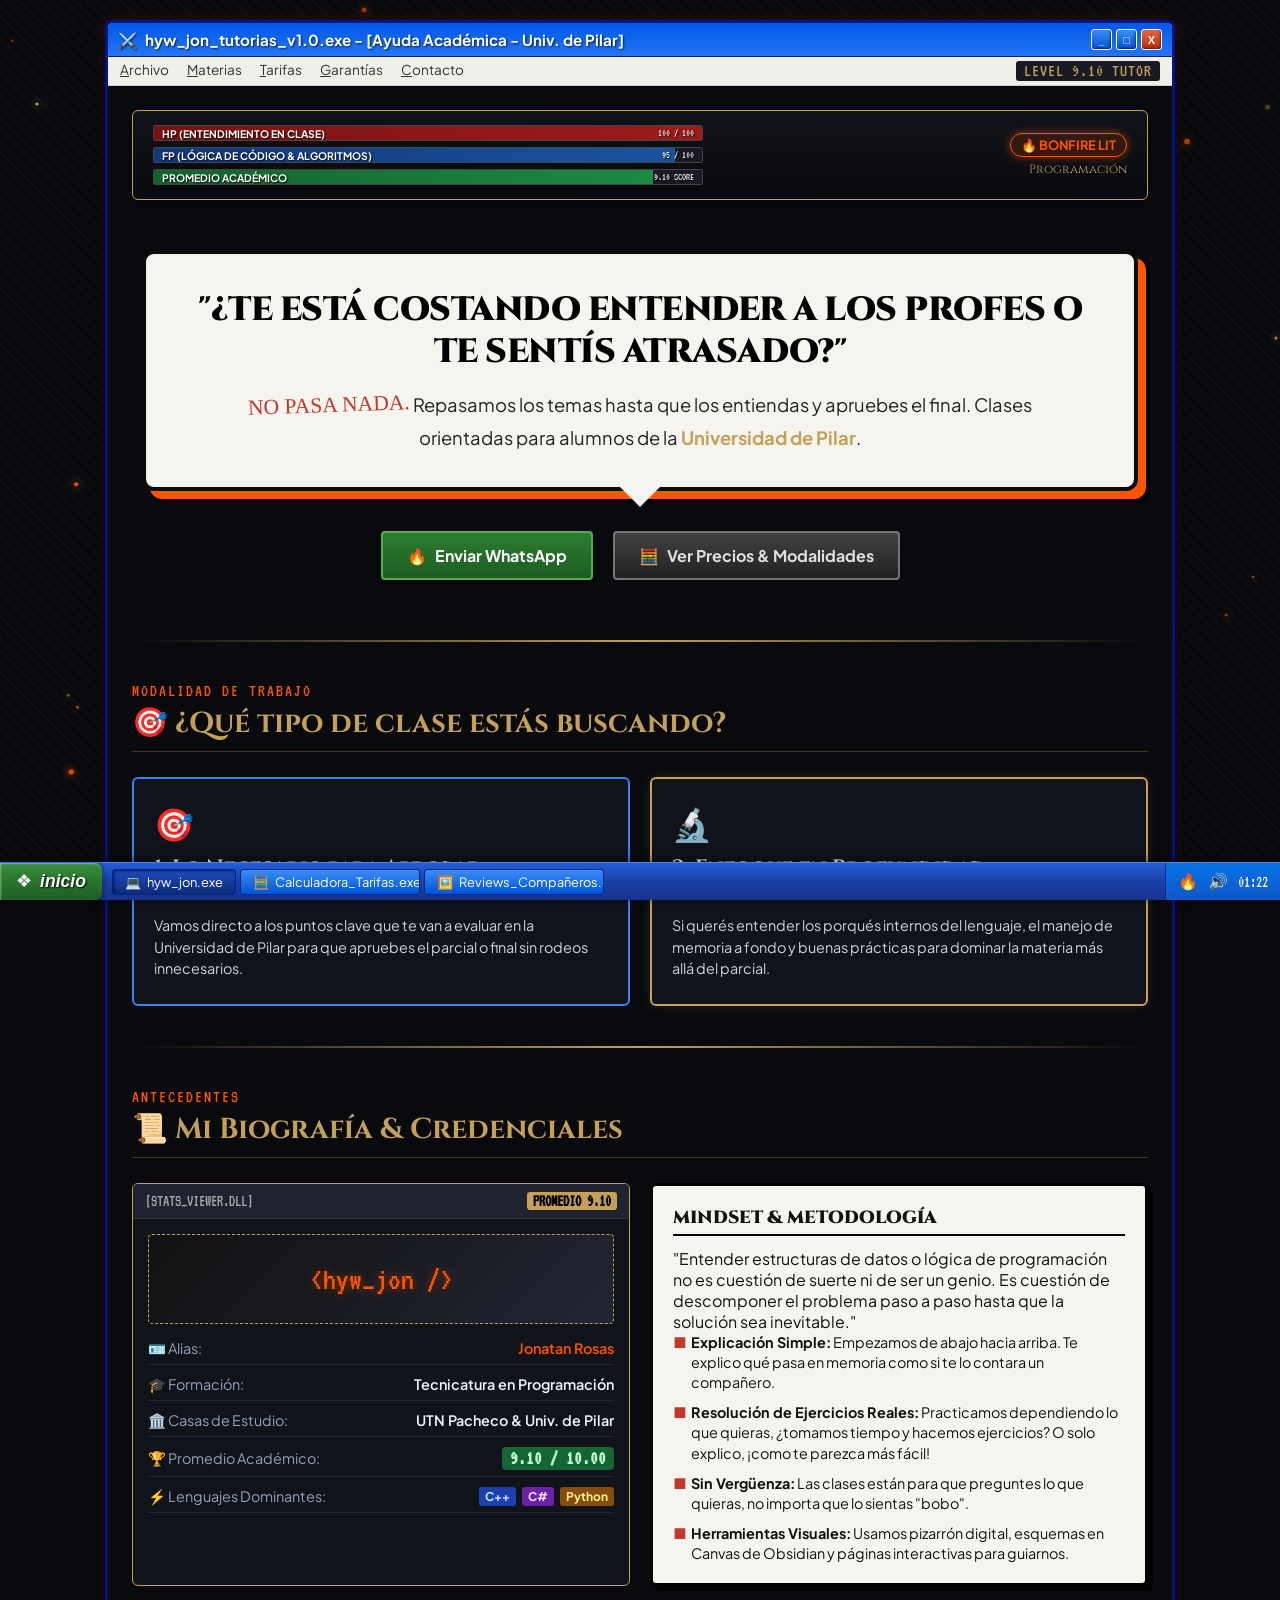
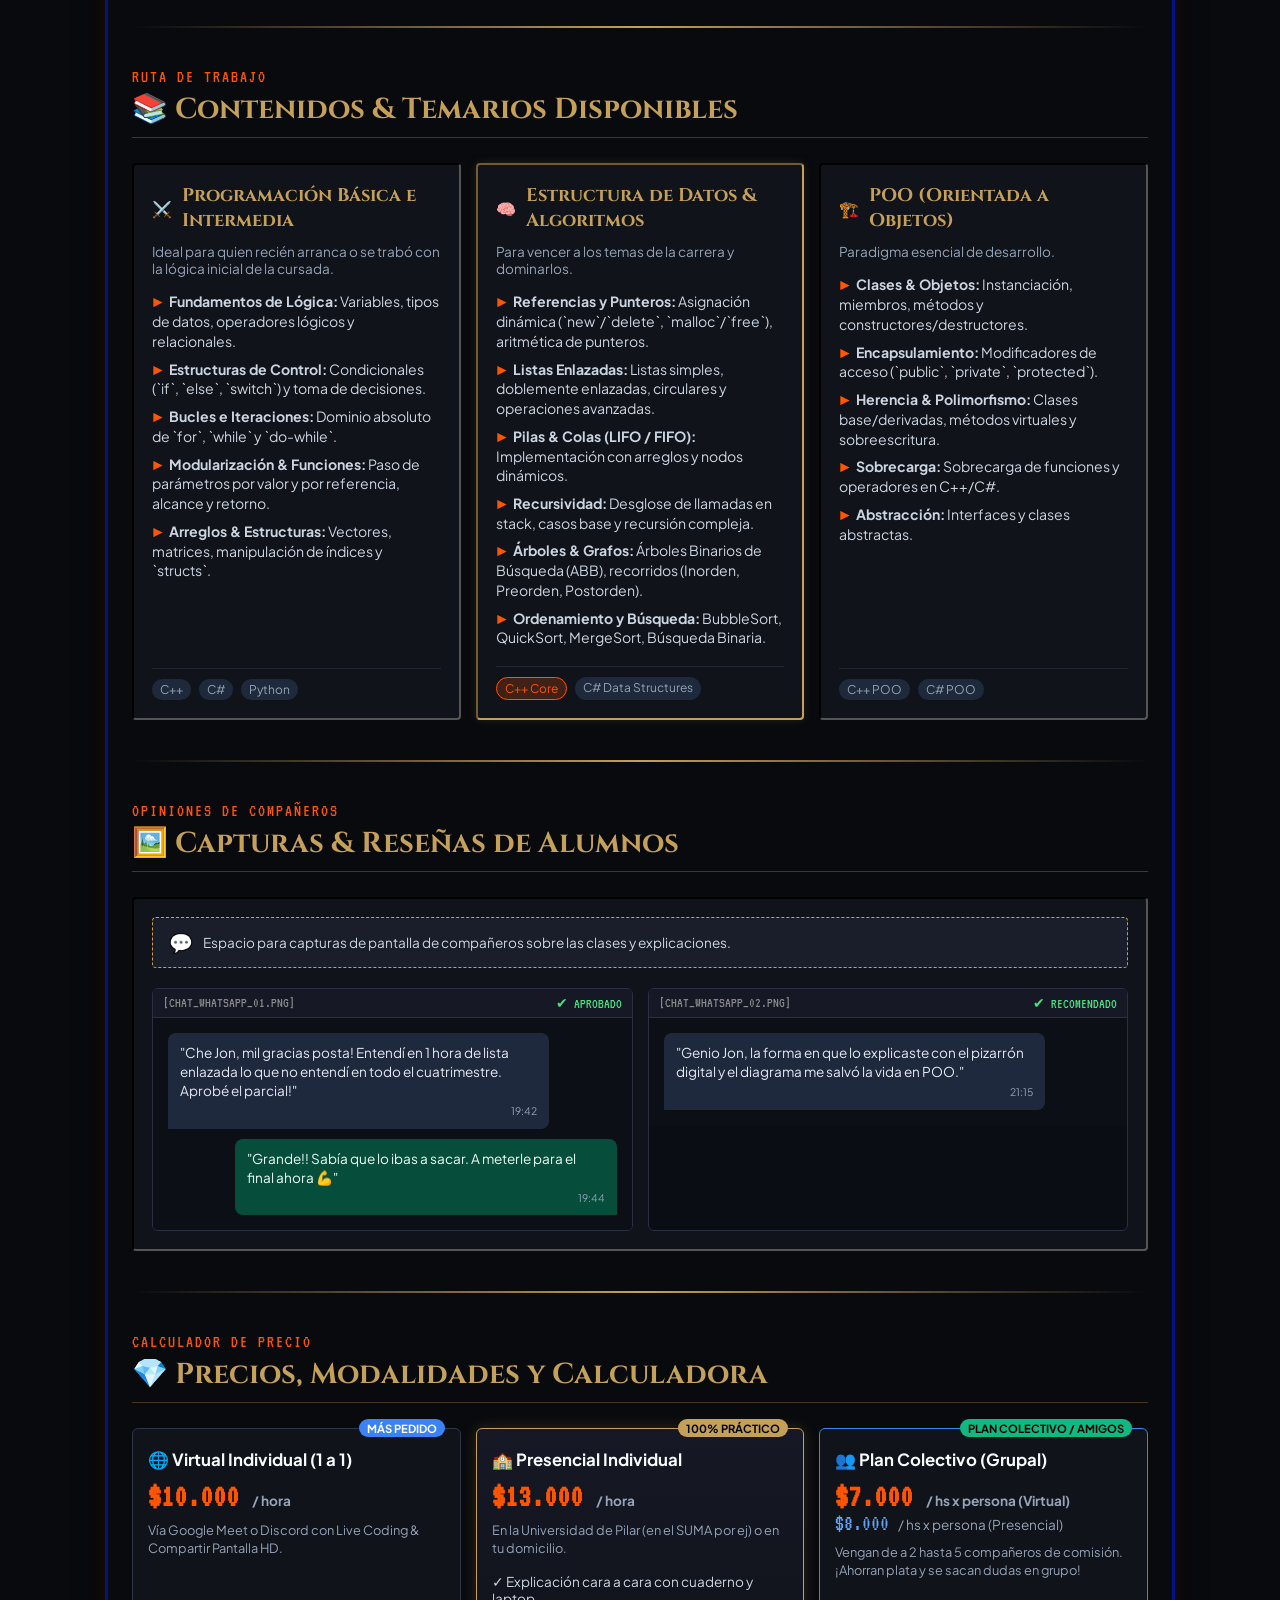
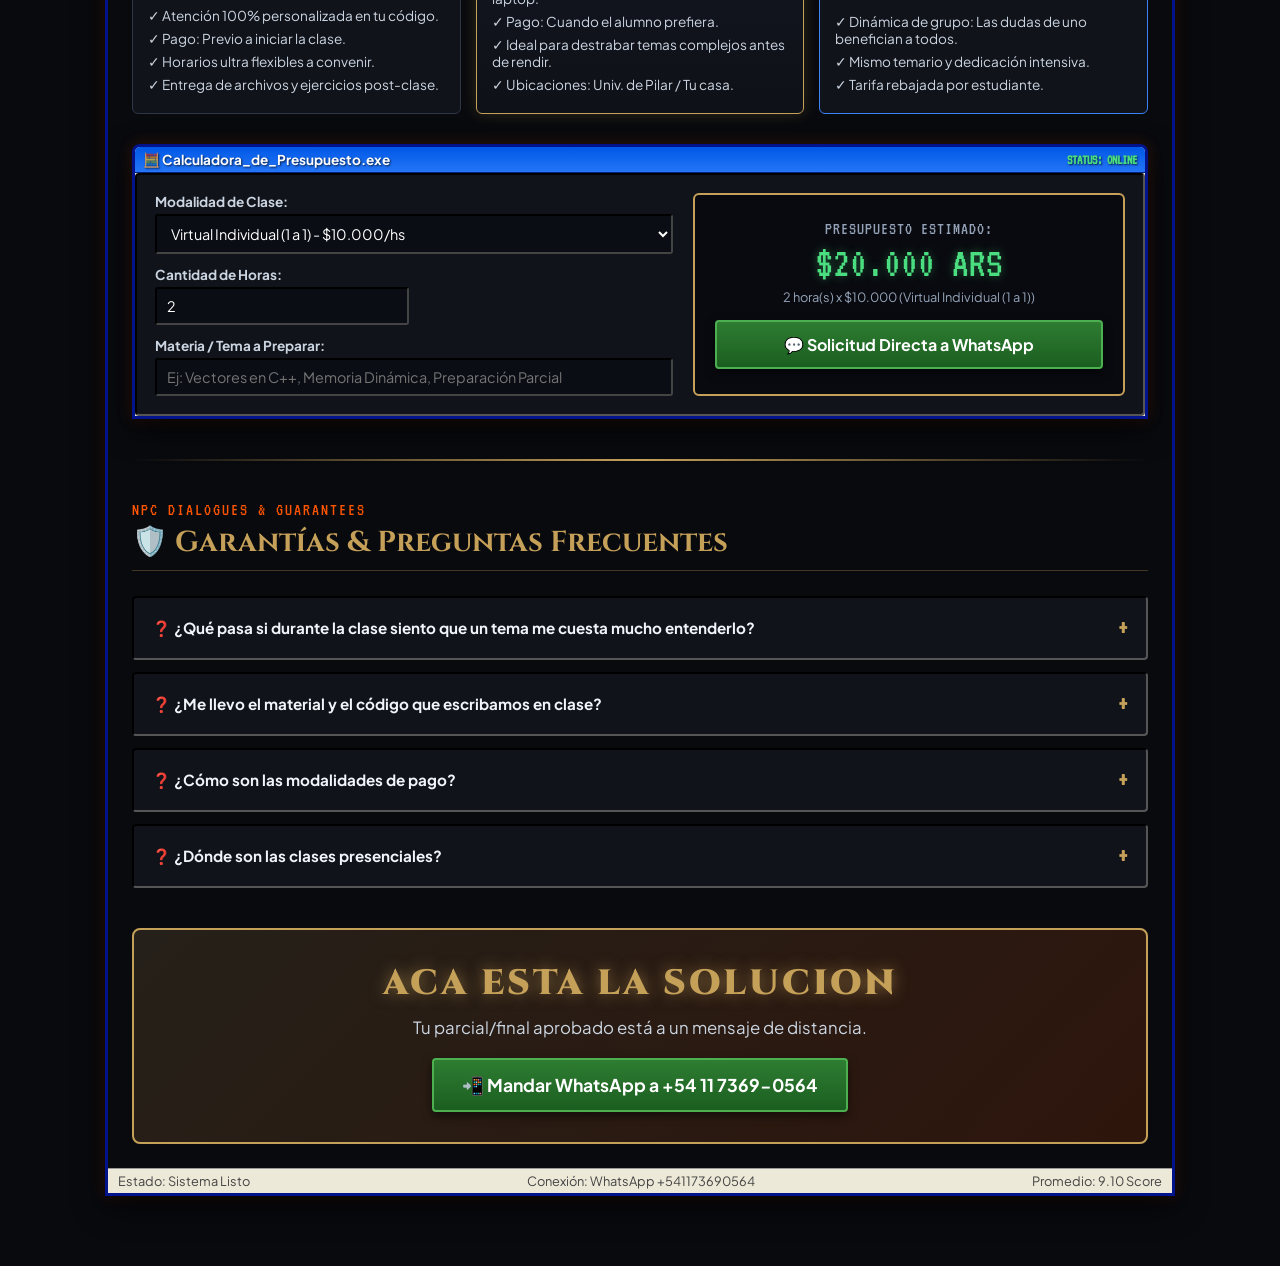
==== index.html @ 4339f474 "Initial commit - hyw_jon tutorias web" ====
<!DOCTYPE html>
<html lang="es">
<head>
    <meta charset="UTF-8">
    <meta name="viewport" content="width=device-width, initial-scale=1.0">
    <title>hyw_jon | Tutorías de Programación & Estructura de Datos - Univ. de Pilar</title>
    <meta name="description" content="Tutorías particulares de programación, estructura de datos y POO por Jonatan Rosas (hyw_jon) para alumnos de la Universidad de Pilar. C++, C#, Python.">
    <!-- Google Fonts -->
    <link rel="preconnect" href="https://fonts.googleapis.com">
    <link rel="preconnect" href="https://fonts.gstatic.com" crossorigin>
    <link href="https://fonts.googleapis.com/css2?family=Cinzel:wght@700;900&family=VT323&family=Plus+Jakarta+Sans:wght@400;600;700;800&family=Permanent+Marker&display=swap" rel="stylesheet">
    <link rel="stylesheet" href="styles.css">
</head>
<body>

    <!-- Canvas para Partículas de Ceniza / Embers tipo Dark Souls -->
    <canvas id="emberCanvas"></canvas>

    <!-- Fondo Manga Hatching Overlay -->
    <div class="manga-overlay"></div>

    <!-- Barra de Tareas Estilo Windows XP (Taskbar inferior) -->
    <div class="xp-taskbar">
        <button class="xp-start-btn" id="startBtn">
            <span class="xp-flag">❖</span>
            <span class="xp-start-text">inicio</span>
        </button>
        <div class="xp-taskbar-items">
            <div class="xp-task-item active" id="taskMain">
                <span class="xp-icon">💻</span> hyw_jon.exe
            </div>
            <div class="xp-task-item" id="taskCalc">
                <span class="xp-icon">🧮</span> Calculadora_Tarifas.exe
            </div>
            <div class="xp-task-item" id="taskReviews">
                <span class="xp-icon">🖼️</span> Reviews_Compañeros.exe
            </div>
        </div>
        <div class="xp-tray">
            <span class="bonfire-indicator" title="Hoguera encendida (Bonfire Lit)">🔥</span>
            <span class="sound-icon">🔊</span>
            <span id="xpClock">19:30</span>
        </div>
    </div>

    <!-- Menú Inicio XP Desplegable -->
    <div class="xp-start-menu" id="startMenu">
        <div class="start-menu-sidebar">
            <div class="user-avatar">JON</div>
            <span class="user-name">Jonatan Rosas</span>
        </div>
        <div class="start-menu-content">
            <a href="#hero-section" class="start-item"><span class="item-icon">🏰</span> Inicio / Hero</a>
            <a href="#stats-section" class="start-item"><span class="item-icon">⚔️</span> Mi Perfil & Stats (9.10)</a>
            <a href="#approaches-section" class="start-item"><span class="item-icon">🎯</span> Modalidades de Clase</a>
            <a href="#topics-section" class="start-item"><span class="item-icon">📚</span> Materias (Univ. Pilar)</a>
            <a href="#reviews-section" class="start-item"><span class="item-icon">🖼️</span> Opiniones de Compañeros</a>
            <a href="#calculator-section" class="start-item"><span class="item-icon">💎</span> Precios & Calculadora</a>
            <a href="#faq-section" class="start-item"><span class="item-icon">🛡️</span> Garantías & FAQ</a>
            <div class="start-divider"></div>
            <a href="https://wa.me/541173690564?text=Hola%20Jon!%20Vi%20tu%20pagina%20web%20y%20quiero%20consultar%20por%20clases%20de%20tutoria." target="_blank" class="start-item highlight">
                <span class="item-icon">💬</span> Contactar por WhatsApp
            </a>
        </div>
    </div>

    <!-- Contenedor Principal de Escritorio / App -->
    <main class="desktop-container">

        <!-- VENTANA PRINCIPAL (Windows XP + Dark Souls Theme) -->
        <div class="xp-window main-window" id="mainWindow">
            <!-- Barra de Título XP -->
            <div class="xp-title-bar">
                <div class="xp-title-text">
                    <span class="window-icon">⚔️</span>
                    <span>hyw_jon_tutorias_v1.0.exe - [Ayuda Académica - Univ. de Pilar]</span>
                </div>
                <div class="xp-window-controls">
                    <button class="win-btn win-min" title="Minimizar">_</button>
                    <button class="win-btn win-max" title="Maximizar">□</button>
                    <button class="win-btn win-close" title="Cerrar">X</button>
                </div>
            </div>

            <!-- Menú Superior XP (File Edit View...) -->
            <div class="xp-menu-bar">
                <span><u>A</u>rchivo</span>
                <span><u>M</u>aterias</span>
                <span><u>T</u>arifas</span>
                <span><u>G</u>arantías</span>
                <span><u>C</u>ontacto</span>
                <span class="souls-level-tag">LEVEL 9.10 TUTOR</span>
            </div>

            <!-- Cuerpo Interno de la Ventana -->
            <div class="xp-window-body">

                <!-- HUD Dark Souls Superior -->
                <div class="souls-hud">
                    <div class="hud-bars">
                        <div class="hud-bar hp-bar">
                            <span class="bar-label">HP (Entendimiento en Clase)</span>
                            <div class="bar-fill" style="width: 100%;"></div>
                            <span class="bar-value">100 / 100</span>
                        </div>
                        <div class="hud-bar fp-bar">
                            <span class="bar-label">FP (Lógica de Código & Algoritmos)</span>
                            <div class="bar-fill" style="width: 95%;"></div>
                            <span class="bar-value">95 / 100</span>
                        </div>
                        <div class="hud-bar stamina-bar">
                            <span class="bar-label">PROMEDIO ACADÉMICO</span>
                            <div class="bar-fill" style="width: 91%;"></div>
                            <span class="bar-value">9.10 SCORE</span>
                        </div>
                    </div>
                    <div class="souls-covenant">
                        <div class="covenant-badge">🔥 BONFIRE LIT</div>
                        <div class="covenant-title">Programación</div>
                    </div>
                </div>

                <!-- HERO SECTION con Estética Manga "REAL" (Globo de Diálogo Dramático + Hook) -->
                <section class="hero-section" id="hero-section">
                    <div class="manga-speech-bubble">
                        <h1 class="hero-title">
                            "¿TE ESTÁ COSTANDO ENTENDER A LOS PROFES O TE SENTÍS ATRASADO?"
                        </h1>
                        <p class="hero-subtitle-manga">
                            <span class="manga-emphasis">NO PASA NADA.</span> Repasamos los temas hasta que los entiendas y apruebes el final. Clases orientadas para alumnos de la <strong class="text-gold">Universidad de Pilar</strong>.
                        </p>
                        <div class="manga-hatch-decor"></div>
                    </div>

                    <div class="hero-cta-group">
                        <a href="https://wa.me/541173690564?text=Hola%20Jon!%20Te%20escribo%20desde%20la%20web.%20Quiero%20asesorarme%20para%20preparar%20un%20parcial/final." target="_blank" class="xp-btn xp-btn-primary souls-glow-btn">
                            <span class="btn-icon">🔥</span> Enviar WhatsApp
                        </a>
                        <a href="#calculator-section" class="xp-btn xp-btn-secondary">
                            <span class="btn-icon">🧮</span> Ver Precios & Modalidades
                        </a>
                    </div>
                </section>

                <hr class="xp-divider">

                <!-- SECCIÓN: DOS ENFOQUES DE CLASE -->
                <section class="approaches-section" id="approaches-section">
                    <div class="section-header-ds">
                        <span class="ds-subtitle">MODALIDAD DE TRABAJO</span>
                        <h2>🎯 ¿Qué tipo de clase estás buscando?</h2>
                    </div>

                    <div class="approaches-grid">
                        <div class="approach-card focus-pass">
                            <div class="approach-icon">🎯</div>
                            <h3>1. Lo Necesario para Aprobar</h3>
                            <p class="approach-tag">ENFOCADO EN EXAMEN</p>
                            <p class="approach-desc">
                                Vamos directo a los puntos clave que te van a evaluar en la Universidad de Pilar para que apruebes el parcial o final sin rodeos innecesarios.
                            </p>
                        </div>

                        <div class="approach-card focus-deep">
                            <div class="approach-icon">🔬</div>
                            <h3>2. Enfoque en Profundidad</h3>
                            <p class="approach-tag">MÁS ALLÁ DEL EXAMEN</p>
                            <p class="approach-desc">
                                Si querés entender los porqués internos del lenguaje, el manejo de memoria a fondo y buenas prácticas para dominar la materia más allá del parcial.
                            </p>
                        </div>
                    </div>
                </section>

                <hr class="xp-divider">

                <!-- SECCIÓN: MI BIOGRAFÍA & STATS DE PERSONAJE -->
                <section class="stats-section" id="stats-section">
                    <div class="section-header-ds">
                        <span class="ds-subtitle">ANTECEDENTES</span>
                        <h2>📜 Mi Biografía & Credenciales</h2>
                    </div>

                    <div class="character-grid">
                        <!-- Card Estilo Menú de Inventario XP / DS -->
                        <div class="character-card">
                            <div class="card-header-xp">
                                <span>[STATS_VIEWER.DLL]</span>
                                <span class="badge-gold">PROMEDIO 9.10</span>
                            </div>
                            <div class="card-body-ds">
                                <div class="avatar-box">
                                    <div class="tutor-avatar-placeholder">
                                        <div class="avatar-code">&lt;hyw_jon /&gt;</div>
                                    </div>
                                </div>
                                <div class="stats-list">
                                    <div class="stat-row">
                                        <span class="stat-key">🪪 Alias:</span>
                                        <span class="stat-val highlight">Jonatan Rosas</span>
                                    </div>
                                    <div class="stat-row">
                                        <span class="stat-key">🎓 Formación:</span>
                                        <span class="stat-val">Tecnicatura en Programación</span>
                                    </div>
                                    <div class="stat-row">
                                        <span class="stat-key">🏛️ Casas de Estudio:</span>
                                        <span class="stat-val">UTN Pacheco & Univ. de Pilar</span>
                                    </div>
                                    <div class="stat-row">
                                        <span class="stat-key">🏆 Promedio Académico:</span>
                                        <span class="stat-val score-badge">9.10 / 10.00</span>
                                    </div>
                                    <div class="stat-row">
                                        <span class="stat-key">⚡ Lenguajes Dominantes:</span>
                                        <span class="stat-val tags">
                                            <span class="tag tag-cpp">C++</span>
                                            <span class="tag tag-cs">C#</span>
                                            <span class="tag tag-py">Python</span>
                                        </span>
                                    </div>
                                </div>
                            </div>
                        </div>

                        <!-- Card de Filosofía & Dinámica -->
                        <div class="manga-panel-card">
                            <div class="manga-panel-title">MINDSET & METODOLOGÍA</div>
                            <blockquote class="manga-quote">
                                "Entender estructuras de datos o lógica de programación no es cuestión de suerte ni de ser un genio. Es cuestión de descomponer el problema paso a paso hasta que la solución sea inevitable."
                            </blockquote>
                            <ul class="method-bullets">
                                <li><strong>Explicación Simple:</strong> Empezamos de abajo hacia arriba. Te explico qué pasa en memoria como si te lo contara un compañero.</li>
                                <li><strong>Resolución de Ejercicios Reales:</strong> Practicamos dependiendo lo que quieras, ¿tomamos tiempo y hacemos ejercicios? O solo explico, ¡como te parezca más fácil!</li>
                                <li><strong>Sin Vergüenza:</strong> Las clases están para que preguntes lo que quieras, no importa que lo sientas "bobo".</li>
                                <li><strong>Herramientas Visuales:</strong> Usamos pizarrón digital, esquemas en Canvas de Obsidian y páginas interactivas para guiarnos.</li>
                            </ul>
                        </div>
                    </div>
                </section>

                <hr class="xp-divider">

                <!-- SECCIÓN: MATERIAS & CONTENIDOS (SKILL TREES) -->
                <section class="topics-section" id="topics-section">
                    <div class="section-header-ds">
                        <span class="ds-subtitle">RUTA DE TRABAJO</span>
                        <h2>📚 Contenidos & Temarios Disponibles</h2>
                    </div>

                    <div class="topics-grid three-col">

                        <!-- ÁRBOL 1: PROGRAMACIÓN BÁSICA E INTERMEDIA -->
                        <div class="topic-window xp-inset">
                            <div class="topic-header">
                                <span class="topic-icon">⚔️</span>
                                <h3>Programación Básica e Intermedia</h3>
                            </div>
                            <p class="topic-desc">Ideal para quien recién arranca o se trabó con la lógica inicial de la cursada.</p>
                            <ul class="topic-tree">
                                <li><span class="bullet-xp">▶</span> <strong>Fundamentos de Lógica:</strong> Variables, tipos de datos, operadores lógicos y relacionales.</li>
                                <li><span class="bullet-xp">▶</span> <strong>Estructuras de Control:</strong> Condicionales (`if`, `else`, `switch`) y toma de decisiones.</li>
                                <li><span class="bullet-xp">▶</span> <strong>Bucles e Iteraciones:</strong> Dominio absoluto de `for`, `while` y `do-while`.</li>
                                <li><span class="bullet-xp">▶</span> <strong>Modularización & Funciones:</strong> Paso de parámetros por valor y por referencia, alcance y retorno.</li>
                                <li><span class="bullet-xp">▶</span> <strong>Arreglos & Estructuras:</strong> Vectores, matrices, manipulación de índices y `structs`.</li>
                            </ul>
                            <div class="topic-footer">
                                <span class="lang-pill">C++</span>
                                <span class="lang-pill">C#</span>
                                <span class="lang-pill">Python</span>
                            </div>
                        </div>

                        <!-- ÁRBOL 2: ESTRUCTURA DE DATOS -->
                        <div class="topic-window xp-inset highlight-ds">
                            <div class="topic-header">
                                <span class="topic-icon">🧠</span>
                                <h3>Estructura de Datos & Algoritmos</h3>
                            </div>
                            <p class="topic-desc">Para vencer a los temas de la carrera y dominarlos.</p>
                            <ul class="topic-tree">
                                <li><span class="bullet-xp">▶</span> <strong>Referencias y Punteros:</strong> Asignación dinámica (`new`/`delete`, `malloc`/`free`), aritmética de punteros.</li>
                                <li><span class="bullet-xp">▶</span> <strong>Listas Enlazadas:</strong> Listas simples, doblemente enlazadas, circulares y operaciones avanzadas.</li>
                                <li><span class="bullet-xp">▶</span> <strong>Pilas & Colas (LIFO / FIFO):</strong> Implementación con arreglos y nodos dinámicos.</li>
                                <li><span class="bullet-xp">▶</span> <strong>Recursividad:</strong> Desglose de llamadas en stack, casos base y recursión compleja.</li>
                                <li><span class="bullet-xp">▶</span> <strong>Árboles & Grafos:</strong> Árboles Binarios de Búsqueda (ABB), recorridos (Inorden, Preorden, Postorden).</li>
                                <li><span class="bullet-xp">▶</span> <strong>Ordenamiento y Búsqueda:</strong> BubbleSort, QuickSort, MergeSort, Búsqueda Binaria.</li>
                            </ul>
                            <div class="topic-footer">
                                <span class="lang-pill highlight">C++ Core</span>
                                <span class="lang-pill">C# Data Structures</span>
                            </div>
                        </div>

                        <!-- ÁRBOL 3: POO (PROGRAMACIÓN ORIENTADA A OBJETOS) -->
                        <div class="topic-window xp-inset">
                            <div class="topic-header">
                                <span class="topic-icon">🏗️</span>
                                <h3>POO (Orientada a Objetos)</h3>
                            </div>
                            <p class="topic-desc">Paradigma esencial de desarrollo.</p>
                            <ul class="topic-tree">
                                <li><span class="bullet-xp">▶</span> <strong>Clases & Objetos:</strong> Instanciación, miembros, métodos y constructores/destructores.</li>
                                <li><span class="bullet-xp">▶</span> <strong>Encapsulamiento:</strong> Modificadores de acceso (`public`, `private`, `protected`).</li>
                                <li><span class="bullet-xp">▶</span> <strong>Herencia & Polimorfismo:</strong> Clases base/derivadas, métodos virtuales y sobreescritura.</li>
                                <li><span class="bullet-xp">▶</span> <strong>Sobrecarga:</strong> Sobrecarga de funciones y operadores en C++/C#.</li>
                                <li><span class="bullet-xp">▶</span> <strong>Abstracción:</strong> Interfaces y clases abstractas.</li>
                            </ul>
                            <div class="topic-footer">
                                <span class="lang-pill">C++ POO</span>
                                <span class="lang-pill">C# POO</span>
                            </div>
                        </div>

                    </div>
                </section>

                <hr class="xp-divider">

                <!-- SECCIÓN: REVIEWS Y CAPTURAS DE COMPAÑEROS -->
                <section class="reviews-section" id="reviews-section">
                    <div class="section-header-ds">
                        <span class="ds-subtitle">OPINIONES DE COMPAÑEROS</span>
                        <h2>🖼️ Capturas & Reseñas de Alumnos</h2>
                    </div>

                    <div class="reviews-container xp-inset">
                        <div class="reviews-notice">
                            <span class="notice-icon">💬</span>
                            <span>Espacio para capturas de pantalla de compañeros sobre las clases y explicaciones.</span>
                        </div>

                        <div class="reviews-grid">
                            <!-- Captura 1 -->
                            <div class="review-card">
                                <div class="review-header-xp">
                                    <span class="rev-file">[CHAT_WHATSAPP_01.PNG]</span>
                                    <span class="rev-status">✔ APROBADO</span>
                                </div>
                                <div class="review-body">
                                    <div class="chat-bubble classmate">
                                        <p>"Che Jon, mil gracias posta! Entendí en 1 hora de lista enlazada lo que no entendí en todo el cuatrimestre. Aprobé el parcial!"</p>
                                        <span class="chat-time">19:42</span>
                                    </div>
                                    <div class="chat-bubble tutor">
                                        <p>"Grande!! Sabía que lo ibas a sacar. A meterle para el final ahora 💪"</p>
                                        <span class="chat-time">19:44</span>
                                    </div>
                                </div>
                            </div>

                            <!-- Captura 2 -->
                            <div class="review-card">
                                <div class="review-header-xp">
                                    <span class="rev-file">[CHAT_WHATSAPP_02.PNG]</span>
                                    <span class="rev-status">✔ RECOMENDADO</span>
                                </div>
                                <div class="review-body">
                                    <div class="chat-bubble classmate">
                                        <p>"Genio Jon, la forma en que lo explicaste con el pizarrón digital y el diagrama me salvó la vida en POO."</p>
                                        <span class="chat-time">21:15</span>
                                    </div>
                                </div>
                            </div>
                        </div>
                    </div>
                </section>

                <hr class="xp-divider">

                <!-- SECCIÓN: PRECIOS, PLANES Y CALCULADORA DINÁMICA XP -->
                <section class="calculator-section" id="calculator-section">
                    <div class="section-header-ds">
                        <span class="ds-subtitle">CALCULADOR DE PRECIO</span>
                        <h2>💎 Precios, Modalidades y Calculadora</h2>
                    </div>

                    <!-- Grid de Tarjetas de Precios -->
                    <div class="pricing-cards-grid">

                        <!-- Card 1: Virtual Individual -->
                        <div class="pricing-card">
                            <div class="p-card-badge">MÁS PEDIDO</div>
                            <h3 class="p-card-title">🌐 Virtual Individual (1 a 1)</h3>
                            <div class="p-card-price">$10.000 <span class="price-unit">/ hora</span></div>
                            <p class="p-card-subtitle">Vía Google Meet o Discord con Live Coding & Compartir Pantalla HD.</p>
                            <ul class="p-card-features">
                                <li>✓ Atención 100% personalizada en tu código.</li>
                                <li>✓ Pago: Previo a iniciar la clase.</li>
                                <li>✓ Horarios ultra flexibles a convenir.</li>
                                <li>✓ Entrega de archivos y ejercicios post-clase.</li>
                            </ul>
                        </div>

                        <!-- Card 2: Presencial Individual -->
                        <div class="pricing-card focus-card">
                            <div class="p-card-badge gold">100% PRÁCTICO</div>
                            <h3 class="p-card-title">🏫 Presencial Individual</h3>
                            <div class="p-card-price">$13.000 <span class="price-unit">/ hora</span></div>
                            <p class="p-card-subtitle">En la Universidad de Pilar (en el SUMA por ej) o en tu domicilio.</p>
                            <ul class="p-card-features">
                                <li>✓ Explicación cara a cara con cuaderno y laptop.</li>
                                <li>✓ Pago: Cuando el alumno prefiera.</li>
                                <li>✓ Ideal para destrabar temas complejos antes de rendir.</li>
                                <li>✓ Ubicaciones: Univ. de Pilar / Tu casa.</li>
                            </ul>
                        </div>

                        <!-- Card 3: PLAN COLECTIVO / GRUPAL (AHORRO) -->
                        <div class="pricing-card group-card">
                            <div class="p-card-badge group">PLAN COLECTIVO / AMIGOS</div>
                            <h3 class="p-card-title">👥 Plan Colectivo (Grupal)</h3>
                            <div class="p-card-price">$7.000 <span class="price-unit">/ hs x persona (Virtual)</span></div>
                            <div class="p-card-price-sub">$8.000 <span class="price-unit">/ hs x persona (Presencial)</span></div>
                            <p class="p-card-subtitle">Vengan de a 2 hasta 5 compañeros de comisión. ¡Ahorran plata y se sacan dudas en grupo!</p>
                            <ul class="p-card-features">
                                <li>✓ Dinámica de grupo: Las dudas de uno benefician a todos.</li>
                                <li>✓ Mismo temario y dedicación intensiva.</li>
                                <li>✓ Tarifa rebajada por estudiante.</li>
                            </ul>
                        </div>

                    </div>

                    <!-- CALCULADORA EN VENTANA INTERACTIVA XP -->
                    <div class="xp-window calc-window">
                        <div class="xp-title-bar small">
                            <span>🧮 Calculadora_de_Presupuesto.exe</span>
                            <span class="calc-status">STATUS: ONLINE</span>
                        </div>
                        <div class="calc-body xp-inset">
                            <div class="calc-form">
                                <div class="form-group">
                                    <label for="calcMode">Modalidad de Clase:</label>
                                    <select id="calcMode" class="xp-select">
                                        <option value="virt_ind">Virtual Individual (1 a 1) - $10.000/hs</option>
                                        <option value="pres_ind">Presencial Individual (1 a 1) - $13.000/hs</option>
                                        <option value="virt_grp">Virtual Colectivo / Grupal - $7.000/hs por alumno</option>
                                        <option value="pres_grp">Presencial Colectivo / Grupal - $8.000/hs por alumno</option>
                                    </select>
                                </div>

                                <div class="form-row">
                                    <div class="form-group">
                                        <label for="calcHours">Cantidad de Horas:</label>
                                        <input type="number" id="calcHours" class="xp-input" value="2" min="1" max="20">
                                    </div>

                                    <div class="form-group" id="studentsGroup" style="display: none;">
                                        <label for="calcStudents">Alumnos en la clase:</label>
                                        <input type="number" id="calcStudents" class="xp-input" value="2" min="2" max="5">
                                    </div>
                                </div>

                                <div class="form-group">
                                    <label for="calcTopic">Materia / Tema a Preparar:</label>
                                    <input type="text" id="calcTopic" class="xp-input" placeholder="Ej: Vectores en C++, Memoria Dinámica, Preparación Parcial">
                                </div>
                            </div>

                            <div class="calc-display-box">
                                <div class="calc-total-label">PRESUPUESTO ESTIMADO:</div>
                                <div class="calc-total-amount" id="totalAmount">$20.000 ARS</div>
                                <div class="calc-breakdown" id="calcBreakdown">2 horas x $10.000 (Virtual 1 a 1)</div>
                                <a id="wsReserveBtn" href="#" target="_blank" class="xp-btn xp-btn-primary ws-direct-btn">
                                    💬 Solicitud Directa a WhatsApp
                                </a>
                            </div>
                        </div>
                    </div>

                </section>

                <hr class="xp-divider">

                <!-- SECCIÓN: GARANTÍAS Y PREGUNTAS FRECUENTES (NPC DIALOGUES) -->
                <section class="faq-section" id="faq-section">
                    <div class="section-header-ds">
                        <span class="ds-subtitle">NPC DIALOGUES & GUARANTEES</span>
                        <h2>🛡️ Garantías & Preguntas Frecuentes</h2>
                    </div>

                    <div class="faq-accordion">
                        <div class="faq-item xp-inset">
                            <div class="faq-question">
                                <span>❓ ¿Qué pasa si durante la clase siento que un tema me cuesta mucho entenderlo?</span>
                                <span class="faq-toggle">+</span>
                            </div>
                            <div class="faq-answer">
                                <p>No hay presión. Mi compromiso es buscar 2 o 3 formas distintas de explicártelo con ejemplos prácticos, código dibujado paso a paso o analogías de la vida real hasta que te haga el "click" mental.</p>
                            </div>
                        </div>

                        <div class="faq-item xp-inset">
                            <div class="faq-question">
                                <span>❓ ¿Me llevo el material y el código que escribamos en clase?</span>
                                <span class="faq-toggle">+</span>
                            </div>
                            <div class="faq-answer">
                                <p>¡Totalmente! Al finalizar la clase te comparto la carpeta con todo el código fuente comentado (`.cpp`, `.cs`, `.py`), diagramas y notas que hayamos utilizado.</p>
                            </div>
                        </div>

                        <div class="faq-item xp-inset">
                            <div class="faq-question">
                                <span>❓ ¿Cómo son las modalidades de pago?</span>
                                <span class="faq-toggle">+</span>
                            </div>
                            <div class="faq-answer">
                                <p>Acepto transferencia bancaria, Mercado Pago o efectivo.</p>
                                <ul>
                                    <li><strong>Virtual:</strong> Se abona <u>antes</u> de la clase.</li>
                                    <li><strong>Presencial:</strong> Se abona <u>cuando el alumno prefiera</u> (durante o al finalizar la clase).</li>
                                </ul>
                            </div>
                        </div>

                        <div class="faq-item xp-inset">
                            <div class="faq-question">
                                <span>❓ ¿Dónde son las clases presenciales?</span>
                                <span class="faq-toggle">+</span>
                            </div>
                            <div class="faq-answer">
                                <p>Podemos coordinar para encontrarnos en la <strong>Universidad de Pilar</strong> (en el SUMA por ej) o directamente en tu domicilio si te queda más cómodo.</p>
                            </div>
                        </div>
                    </div>
                </section>

                <!-- BANNER FINAL "ACA ESTA LA SOLUCION" -->
                <div class="victory-banner">
                    <div class="victory-title">ACA ESTA LA SOLUCION</div>
                    <p class="victory-text">Tu parcial/final aprobado está a un mensaje de distancia.</p>
                    <a href="https://wa.me/541173690564?text=Hola%20Jon!%20Quiero%20reservar%20mi%20clase%20de%20tutoria%20para%20preparar%20mi%20examen." target="_blank" class="xp-btn xp-btn-primary large-btn">
                        📲 Mandar WhatsApp a +54 11 7369-0564
                    </a>
                </div>

            </div> <!-- /xp-window-body -->

            <!-- Status Bar Inferior XP -->
            <div class="xp-status-bar">
                <span>Estado: Sistema Listo</span>
                <span>Conexión: WhatsApp +541173690564</span>
                <span>Promedio: 9.10 Score</span>
            </div>
        </div>

    </main>

    <script src="script.js"></script>
</body>
</html>
---- styles.css ----
/* ==========================================================================
   HYW_JON TUTORÍAS - STYLESHEET v1.2 (Univ. de Pilar Focus)
   Aesthetic Fusion: Windows XP + Dark Souls + Real Manga (Takehiko Inoue)
   ========================================================================== */

/* --- CSS VARIABLES & TOKENS --- */
:root {
    /* Base & Dark Souls Dark Mode */
    --ds-bg-dark: #090a0e;
    --ds-card-bg: #11131a;
    --ds-border-gold: #c5a059;
    --ds-gold-glow: rgba(197, 160, 89, 0.4);
    --ds-red-hp: #9e1b1b;
    --ds-blue-fp: #1b539e;
    --ds-green-stamina: #1b8a43;
    --ds-ember-orange: #ff5500;
    --ds-ember-glow: rgba(255, 85, 0, 0.5);
    
    /* Windows XP Palette */
    --xp-title-blue-top: #0058e6;
    --xp-title-blue-bottom: #2576f7;
    --xp-window-bg: #ece9d8;
    --xp-border-dark: #00138c;
    --xp-btn-green-top: #388e3c;
    --xp-btn-green-bottom: #1b5e20;
    --xp-btn-gray-top: #ffffff;
    --xp-btn-gray-bottom: #d6d3ce;
    --xp-taskbar-bg: #1e52d8;

    /* Manga Real Ink Palette */
    --manga-ink-black: #0c0c0e;
    --manga-paper-white: #f5f4ef;
    --manga-hatch-pattern: repeating-linear-gradient(45deg, rgba(255,255,255,0.03), rgba(255,255,255,0.03) 2px, transparent 2px, transparent 8px);

    /* Fonts */
    --font-heading: 'Cinzel', serif;
    --font-manga: 'Permanent Marker', cursive;
    --font-pixel: 'VT323', monospace;
    --font-body: 'Plus Jakarta Sans', sans-serif;
}

/* --- GLOBAL RESET & BASE STYLES --- */
* {
    box-sizing: border-box;
    margin: 0;
    padding: 0;
}

html {
    scroll-behavior: smooth;
    font-size: 16px;
}

body {
    background-color: var(--ds-bg-dark);
    color: #e2e8f0;
    font-family: var(--font-body);
    min-height: 100vh;
    position: relative;
    overflow-x: hidden;
    padding-bottom: 50px;
}

.text-gold {
    color: var(--ds-border-gold);
}

/* Canvas para Partículas de Ceniza */
#emberCanvas {
    position: fixed;
    top: 0;
    left: 0;
    width: 100vw;
    height: 100vh;
    pointer-events: none;
    z-index: 1;
}

/* Manga Overlay Texture */
.manga-overlay {
    position: fixed;
    top: 0;
    left: 0;
    width: 100vw;
    height: 100vh;
    background-image: var(--manga-hatch-pattern);
    pointer-events: none;
    z-index: 2;
    opacity: 0.7;
}

/* Container de Escritorio */
.desktop-container {
    position: relative;
    z-index: 10;
    max-width: 1100px;
    margin: 20px auto;
    padding: 0 15px;
}

/* ==========================================================================
   WINDOWS XP WINDOW FRAME & COMPONENTS
   ========================================================================== */

.xp-window {
    background-color: var(--xp-window-bg);
    border: 3px solid var(--xp-border-dark);
    border-radius: 8px 8px 0 0;
    box-shadow: 0 10px 30px rgba(0,0,0,0.8), 0 0 15px rgba(255, 85, 0, 0.2);
    overflow: hidden;
    color: #1a1a1a;
}

/* Titlebar XP */
.xp-title-bar {
    background: linear-gradient(180deg, var(--xp-title-blue-top) 0%, var(--xp-title-blue-bottom) 100%);
    padding: 6px 10px;
    display: flex;
    justify-content: space-between;
    align-items: center;
    color: #ffffff;
    font-weight: 700;
    font-size: 0.95rem;
    text-shadow: 1px 1px 2px rgba(0,0,0,0.7);
    border-bottom: 1px solid #00227b;
}

.xp-title-bar.small {
    padding: 4px 8px;
    font-size: 0.85rem;
}

.xp-title-text {
    display: flex;
    align-items: center;
    gap: 8px;
}

.xp-window-controls {
    display: flex;
    gap: 4px;
}

.win-btn {
    width: 21px;
    height: 21px;
    border: 1px solid #ffffff;
    border-radius: 3px;
    font-weight: bold;
    font-size: 11px;
    cursor: pointer;
    display: flex;
    align-items: center;
    justify-content: center;
    box-shadow: inset -1px -1px 2px rgba(0,0,0,0.5);
}

.win-min, .win-max {
    background: linear-gradient(180deg, #3c8df6, #0050d4);
    color: white;
}

.win-close {
    background: linear-gradient(180deg, #e76646, #c22909);
    color: white;
}

.win-btn:hover {
    filter: brightness(1.2);
}

/* Menu Bar */
.xp-menu-bar {
    background-color: #f0f0e8;
    padding: 4px 12px;
    border-bottom: 1px solid #d0d0c8;
    display: flex;
    gap: 18px;
    font-size: 0.85rem;
    color: #333;
}

.xp-menu-bar span {
    cursor: pointer;
}

.xp-menu-bar span:hover {
    background-color: #0a246a;
    color: white;
}

.souls-level-tag {
    margin-left: auto;
    font-family: var(--font-pixel);
    background-color: #1a1a24;
    color: var(--ds-border-gold);
    padding: 1px 8px;
    border-radius: 3px;
    font-size: 1.1rem;
    letter-spacing: 1px;
}

/* Body Interno de la Ventana */
.xp-window-body {
    background-color: var(--ds-bg-dark);
    color: #e2e8f0;
    padding: 24px;
}

/* Reusable XP Inset Panel */
.xp-inset {
    background-color: var(--ds-card-bg);
    border: 2px inset #555;
    border-radius: 4px;
    padding: 18px;
}

.xp-divider {
    border: 0;
    height: 2px;
    background: linear-gradient(90deg, transparent, var(--ds-border-gold), transparent);
    margin: 40px 0;
}

/* Status Bar XP */
.xp-status-bar {
    background-color: #ece9d8;
    border-top: 1px solid #999;
    padding: 4px 10px;
    display: flex;
    justify-content: space-between;
    font-size: 0.8rem;
    color: #444;
}

/* ==========================================================================
   DARK SOULS HUD (HP / FP / STAMINA / BONFIRE)
   ========================================================================== */

.souls-hud {
    background: linear-gradient(180deg, rgba(17,19,26,0.95), rgba(9,10,14,0.95));
    border: 1px solid var(--ds-border-gold);
    padding: 14px 20px;
    border-radius: 6px;
    display: flex;
    justify-content: space-between;
    align-items: center;
    margin-bottom: 30px;
    box-shadow: 0 4px 15px rgba(0,0,0,0.5);
}

.hud-bars {
    display: flex;
    flex-direction: column;
    gap: 6px;
    flex-grow: 1;
    max-width: 550px;
}

.hud-bar {
    height: 16px;
    background-color: #1a1a24;
    border: 1px solid #444;
    border-radius: 2px;
    position: relative;
    overflow: hidden;
}

.bar-label {
    position: absolute;
    left: 8px;
    top: 50%;
    transform: translateY(-50%);
    font-size: 0.65rem;
    font-weight: 700;
    color: #fff;
    text-shadow: 1px 1px 2px #000;
    z-index: 2;
    text-transform: uppercase;
}

.bar-value {
    position: absolute;
    right: 8px;
    top: 50%;
    transform: translateY(-50%);
    font-size: 0.65rem;
    font-family: var(--font-pixel);
    color: #fff;
    text-shadow: 1px 1px 2px #000;
    z-index: 2;
}

.bar-fill {
    height: 100%;
    transition: width 0.5s ease;
}

.hp-bar .bar-fill { background: linear-gradient(90deg, #7a1212, var(--ds-red-hp)); }
.fp-bar .bar-fill { background: linear-gradient(90deg, #12387a, var(--ds-blue-fp)); }
.stamina-bar .bar-fill { background: linear-gradient(90deg, #12632e, var(--ds-green-stamina)); }

.souls-covenant {
    text-align: right;
    display: flex;
    flex-direction: column;
    align-items: flex-end;
}

.covenant-badge {
    background-color: rgba(255, 85, 0, 0.15);
    border: 1px solid var(--ds-ember-orange);
    color: var(--ds-ember-orange);
    padding: 3px 10px;
    border-radius: 20px;
    font-size: 0.8rem;
    font-weight: 700;
    box-shadow: 0 0 10px var(--ds-ember-glow);
    animation: flamePulse 2s infinite alternate;
}

.covenant-title {
    font-family: var(--font-heading);
    font-size: 0.75rem;
    color: var(--ds-border-gold);
    margin-top: 4px;
}

@keyframes flamePulse {
    0% { box-shadow: 0 0 5px var(--ds-ember-glow); }
    100% { box-shadow: 0 0 18px rgba(255, 85, 0, 0.8); }
}

/* ==========================================================================
   HERO SECTION & MANGA REAL SPEECH BUBBLE
   ========================================================================== */

.hero-section {
    padding: 20px 10px;
    text-align: center;
}

.manga-speech-bubble {
    background-color: var(--manga-paper-white);
    color: var(--manga-ink-black);
    padding: 35px 30px;
    border: 4px solid var(--manga-ink-black);
    border-radius: 12px;
    position: relative;
    box-shadow: 8px 8px 0px var(--ds-ember-orange), 12px 12px 0px #000;
    margin-bottom: 30px;
    text-align: center;
}

.manga-speech-bubble::after {
    content: '';
    position: absolute;
    bottom: -20px;
    left: 50%;
    transform: translateX(-50%);
    border-width: 20px 20px 0 20px;
    border-style: solid;
    border-color: var(--manga-paper-white) transparent transparent transparent;
}

.hero-title {
    font-family: var(--font-heading);
    font-size: 2.1rem;
    font-weight: 900;
    line-height: 1.25;
    letter-spacing: -0.5px;
    margin-bottom: 15px;
    color: #000;
    text-transform: uppercase;
}

.hero-subtitle-manga {
    font-size: 1.15rem;
    line-height: 1.6;
    color: #222;
    max-width: 800px;
    margin: 0 auto;
}

.manga-emphasis {
    font-family: var(--font-manga);
    color: #c0392b;
    font-size: 1.35rem;
    display: inline-block;
    transform: rotate(-2deg);
}

.hero-cta-group {
    display: flex;
    justify-content: center;
    gap: 20px;
    flex-wrap: wrap;
    margin-top: 40px;
}

.xp-btn {
    display: inline-flex;
    align-items: center;
    gap: 8px;
    padding: 12px 24px;
    font-size: 1rem;
    font-weight: 700;
    text-decoration: none;
    border-radius: 4px;
    cursor: pointer;
    transition: all 0.2s ease;
}

.xp-btn-primary {
    background: linear-gradient(180deg, #2e7d32, #1b5e20);
    border: 2px solid #4caf50;
    color: white;
    box-shadow: 0 4px 10px rgba(0,0,0,0.5);
}

.xp-btn-primary:hover {
    background: linear-gradient(180deg, #388e3c, #2e7d32);
    transform: translateY(-2px);
    box-shadow: 0 6px 15px var(--ds-ember-glow);
}

.souls-glow-btn {
    animation: goldGlow 2.5s infinite alternate;
}

@keyframes goldGlow {
    0% { border-color: var(--ds-ember-orange); box-shadow: 0 0 5px var(--ds-ember-glow); }
    100% { border-color: var(--ds-border-gold); box-shadow: 0 0 20px rgba(197, 160, 89, 0.7); }
}

.xp-btn-secondary {
    background: linear-gradient(180deg, #424242, #212121);
    border: 2px solid #757575;
    color: #e0e0e0;
}

.xp-btn-secondary:hover {
    background: linear-gradient(180deg, #616161, #424242);
    color: white;
    transform: translateY(-2px);
}

/* ==========================================================================
   ENFOQUES DE CLASE (APROBAR VS PROFUNDIDAD)
   ========================================================================== */

.approaches-grid {
    display: grid;
    grid-template-columns: 1fr 1fr;
    gap: 20px;
}

.approach-card {
    background-color: var(--ds-card-bg);
    border: 2px solid #333;
    border-radius: 6px;
    padding: 24px 20px;
    transition: transform 0.2s ease, border-color 0.2s ease;
}

.approach-card:hover {
    transform: translateY(-3px);
}

.approach-card.focus-pass {
    border-color: #3b82f6;
}

.approach-card.focus-deep {
    border-color: var(--ds-border-gold);
    box-shadow: 0 0 12px rgba(197, 160, 89, 0.15);
}

.approach-icon {
    font-size: 2rem;
    margin-bottom: 10px;
}

.approach-card h3 {
    font-family: var(--font-heading);
    font-size: 1.3rem;
    color: #fff;
    margin-bottom: 6px;
}

.approach-tag {
    font-family: var(--font-pixel);
    font-size: 0.95rem;
    color: var(--ds-ember-orange);
    letter-spacing: 1px;
    margin-bottom: 12px;
}

.approach-desc {
    font-size: 0.9rem;
    line-height: 1.5;
    color: #cbd5e1;
}

/* ==========================================================================
   BIOGRAFÍA & STATS
   ========================================================================== */

.section-header-ds {
    margin-bottom: 25px;
}

.ds-subtitle {
    font-family: var(--font-pixel);
    color: var(--ds-ember-orange);
    font-size: 1.1rem;
    letter-spacing: 2px;
    display: block;
    margin-bottom: 4px;
}

.section-header-ds h2 {
    font-family: var(--font-heading);
    font-size: 1.8rem;
    color: var(--ds-border-gold);
    border-bottom: 1px solid rgba(197, 160, 89, 0.3);
    padding-bottom: 8px;
}

.character-grid {
    display: grid;
    grid-template-columns: 1fr 1fr;
    gap: 20px;
}

.character-card {
    background-color: var(--ds-card-bg);
    border: 1px solid var(--ds-border-gold);
    border-radius: 6px;
    overflow: hidden;
}

.card-header-xp {
    background-color: #1f2330;
    padding: 8px 12px;
    display: flex;
    justify-content: space-between;
    align-items: center;
    font-family: var(--font-pixel);
    font-size: 1rem;
    color: #aaa;
    border-bottom: 1px solid #333;
}

.badge-gold {
    background-color: var(--ds-border-gold);
    color: #000;
    font-weight: bold;
    padding: 1px 6px;
    border-radius: 3px;
}

.card-body-ds {
    padding: 15px;
}

.tutor-avatar-placeholder {
    width: 100%;
    height: 90px;
    background: linear-gradient(135deg, #111, #222533);
    border: 1px dashed var(--ds-border-gold);
    display: flex;
    align-items: center;
    justify-content: center;
    border-radius: 4px;
    margin-bottom: 15px;
}

.avatar-code {
    font-family: var(--font-pixel);
    font-size: 2rem;
    color: var(--ds-ember-orange);
    text-shadow: 0 0 8px var(--ds-ember-glow);
}

.stats-list {
    display: flex;
    flex-direction: column;
    gap: 10px;
}

.stat-row {
    display: flex;
    justify-content: space-between;
    align-items: center;
    font-size: 0.9rem;
    border-bottom: 1px solid #222533;
    padding-bottom: 6px;
}

.stat-key {
    color: #94a3b8;
}

.stat-val {
    font-weight: 600;
    color: #f1f5f9;
}

.stat-val.highlight { color: var(--ds-ember-orange); }

.score-badge {
    background-color: #166534;
    color: #bbf7d0;
    padding: 2px 8px;
    border-radius: 4px;
    font-family: var(--font-pixel);
    font-size: 1.2rem;
}

.tags {
    display: flex;
    gap: 6px;
}

.tag {
    padding: 2px 6px;
    border-radius: 3px;
    font-size: 0.75rem;
    font-weight: bold;
}

.tag-cpp { background-color: #1e40af; color: #dbeafe; }
.tag-cs { background-color: #6b21a8; color: #f3e8ff; }
.tag-py { background-color: #854d0e; color: #fef08a; }

/* Card Manga Panel */
.manga-panel-card {
    background-color: var(--manga-paper-white);
    color: #111;
    padding: 20px;
    border: 3px solid #000;
    border-radius: 6px;
    box-shadow: 5px 5px 0px #000;
}

.manga-panel-title {
    font-family: var(--font-heading);
    font-weight: 900;
    font-size: 1.1rem;
    border-bottom: 2px solid #000;
    padding-bottom: 4px;
    margin-bottom: 12px;
}

.manga-intro-text {
    font-size: 0.9rem;
    color: #333;
    margin-bottom: 12px;
    font-weight: 600;
}

.method-bullets {
    list-style: none;
    display: flex;
    flex-direction: column;
    gap: 10px;
    font-size: 0.9rem;
}

.method-bullets li {
    padding-left: 18px;
    position: relative;
    line-height: 1.4;
}

.method-bullets li::before {
    content: "■";
    position: absolute;
    left: 0;
    color: #c0392b;
}

/* ==========================================================================
   CONTENIDOS & MATERIAS
   ========================================================================== */

.topics-grid.three-col {
    display: grid;
    grid-template-columns: repeat(3, 1fr);
    gap: 15px;
}

.topic-window {
    display: flex;
    flex-direction: column;
}

.topic-window.highlight-ds {
    border-color: var(--ds-border-gold);
    box-shadow: 0 0 10px rgba(197, 160, 89, 0.15);
}

.topic-header {
    display: flex;
    align-items: center;
    gap: 10px;
    margin-bottom: 10px;
}

.topic-header h3 {
    font-family: var(--font-heading);
    font-size: 1.15rem;
    color: var(--ds-border-gold);
}

.topic-desc {
    font-size: 0.85rem;
    color: #94a3b8;
    margin-bottom: 15px;
}

.topic-tree {
    list-style: none;
    display: flex;
    flex-direction: column;
    gap: 8px;
    margin-bottom: 18px;
    flex-grow: 1;
}

.topic-tree li {
    font-size: 0.88rem;
    line-height: 1.4;
    color: #cbd5e1;
}

.bullet-xp {
    color: var(--ds-ember-orange);
    font-size: 0.75rem;
    margin-right: 4px;
}

.topic-footer {
    display: flex;
    gap: 8px;
    border-top: 1px solid #222533;
    padding-top: 10px;
}

.lang-pill {
    font-size: 0.75rem;
    background-color: #1e293b;
    color: #94a3b8;
    padding: 3px 8px;
    border-radius: 12px;
}

.lang-pill.highlight {
    background-color: rgba(255, 85, 0, 0.2);
    color: var(--ds-ember-orange);
    border: 1px solid var(--ds-ember-orange);
}

/* ==========================================================================
   REVIEWS & CAPTURAS DE CHAT
   ========================================================================== */

.reviews-notice {
    display: flex;
    align-items: center;
    gap: 10px;
    background-color: #1a1e2b;
    border: 1px dashed var(--ds-border-gold);
    padding: 12px 16px;
    border-radius: 4px;
    font-size: 0.85rem;
    color: #cbd5e1;
    margin-bottom: 20px;
}

.notice-icon {
    font-size: 1.2rem;
}

.reviews-grid {
    display: grid;
    grid-template-columns: 1fr 1fr;
    gap: 15px;
}

.review-card {
    background-color: #0b0d14;
    border: 1px solid #2a2f42;
    border-radius: 6px;
    overflow: hidden;
}

.review-header-xp {
    background-color: #161925;
    padding: 6px 10px;
    display: flex;
    justify-content: space-between;
    font-family: var(--font-pixel);
    font-size: 0.9rem;
    color: #888;
    border-bottom: 1px solid #2a2f42;
}

.rev-status {
    color: #4ade80;
}

.review-body {
    padding: 15px;
    display: flex;
    flex-direction: column;
    gap: 10px;
    background-color: #0d0f17;
}

.chat-bubble {
    max-width: 85%;
    padding: 10px 12px;
    border-radius: 8px;
    font-size: 0.85rem;
    line-height: 1.4;
    position: relative;
}

.chat-bubble.classmate {
    background-color: #1f293d;
    color: #e2e8f0;
    align-self: flex-start;
    border-bottom-left-radius: 1px;
}

.chat-bubble.tutor {
    background-color: #064e3b;
    color: #ecfdf5;
    align-self: flex-end;
    border-bottom-right-radius: 1px;
}

.chat-time {
    display: block;
    font-size: 0.65rem;
    color: #94a3b8;
    text-align: right;
    margin-top: 4px;
}

/* ==========================================================================
   PRICING & CALCULADORA XP
   ========================================================================== */

.pricing-cards-grid {
    display: grid;
    grid-template-columns: repeat(3, 1fr);
    gap: 15px;
    margin-bottom: 30px;
}

.pricing-card {
    background-color: var(--ds-card-bg);
    border: 1px solid #2d3748;
    border-radius: 6px;
    padding: 20px 15px;
    position: relative;
    display: flex;
    flex-direction: column;
}

.pricing-card.focus-card {
    border-color: var(--ds-border-gold);
    background: linear-gradient(180deg, #161925, #0f1118);
    box-shadow: 0 0 15px rgba(197, 160, 89, 0.2);
}

.pricing-card.group-card {
    border-color: #3b82f6;
}

.p-card-badge {
    position: absolute;
    top: -10px;
    right: 15px;
    background-color: #3b82f6;
    color: white;
    font-size: 0.7rem;
    font-weight: bold;
    padding: 2px 8px;
    border-radius: 10px;
}

.p-card-badge.gold { background-color: var(--ds-border-gold); color: black; }
.p-card-badge.group { background-color: #10b981; color: black; }

.p-card-title {
    font-size: 1.05rem;
    margin-bottom: 10px;
    color: #f8fafc;
}

.p-card-price {
    font-family: var(--font-pixel);
    font-size: 2rem;
    color: var(--ds-ember-orange);
    font-weight: bold;
}

.p-card-price-sub {
    font-family: var(--font-pixel);
    font-size: 1.4rem;
    color: #60a5fa;
}

.price-unit {
    font-size: 0.85rem;
    font-family: var(--font-body);
    color: #94a3b8;
}

.p-card-subtitle {
    font-size: 0.8rem;
    color: #94a3b8;
    margin: 10px 0 15px 0;
    line-height: 1.4;
}

.p-card-features {
    list-style: none;
    font-size: 0.85rem;
    display: flex;
    flex-direction: column;
    gap: 6px;
    color: #cbd5e1;
    margin-top: auto;
}

/* Calculadora XP Window */
.calc-window {
    margin-top: 20px;
}

.calc-status {
    font-family: var(--font-pixel);
    color: #4ade80;
}

.calc-body {
    display: grid;
    grid-template-columns: 1.2fr 1fr;
    gap: 20px;
    align-items: center;
}

.calc-form {
    display: flex;
    flex-direction: column;
    gap: 12px;
}

.form-group {
    display: flex;
    flex-direction: column;
    gap: 4px;
}

.form-row {
    display: grid;
    grid-template-columns: 1fr 1fr;
    gap: 10px;
}

.form-group label {
    font-size: 0.85rem;
    font-weight: bold;
    color: #cbd5e1;
}

.xp-select, .xp-input {
    background-color: #0b0d14;
    border: 2px inset #444;
    color: #fff;
    padding: 8px 10px;
    font-family: var(--font-body);
    font-size: 0.9rem;
    border-radius: 3px;
}

.xp-select:focus, .xp-input:focus {
    outline: none;
    border-color: var(--ds-border-gold);
}

.calc-display-box {
    background-color: #090a0f;
    border: 2px solid var(--ds-border-gold);
    border-radius: 6px;
    padding: 20px;
    text-align: center;
    display: flex;
    flex-direction: column;
    justify-content: center;
    height: 100%;
}

.calc-total-label {
    font-family: var(--font-pixel);
    color: #94a3b8;
    font-size: 1.1rem;
    letter-spacing: 1px;
}

.calc-total-amount {
    font-family: var(--font-pixel);
    font-size: 2.6rem;
    color: #4ade80;
    text-shadow: 0 0 10px rgba(74, 222, 128, 0.4);
    margin: 5px 0;
}

.calc-breakdown {
    font-size: 0.8rem;
    color: #94a3b8;
    margin-bottom: 15px;
}

.ws-direct-btn {
    width: 100%;
    justify-content: center;
}

/* ==========================================================================
   GARANTÍAS & FAQ (NPC DIALOGUES)
   ========================================================================== */

.faq-accordion {
    display: flex;
    flex-direction: column;
    gap: 12px;
}

.faq-item {
    cursor: pointer;
    transition: background-color 0.2s ease;
}

.faq-item:hover {
    background-color: #171a24;
}

.faq-question {
    display: flex;
    justify-content: space-between;
    align-items: center;
    font-weight: 700;
    font-size: 0.95rem;
    color: #f1f5f9;
}

.faq-toggle {
    font-family: var(--font-pixel);
    font-size: 1.5rem;
    color: var(--ds-border-gold);
}

.faq-answer {
    display: none;
    margin-top: 10px;
    padding-top: 10px;
    border-top: 1px dashed #333;
    font-size: 0.9rem;
    line-height: 1.5;
    color: #94a3b8;
}

.faq-answer ul {
    margin-top: 6px;
    padding-left: 18px;
}

.faq-item.open .faq-answer {
    display: block;
}

.faq-item.open .faq-toggle {
    content: "-";
}

/* Victory Banner Final */
.victory-banner {
    margin-top: 40px;
    background: linear-gradient(135deg, rgba(197, 160, 89, 0.15), rgba(255, 85, 0, 0.15));
    border: 2px solid var(--ds-border-gold);
    border-radius: 8px;
    padding: 30px 20px;
    text-align: center;
}

.victory-title {
    font-family: var(--font-heading);
    font-size: 2.2rem;
    font-weight: 900;
    color: var(--ds-border-gold);
    text-shadow: 0 0 15px rgba(197, 160, 89, 0.6);
    letter-spacing: 3px;
}

.victory-text {
    font-size: 1.05rem;
    color: #cbd5e1;
    margin: 10px 0 20px 0;
}

.large-btn {
    font-size: 1.1rem;
    padding: 14px 28px;
}

/* ==========================================================================
   BARRA DE TAREAS WINDOWS XP (TASKBAR)
   ========================================================================== */

.xp-taskbar {
    position: fixed;
    bottom: 0;
    left: 0;
    width: 100%;
    height: 38px;
    background: linear-gradient(180deg, #245edb 0%, #1941a5 50%, #19328e 100%);
    border-top: 1px solid #4282f5;
    display: flex;
    align-items: center;
    z-index: 9999;
    box-shadow: 0 -2px 10px rgba(0,0,0,0.5);
}

.xp-start-btn {
    background: linear-gradient(180deg, #388e3c 0%, #1b5e20 100%);
    border: none;
    border-radius: 0 8px 8px 0;
    height: 100%;
    padding: 0 16px;
    display: flex;
    align-items: center;
    gap: 8px;
    cursor: pointer;
    box-shadow: inset 1px 1px 2px rgba(255,255,255,0.4), 2px 0 5px rgba(0,0,0,0.3);
}

.xp-start-btn:hover {
    filter: brightness(1.15);
}

.xp-flag {
    color: #fff;
    font-size: 1.1rem;
}

.xp-start-text {
    color: white;
    font-style: italic;
    font-weight: 900;
    font-size: 1.1rem;
    text-shadow: 1px 1px 2px #000;
}

.xp-taskbar-items {
    display: flex;
    gap: 4px;
    margin-left: 10px;
    flex-grow: 1;
}

.xp-task-item {
    background: linear-gradient(180deg, #3c8df6 0%, #0053d6 100%);
    border: 1px solid #002793;
    border-radius: 3px;
    padding: 4px 12px;
    color: white;
    font-size: 0.8rem;
    display: flex;
    align-items: center;
    gap: 6px;
    cursor: pointer;
    max-width: 180px;
    white-space: nowrap;
    overflow: hidden;
    text-overflow: ellipsis;
}

.xp-task-item.active {
    background: linear-gradient(180deg, #1e4bbd 0%, #102b78 100%);
    box-shadow: inset 1px 1px 3px rgba(0,0,0,0.6);
}

.xp-tray {
    background: linear-gradient(180deg, #0973e6 0%, #0e57c6 100%);
    border-left: 1px solid #002793;
    height: 100%;
    padding: 0 12px;
    display: flex;
    align-items: center;
    gap: 10px;
    font-family: var(--font-pixel);
    font-size: 1rem;
    color: white;
}

/* Menú Inicio XP Desplegable */
.xp-start-menu {
    position: fixed;
    bottom: 38px;
    left: 0;
    width: 320px;
    background-color: white;
    border: 2px solid #00138c;
    border-radius: 8px 8px 0 0;
    box-shadow: 4px 4px 20px rgba(0,0,0,0.8);
    display: none;
    z-index: 10000;
    overflow: hidden;
}

.xp-start-menu.open {
    display: flex;
}

.start-menu-sidebar {
    background: linear-gradient(180deg, #1c4bc2, #0d2873);
    width: 90px;
    padding: 15px 10px;
    display: flex;
    flex-direction: column;
    align-items: center;
    color: white;
}

.user-avatar {
    width: 45px;
    height: 45px;
    background-color: var(--ds-ember-orange);
    border: 2px solid white;
    border-radius: 50%;
    display: flex;
    align-items: center;
    justify-content: center;
    font-weight: bold;
    font-size: 0.9rem;
    margin-bottom: 8px;
}

.user-name {
    font-size: 0.75rem;
    font-weight: bold;
    text-align: center;
}

.start-menu-content {
    flex-grow: 1;
    padding: 10px;
    display: flex;
    flex-direction: column;
    gap: 4px;
    background-color: #f6f6f6;
}

.start-item {
    display: flex;
    align-items: center;
    gap: 10px;
    padding: 8px 10px;
    text-decoration: none;
    color: #222;
    font-size: 0.85rem;
    font-weight: 600;
    border-radius: 4px;
}

.start-item:hover {
    background-color: #316ac5;
    color: white;
}

.start-item.highlight {
    background-color: #2e7d32;
    color: white;
}

.start-divider {
    height: 1px;
    background-color: #ccc;
    margin: 4px 0;
}

/* ==========================================================================
   RESPONSIVE DESIGN (MOBILE & TABLET)
   ========================================================================== */

@media (max-width: 850px) {
    .character-grid, .approaches-grid, .topics-grid.three-col, .reviews-grid, .calc-body {
        grid-template-columns: 1fr;
    }

    .pricing-cards-grid {
        grid-template-columns: 1fr;
    }

    .souls-hud {
        flex-direction: column;
        align-items: flex-start;
        gap: 15px;
    }

    .souls-covenant {
        align-items: flex-start;
    }

    .hero-title {
        font-size: 1.5rem;
    }

    .hero-subtitle-manga {
        font-size: 0.95rem;
    }

    .xp-menu-bar {
        display: none;
    }

    .xp-taskbar-items {
        display: none;
    }
}
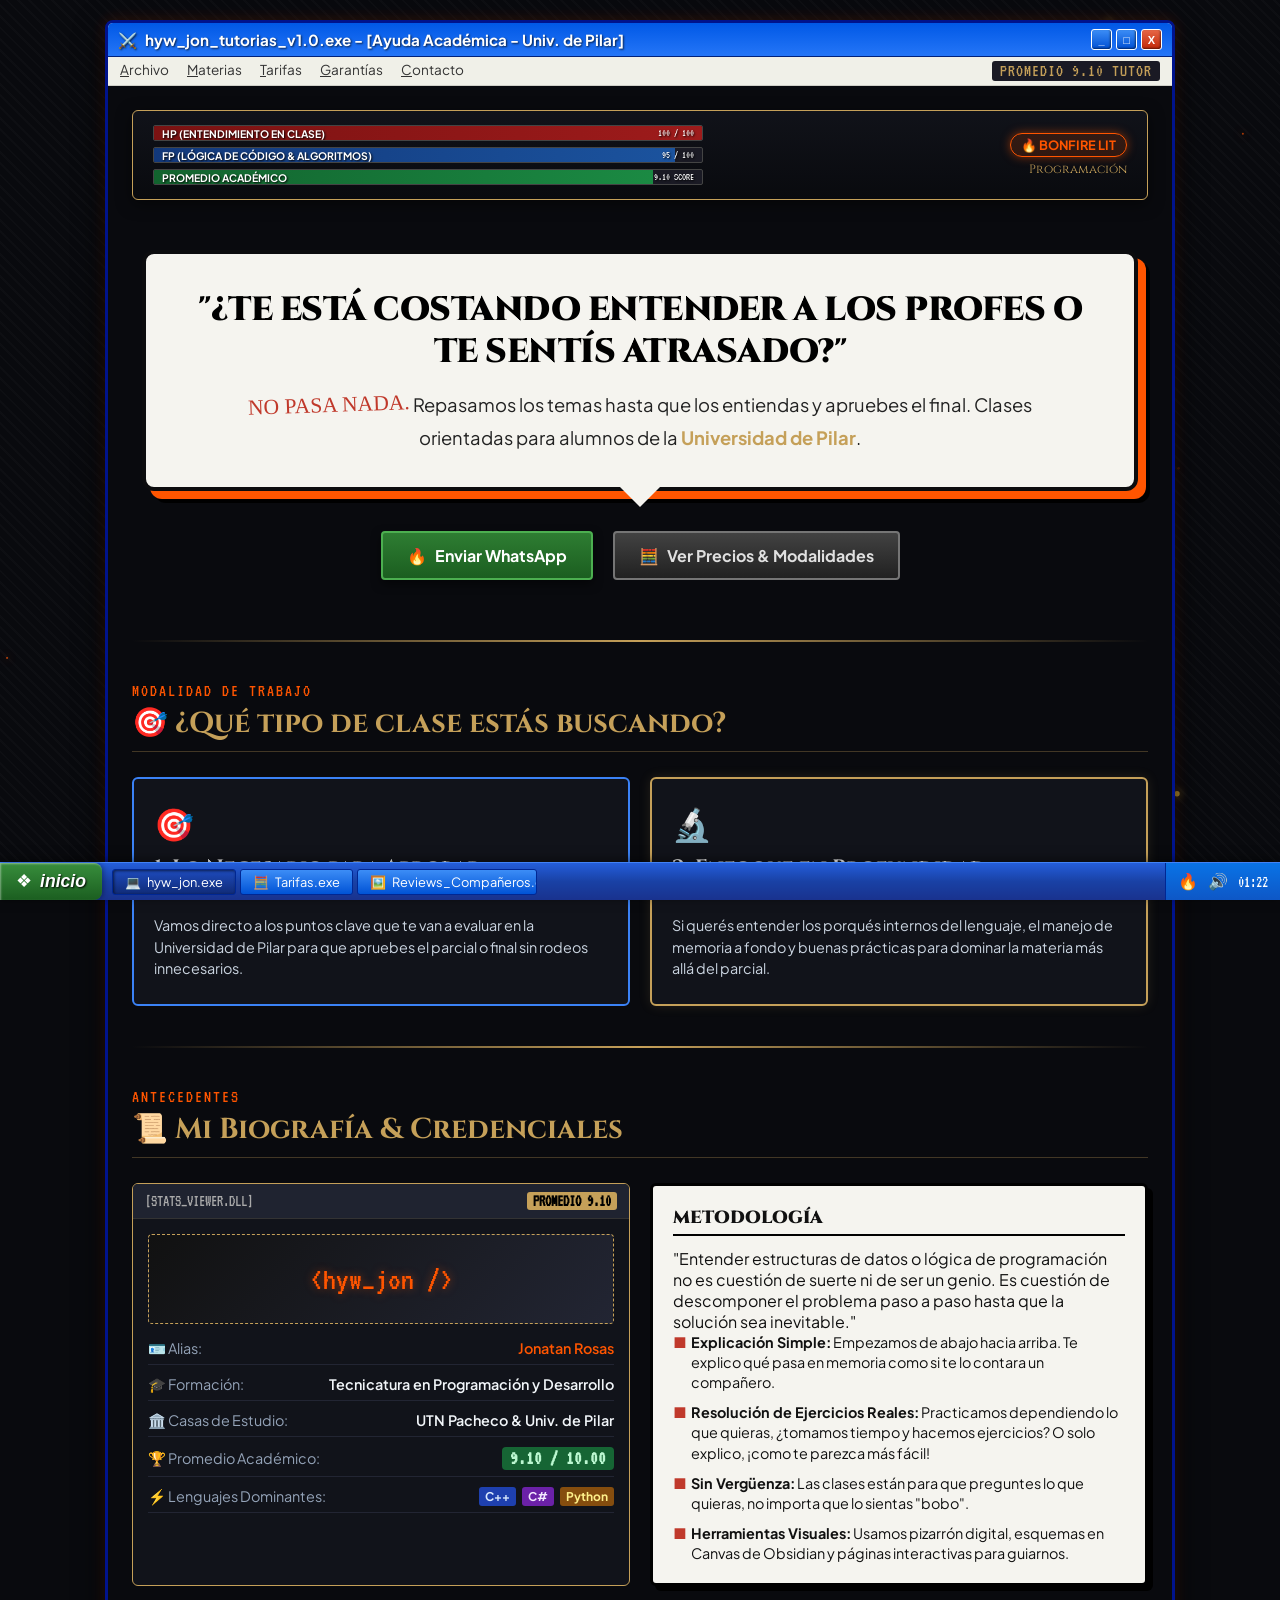
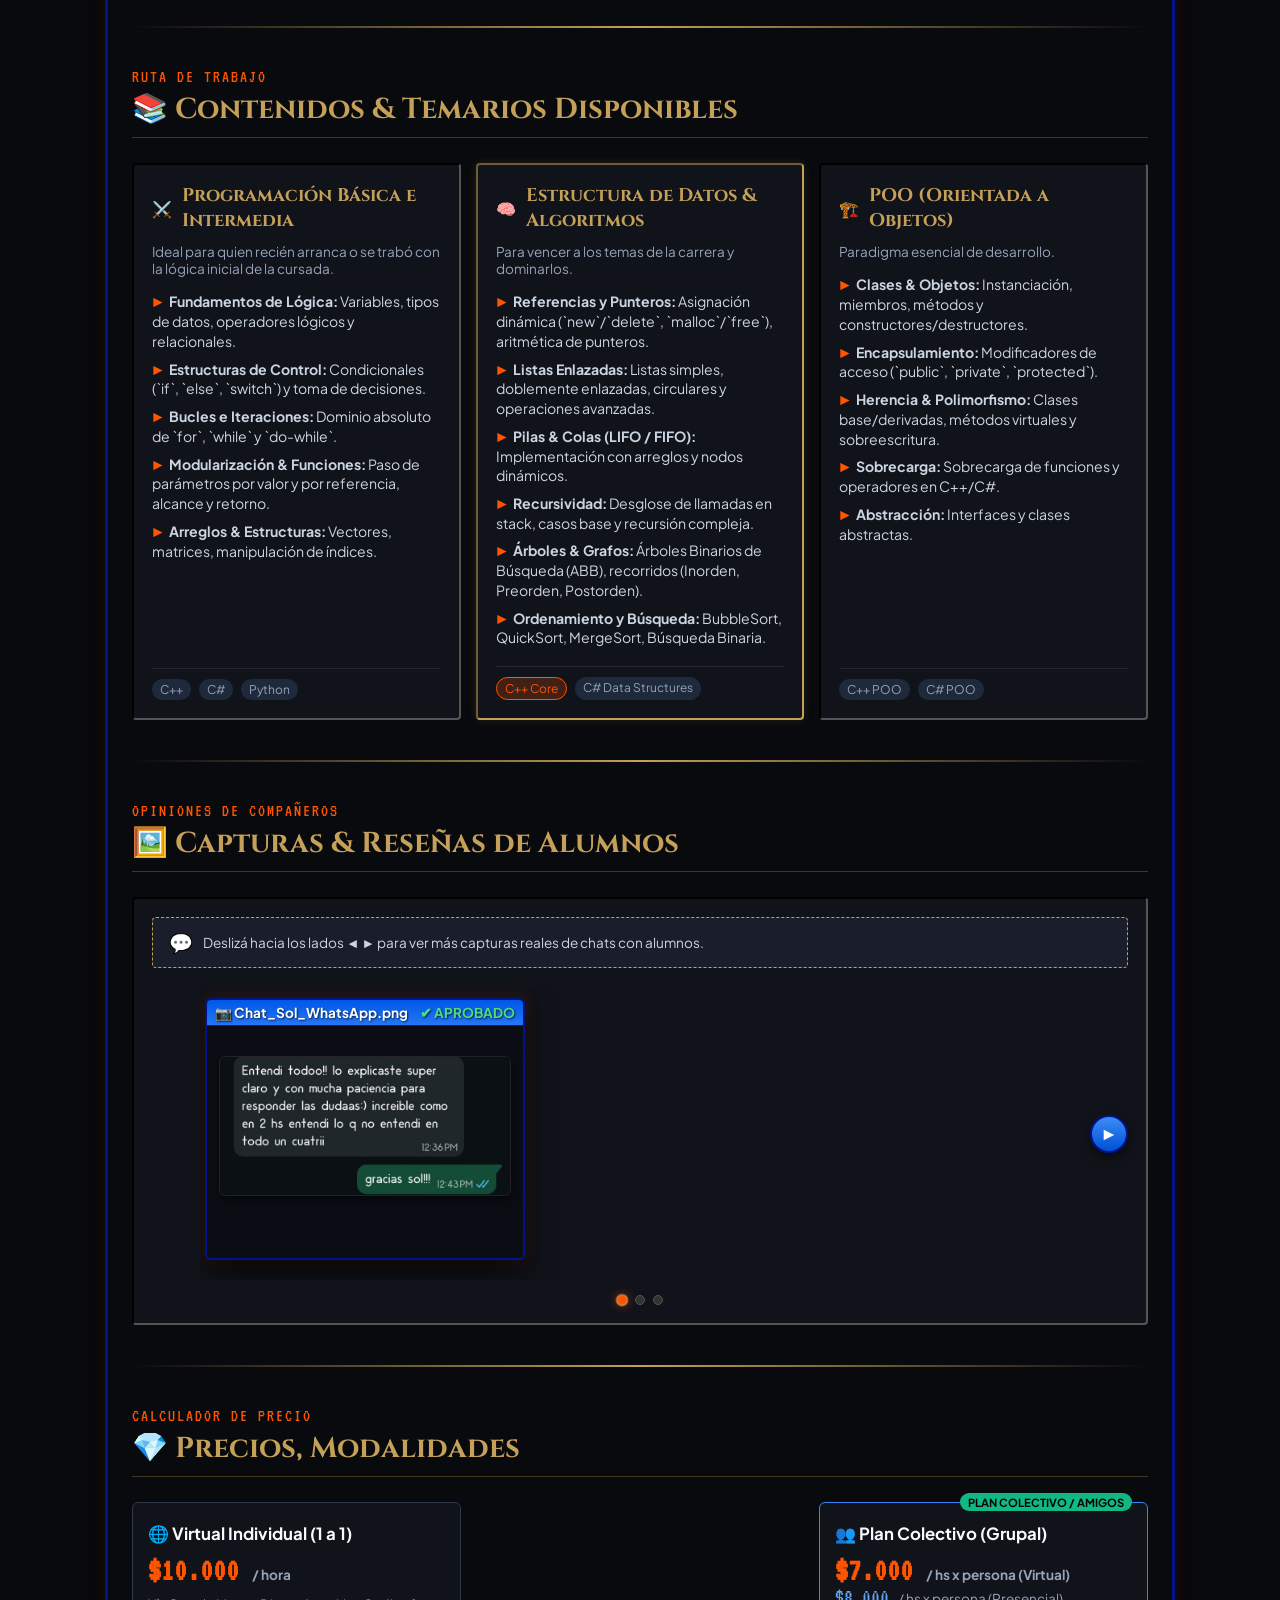
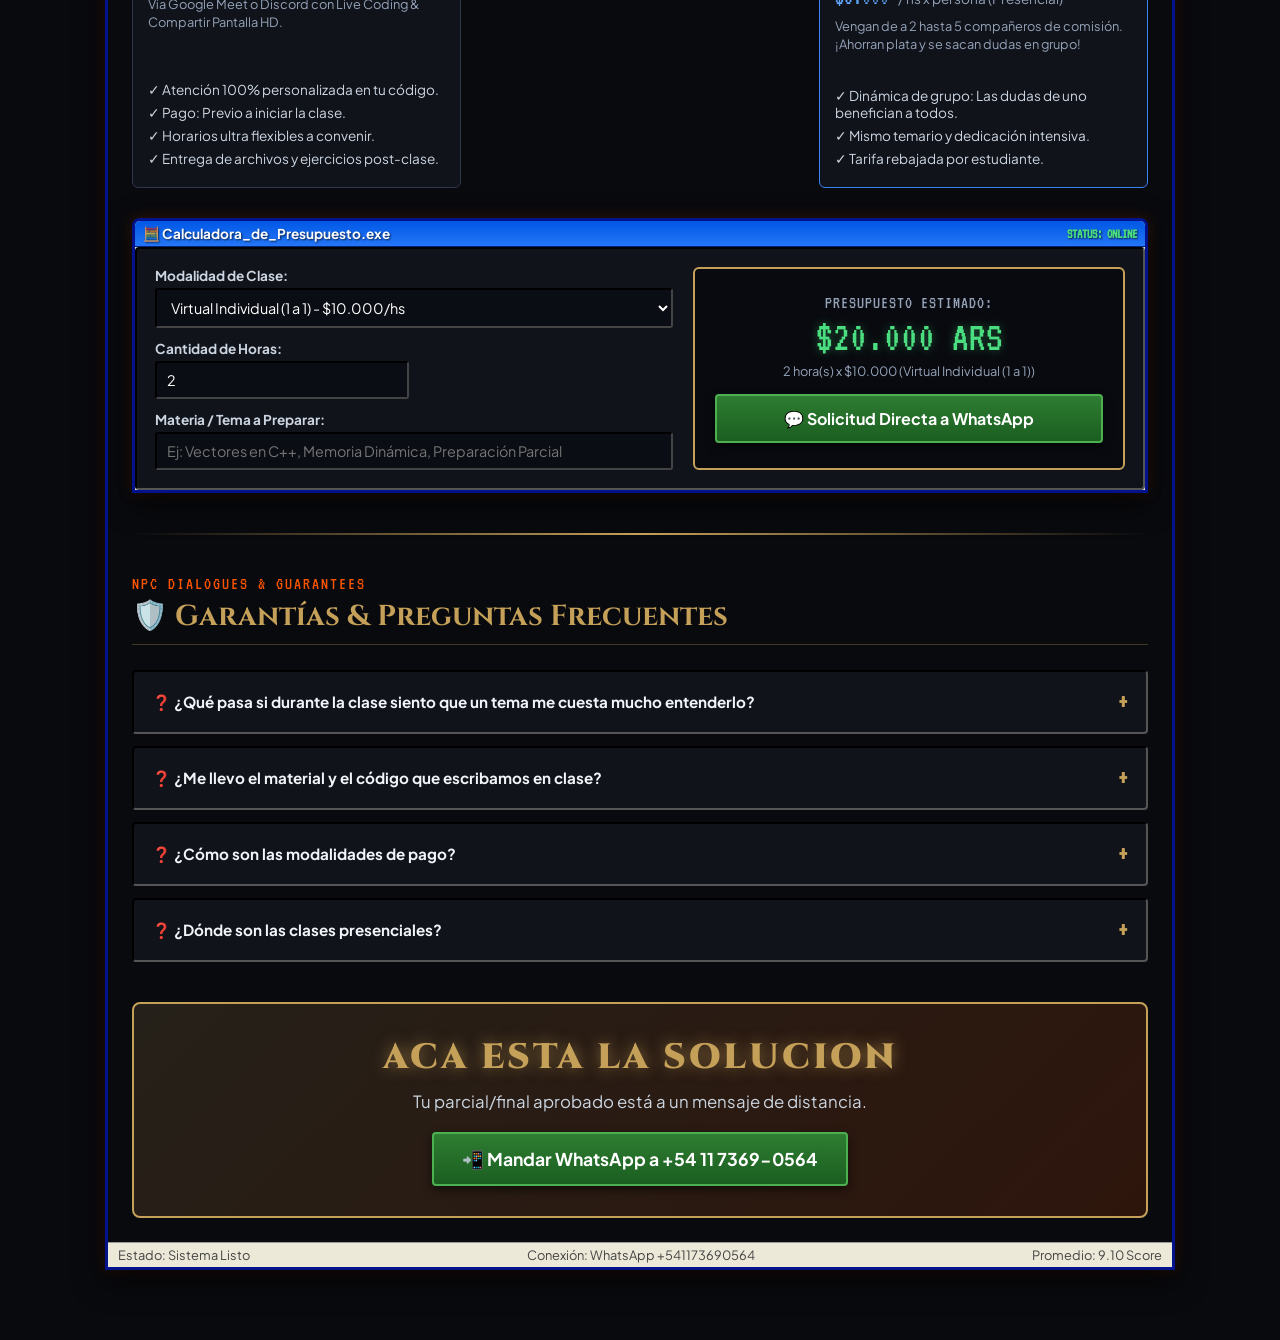
==== commit e79a5fa5: "Add scalable horizontal reviews carousel with real WhatsApp screenshot from Sol" ====
--- a/index.html
+++ b/index.html
@@ -30,7 +30,7 @@
                 <span class="xp-icon">💻</span> hyw_jon.exe
             </div>
             <div class="xp-task-item" id="taskCalc">
-                <span class="xp-icon">🧮</span> Calculadora_Tarifas.exe
+                <span class="xp-icon">🧮</span> Tarifas.exe
             </div>
             <div class="xp-task-item" id="taskReviews">
                 <span class="xp-icon">🖼️</span> Reviews_Compañeros.exe
@@ -55,7 +55,7 @@
             <a href="#approaches-section" class="start-item"><span class="item-icon">🎯</span> Modalidades de Clase</a>
             <a href="#topics-section" class="start-item"><span class="item-icon">📚</span> Materias (Univ. Pilar)</a>
             <a href="#reviews-section" class="start-item"><span class="item-icon">🖼️</span> Opiniones de Compañeros</a>
-            <a href="#calculator-section" class="start-item"><span class="item-icon">💎</span> Precios & Calculadora</a>
+            <a href="#calculator-section" class="start-item"><span class="item-icon">💎</span> Precios</a>
             <a href="#faq-section" class="start-item"><span class="item-icon">🛡️</span> Garantías & FAQ</a>
             <div class="start-divider"></div>
             <a href="https://wa.me/541173690564?text=Hola%20Jon!%20Vi%20tu%20pagina%20web%20y%20quiero%20consultar%20por%20clases%20de%20tutoria." target="_blank" class="start-item highlight">
@@ -89,7 +89,7 @@
                 <span><u>T</u>arifas</span>
                 <span><u>G</u>arantías</span>
                 <span><u>C</u>ontacto</span>
-                <span class="souls-level-tag">LEVEL 9.10 TUTOR</span>
+                <span class="souls-level-tag">PROMEDIO 9.10 TUTOR</span>
             </div>
 
             <!-- Cuerpo Interno de la Ventana -->
@@ -201,7 +201,7 @@
                                     </div>
                                     <div class="stat-row">
                                         <span class="stat-key">🎓 Formación:</span>
-                                        <span class="stat-val">Tecnicatura en Programación</span>
+                                        <span class="stat-val">Tecnicatura en Programación y Desarrollo</span>
                                     </div>
                                     <div class="stat-row">
                                         <span class="stat-key">🏛️ Casas de Estudio:</span>
@@ -225,7 +225,7 @@
 
                         <!-- Card de Filosofía & Dinámica -->
                         <div class="manga-panel-card">
-                            <div class="manga-panel-title">MINDSET & METODOLOGÍA</div>
+                            <div class="manga-panel-title">METODOLOGÍA</div>
                             <blockquote class="manga-quote">
                                 "Entender estructuras de datos o lógica de programación no es cuestión de suerte ni de ser un genio. Es cuestión de descomponer el problema paso a paso hasta que la solución sea inevitable."
                             </blockquote>
@@ -262,7 +262,7 @@
                                 <li><span class="bullet-xp">▶</span> <strong>Estructuras de Control:</strong> Condicionales (`if`, `else`, `switch`) y toma de decisiones.</li>
                                 <li><span class="bullet-xp">▶</span> <strong>Bucles e Iteraciones:</strong> Dominio absoluto de `for`, `while` y `do-while`.</li>
                                 <li><span class="bullet-xp">▶</span> <strong>Modularización & Funciones:</strong> Paso de parámetros por valor y por referencia, alcance y retorno.</li>
-                                <li><span class="bullet-xp">▶</span> <strong>Arreglos & Estructuras:</strong> Vectores, matrices, manipulación de índices y `structs`.</li>
+                                <li><span class="bullet-xp">▶</span> <strong>Arreglos & Estructuras:</strong> Vectores, matrices, manipulación de índices.</li>
                             </ul>
                             <div class="topic-footer">
                                 <span class="lang-pill">C++</span>
@@ -317,7 +317,7 @@
 
                 <hr class="xp-divider">
 
-                <!-- SECCIÓN: REVIEWS Y CAPTURAS DE COMPAÑEROS -->
+                <!-- SECCIÓN: REVIEWS Y CAPTURAS DE COMPAÑEROS (SLIDER ESCALABLE HORIZONTAL) -->
                 <section class="reviews-section" id="reviews-section">
                     <div class="section-header-ds">
                         <span class="ds-subtitle">OPINIONES DE COMPAÑEROS</span>
@@ -327,41 +327,67 @@
                     <div class="reviews-container xp-inset">
                         <div class="reviews-notice">
                             <span class="notice-icon">💬</span>
-                            <span>Espacio para capturas de pantalla de compañeros sobre las clases y explicaciones.</span>
-                        </div>
-
-                        <div class="reviews-grid">
-                            <!-- Captura 1 -->
-                            <div class="review-card">
-                                <div class="review-header-xp">
-                                    <span class="rev-file">[CHAT_WHATSAPP_01.PNG]</span>
-                                    <span class="rev-status">✔ APROBADO</span>
-                                </div>
-                                <div class="review-body">
-                                    <div class="chat-bubble classmate">
-                                        <p>"Che Jon, mil gracias posta! Entendí en 1 hora de lista enlazada lo que no entendí en todo el cuatrimestre. Aprobé el parcial!"</p>
-                                        <span class="chat-time">19:42</span>
-                                    </div>
-                                    <div class="chat-bubble tutor">
-                                        <p>"Grande!! Sabía que lo ibas a sacar. A meterle para el final ahora 💪"</p>
-                                        <span class="chat-time">19:44</span>
-                                    </div>
-                                </div>
-                            </div>
-
-                            <!-- Captura 2 -->
-                            <div class="review-card">
-                                <div class="review-header-xp">
-                                    <span class="rev-file">[CHAT_WHATSAPP_02.PNG]</span>
-                                    <span class="rev-status">✔ RECOMENDADO</span>
-                                </div>
-                                <div class="review-body">
-                                    <div class="chat-bubble classmate">
-                                        <p>"Genio Jon, la forma en que lo explicaste con el pizarrón digital y el diagrama me salvó la vida en POO."</p>
-                                        <span class="chat-time">21:15</span>
-                                    </div>
-                                </div>
-                            </div>
+                            <span>Deslizá hacia los lados ◄ ► para ver más capturas reales de chats con alumnos.</span>
+                        </div>
+
+                        <!-- CAROUSEL SLIDER ESCALABLE -->
+                        <div class="reviews-slider-wrapper">
+                            <button class="slider-arrow arrow-left" id="prevReviewBtn" title="Anterior">◄</button>
+
+                            <div class="reviews-track" id="reviewsTrack">
+                                
+                                <!-- CAPTURA REAL 1: SOL -->
+                                <div class="review-slide xp-window">
+                                    <div class="xp-title-bar small">
+                                        <span class="rev-file">📷 Chat_Sol_WhatsApp.png</span>
+                                        <span class="rev-status">✔ APROBADO</span>
+                                    </div>
+                                    <div class="review-slide-body">
+                                        <img src="img/review_sol.jpg" alt="Captura WhatsApp Reseña Sol" class="review-img">
+                                    </div>
+                                </div>
+
+                                <!-- CAPTURA / REVIEWS ADICIONALES (FORMATO ESCALABLE) -->
+                                <div class="review-slide xp-window">
+                                    <div class="xp-title-bar small">
+                                        <span class="rev-file">💬 Chat_Pilas_Estructuras.png</span>
+                                        <span class="rev-status">✔ RECOMENDADO</span>
+                                    </div>
+                                    <div class="review-slide-body chat-mock">
+                                        <div class="chat-bubble classmate">
+                                            <p>"Che Jon, mil gracias posta! Entendí en 1 hora de lista enlazada lo que no entendí en todo el cuatrimestre. Aprobé el parcial!"</p>
+                                            <span class="chat-time">19:42 PM</span>
+                                        </div>
+                                        <div class="chat-bubble tutor">
+                                            <p>"Grande!! Sabía que lo ibas a sacar. A meterle para el final ahora 💪"</p>
+                                            <span class="chat-time">19:44 PM</span>
+                                        </div>
+                                    </div>
+                                </div>
+
+                                <div class="review-slide xp-window">
+                                    <div class="xp-title-bar small">
+                                        <span class="rev-file">💬 Chat_POO_Examen.png</span>
+                                        <span class="rev-status">✔ RECOMENDADO</span>
+                                    </div>
+                                    <div class="review-slide-body chat-mock">
+                                        <div class="chat-bubble classmate">
+                                            <p>"Genio Jon, la forma en que lo explicaste con el pizarrón digital y el diagrama en Obsidian me salvó la vida en POO."</p>
+                                            <span class="chat-time">21:15 PM</span>
+                                        </div>
+                                    </div>
+                                </div>
+
+                            </div>
+
+                            <button class="slider-arrow arrow-right" id="nextReviewBtn" title="Siguiente">►</button>
+                        </div>
+
+                        <!-- INDICADORES / DOTS DEL CAROUSEL -->
+                        <div class="slider-dots" id="reviewsDots">
+                            <span class="dot-indicator active" data-index="0"></span>
+                            <span class="dot-indicator" data-index="1"></span>
+                            <span class="dot-indicator" data-index="2"></span>
                         </div>
                     </div>
                 </section>
@@ -372,7 +398,7 @@
                 <section class="calculator-section" id="calculator-section">
                     <div class="section-header-ds">
                         <span class="ds-subtitle">CALCULADOR DE PRECIO</span>
-                        <h2>💎 Precios, Modalidades y Calculadora</h2>
+                        <h2>💎 Precios, Modalidades</h2>
                     </div>
 
                     <!-- Grid de Tarjetas de Precios -->
--- a/styles.css
+++ b/styles.css
@@ -1334,3 +1334,121 @@
         display: none;
     }
 }
+
+/* ==========================================================================
+   REVIEWS HORIZONTAL CAROUSEL (ESCALABLE & RESPONSIVE)
+   ========================================================================== */
+
+.reviews-slider-wrapper {
+    position: relative;
+    display: flex;
+    align-items: center;
+    gap: 10px;
+    margin: 15px 0;
+}
+
+.reviews-track {
+    display: flex;
+    gap: 20px;
+    overflow-x: auto;
+    scroll-snap-type: x mandatory;
+    scroll-behavior: smooth;
+    padding: 10px 5px 20px 5px;
+    width: 100%;
+    scrollbar-width: thin;
+    scrollbar-color: var(--ds-border-gold) transparent;
+}
+
+.reviews-track::-webkit-scrollbar {
+    height: 6px;
+}
+
+.reviews-track::-webkit-scrollbar-thumb {
+    background-color: var(--ds-border-gold);
+    border-radius: 4px;
+}
+
+.review-slide {
+    flex: 0 0 320px;
+    max-width: 340px;
+    scroll-snap-align: center;
+    background-color: #0b0d14;
+    border: 2px solid var(--xp-border-dark);
+    border-radius: 6px;
+    overflow: hidden;
+    transition: transform 0.25s ease, box-shadow 0.25s ease;
+}
+
+.review-slide:hover {
+    transform: translateY(-4px);
+    box-shadow: 0 8px 20px rgba(0,0,0,0.6), 0 0 10px var(--ds-gold-glow);
+}
+
+.review-slide-body {
+    background-color: #0b0d14;
+    padding: 12px;
+    display: flex;
+    flex-direction: column;
+    justify-content: center;
+    align-items: center;
+    min-height: 200px;
+}
+
+.review-img {
+    width: 100%;
+    max-height: 320px;
+    object-fit: contain;
+    border-radius: 6px;
+    border: 1px solid #222;
+    box-shadow: 0 4px 10px rgba(0,0,0,0.5);
+}
+
+.slider-arrow {
+    background: linear-gradient(180deg, #3c8df6, #0050d4);
+    border: 2px solid #00138c;
+    color: white;
+    width: 38px;
+    height: 38px;
+    border-radius: 50%;
+    font-size: 1.1rem;
+    font-weight: bold;
+    cursor: pointer;
+    flex-shrink: 0;
+    display: flex;
+    align-items: center;
+    justify-content: center;
+    box-shadow: 0 4px 10px rgba(0,0,0,0.5);
+    transition: transform 0.2s ease, background 0.2s ease;
+    z-index: 5;
+}
+
+.slider-arrow:hover {
+    background: linear-gradient(180deg, #ff5500, #c0392b);
+    border-color: var(--ds-border-gold);
+    transform: scale(1.1);
+}
+
+.slider-dots {
+    display: flex;
+    justify-content: center;
+    gap: 8px;
+    margin-top: 10px;
+}
+
+.dot-indicator {
+    width: 10px;
+    height: 10px;
+    border-radius: 50%;
+    background-color: #333;
+    border: 1px solid #555;
+    cursor: pointer;
+    transition: all 0.3s ease;
+}
+
+.dot-indicator.active {
+    background-color: var(--ds-ember-orange);
+    border-color: var(--ds-border-gold);
+    box-shadow: 0 0 8px var(--ds-ember-glow);
+    transform: scale(1.2);
+}
+
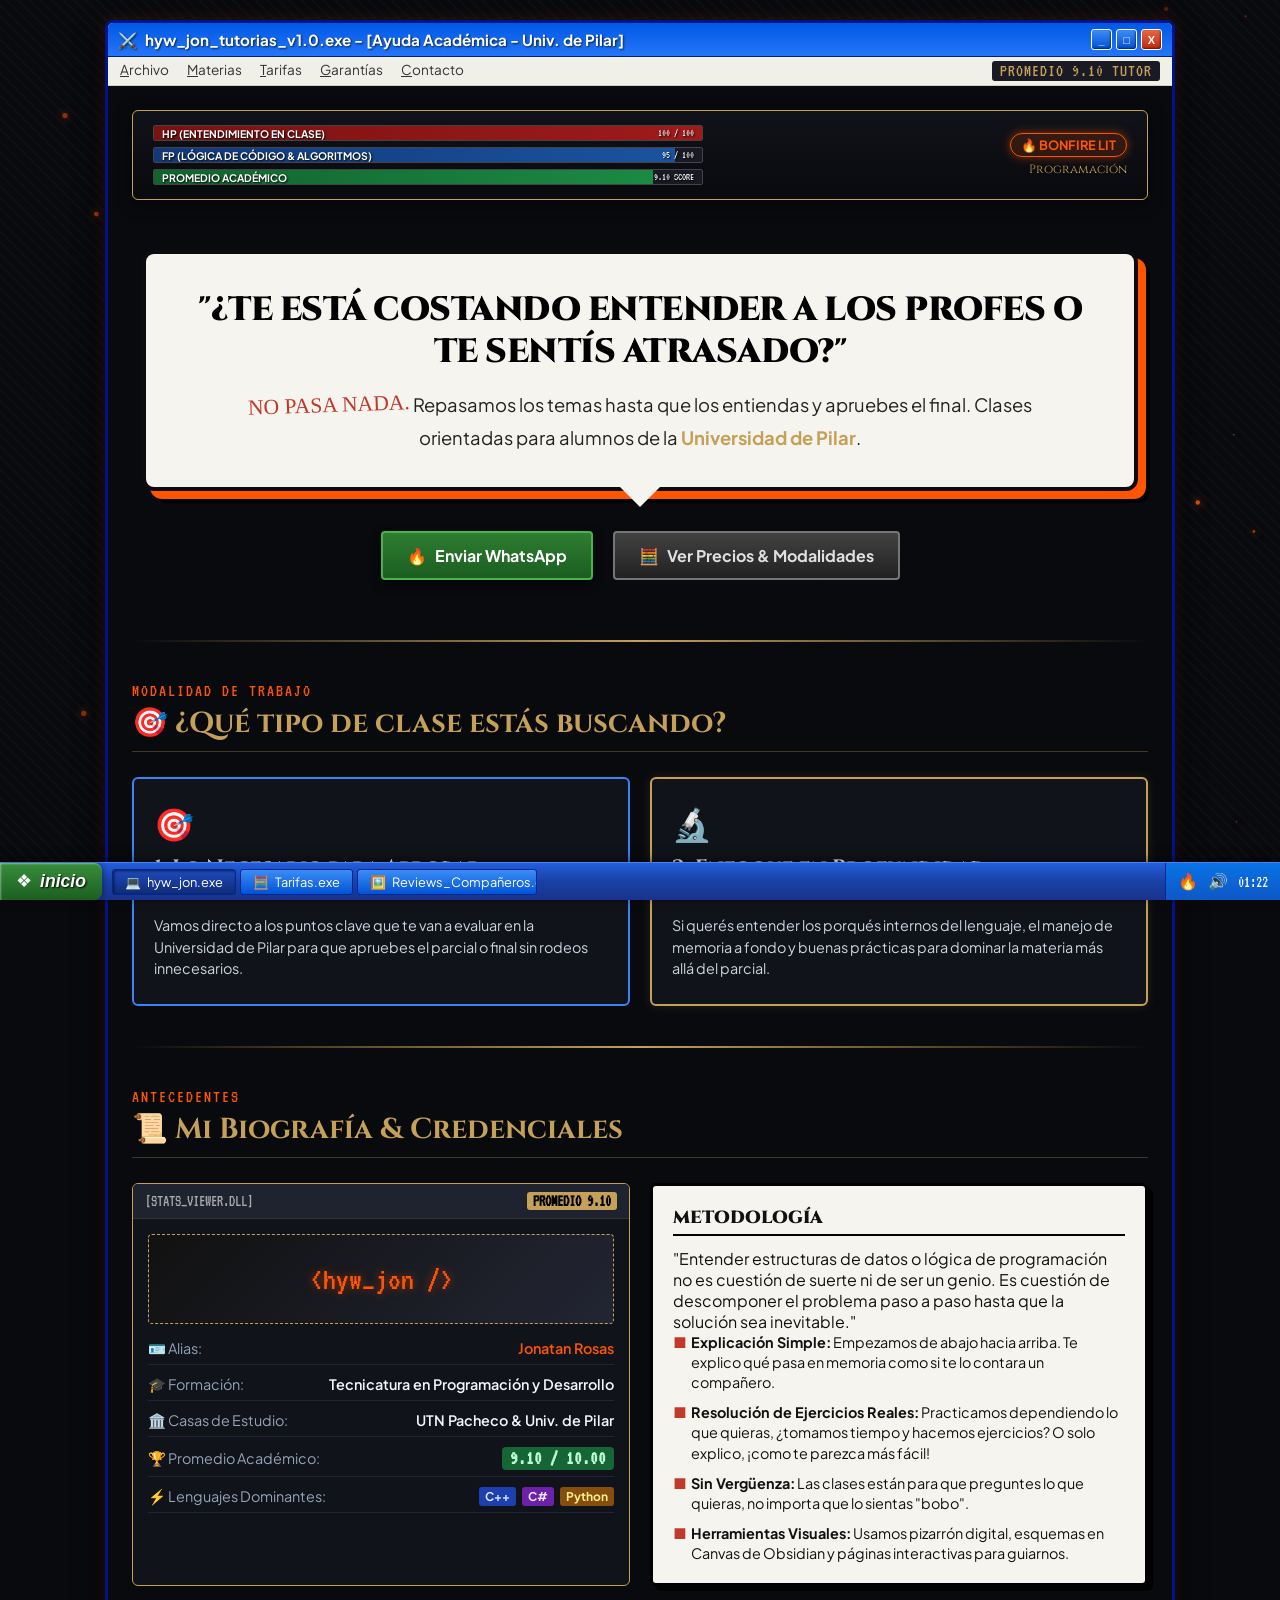
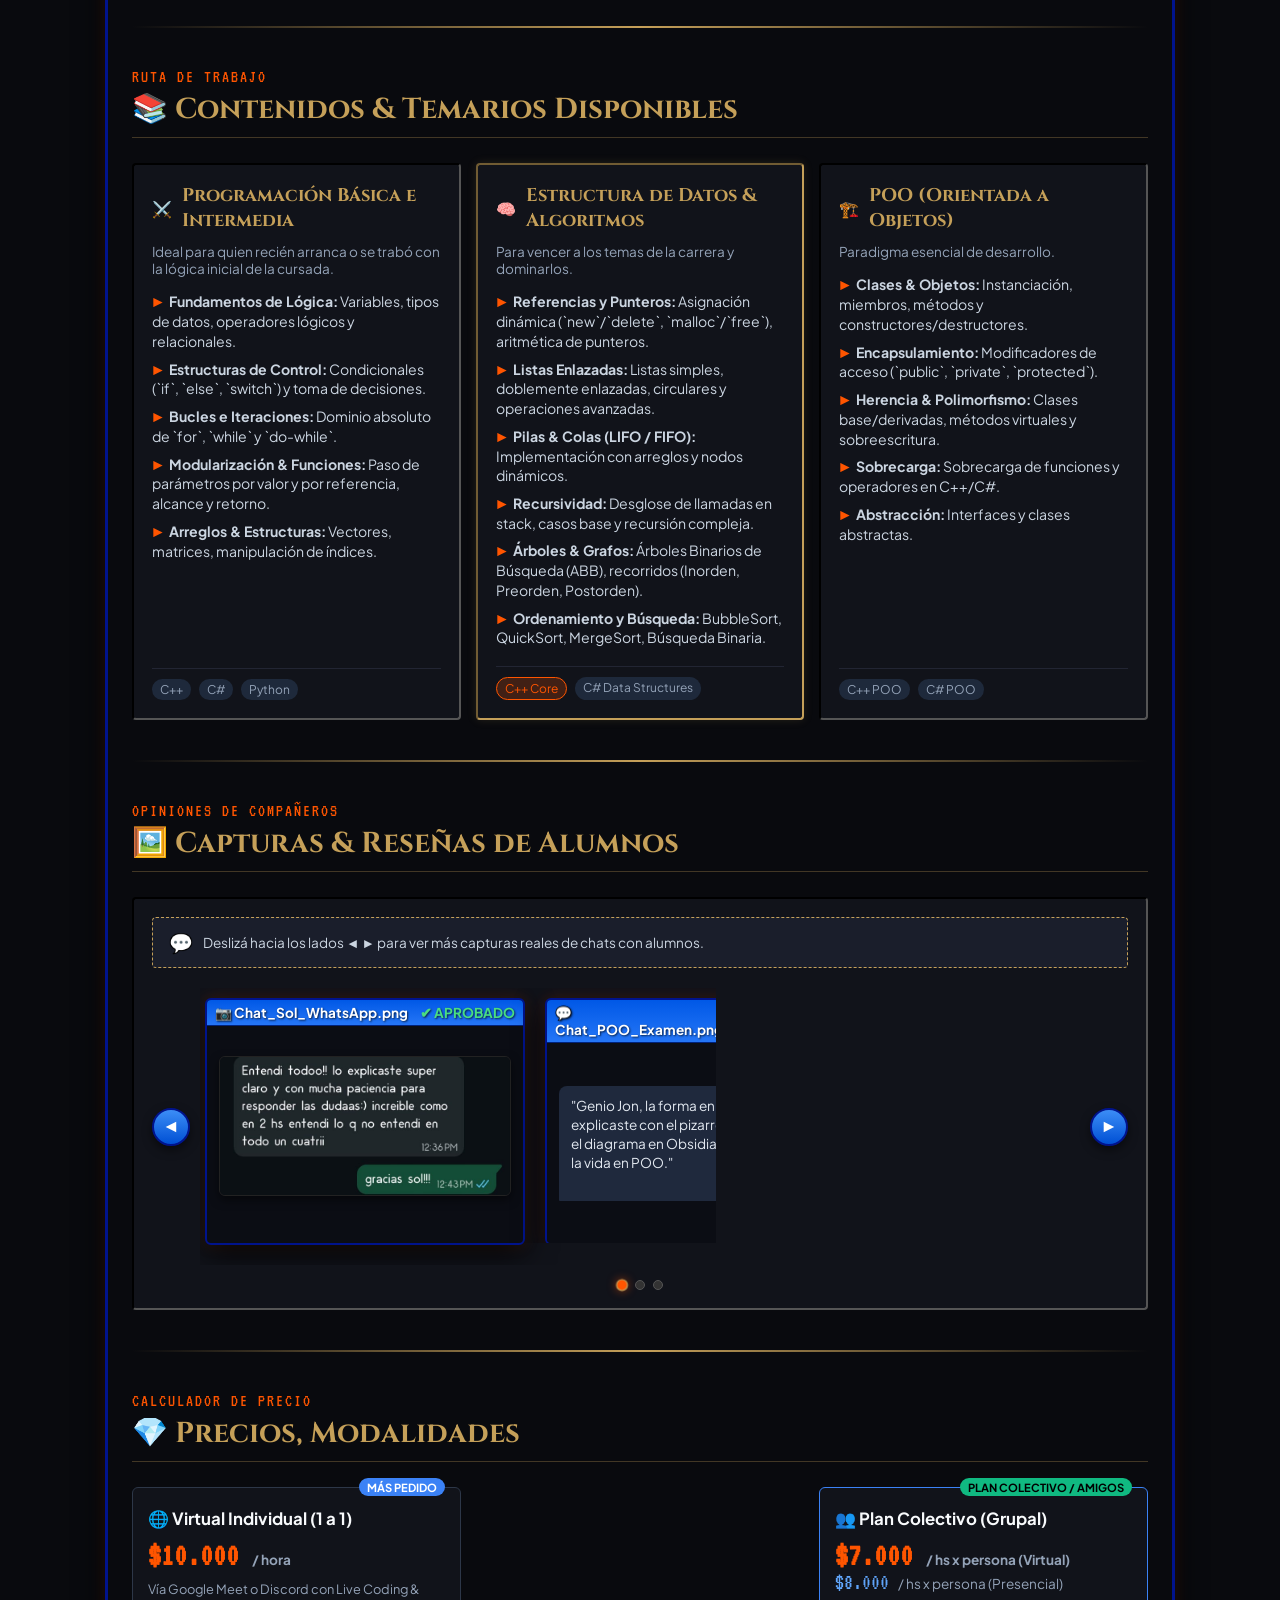
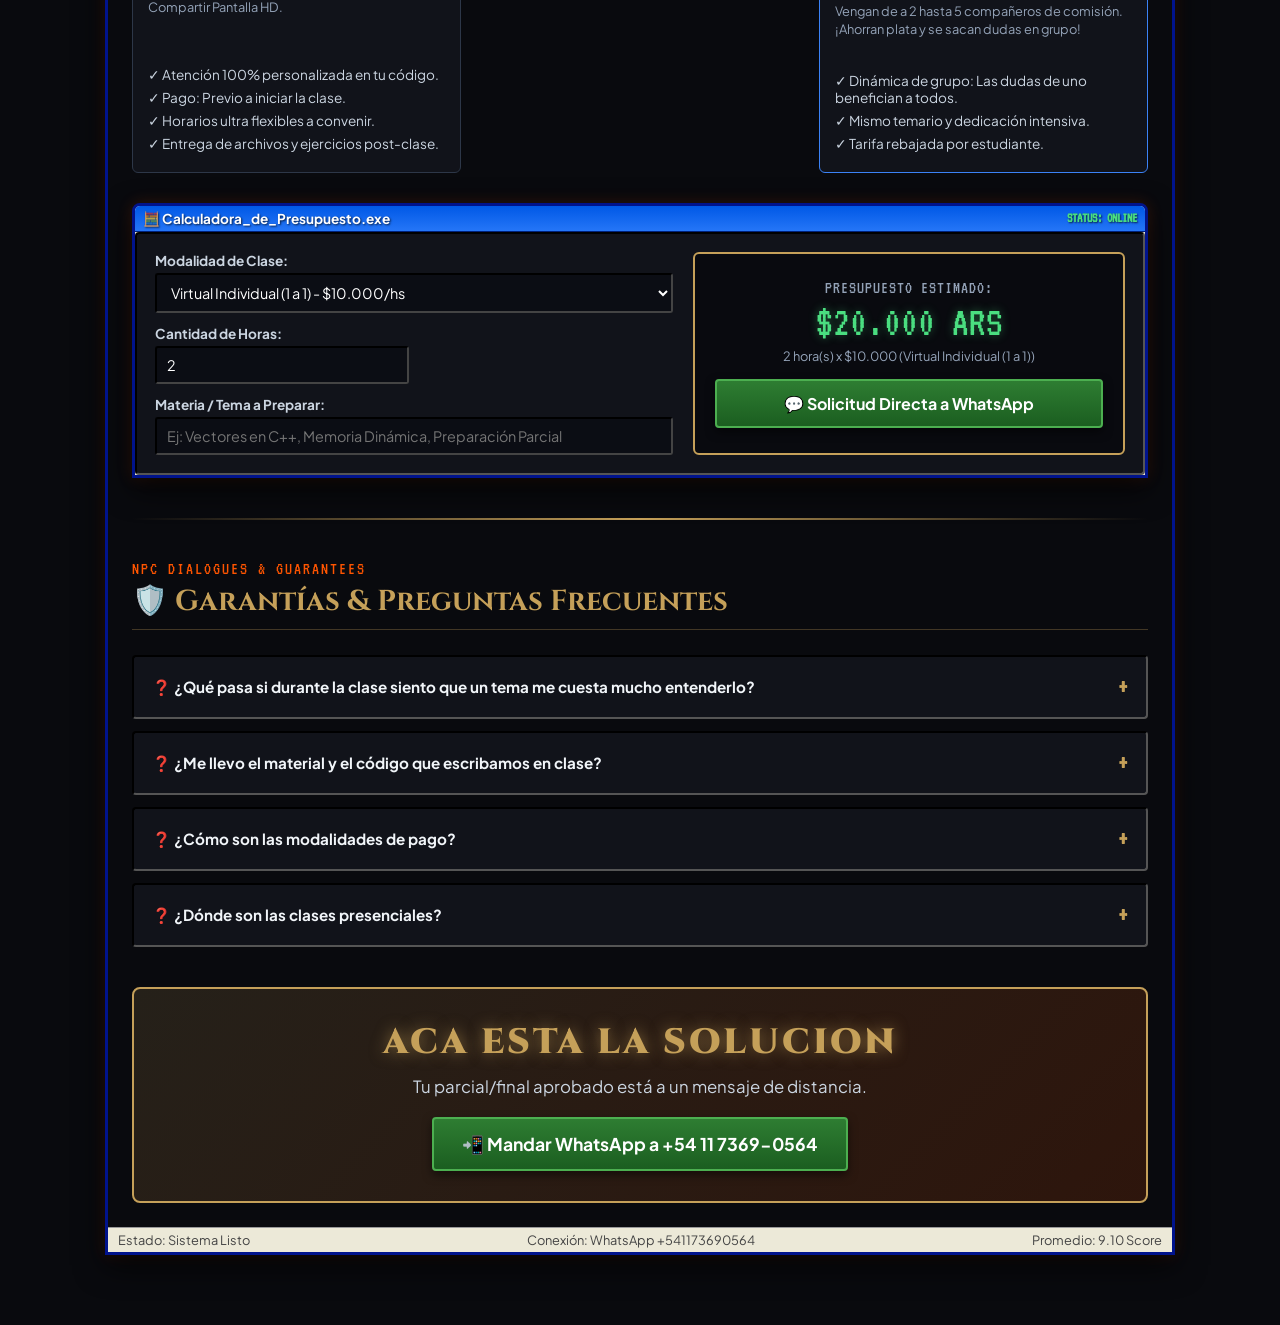
==== commit 7bb0a976: "Imagenes cambiadas" ====
--- a/index.html
+++ b/index.html
@@ -348,7 +348,7 @@
                                 </div>
 
                                 <!-- CAPTURA / REVIEWS ADICIONALES (FORMATO ESCALABLE) -->
-                                <div class="review-slide xp-window">
+                                <!--<div class="review-slide xp-window">
                                     <div class="xp-title-bar small">
                                         <span class="rev-file">💬 Chat_Pilas_Estructuras.png</span>
                                         <span class="rev-status">✔ RECOMENDADO</span>
@@ -363,7 +363,7 @@
                                             <span class="chat-time">19:44 PM</span>
                                         </div>
                                     </div>
-                                </div>
+                                </div> -->
 
                                 <div class="review-slide xp-window">
                                     <div class="xp-title-bar small">
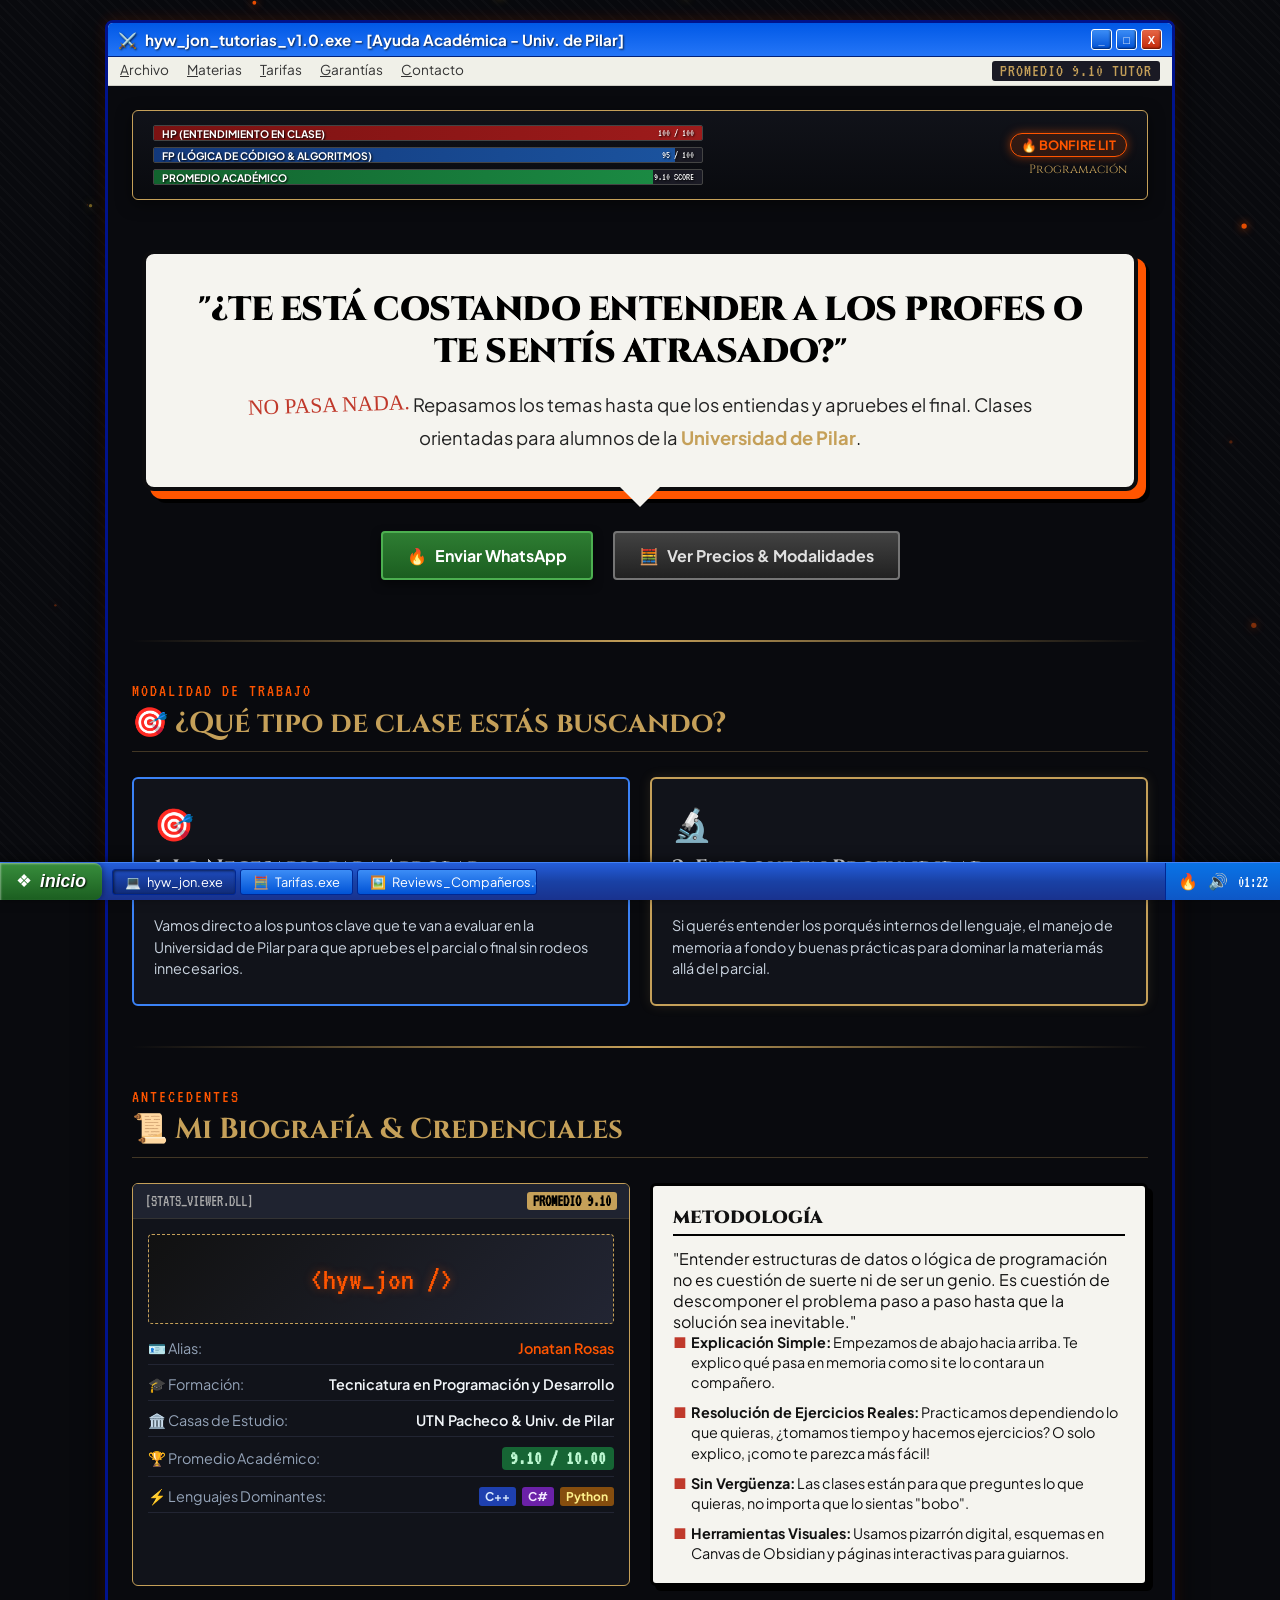
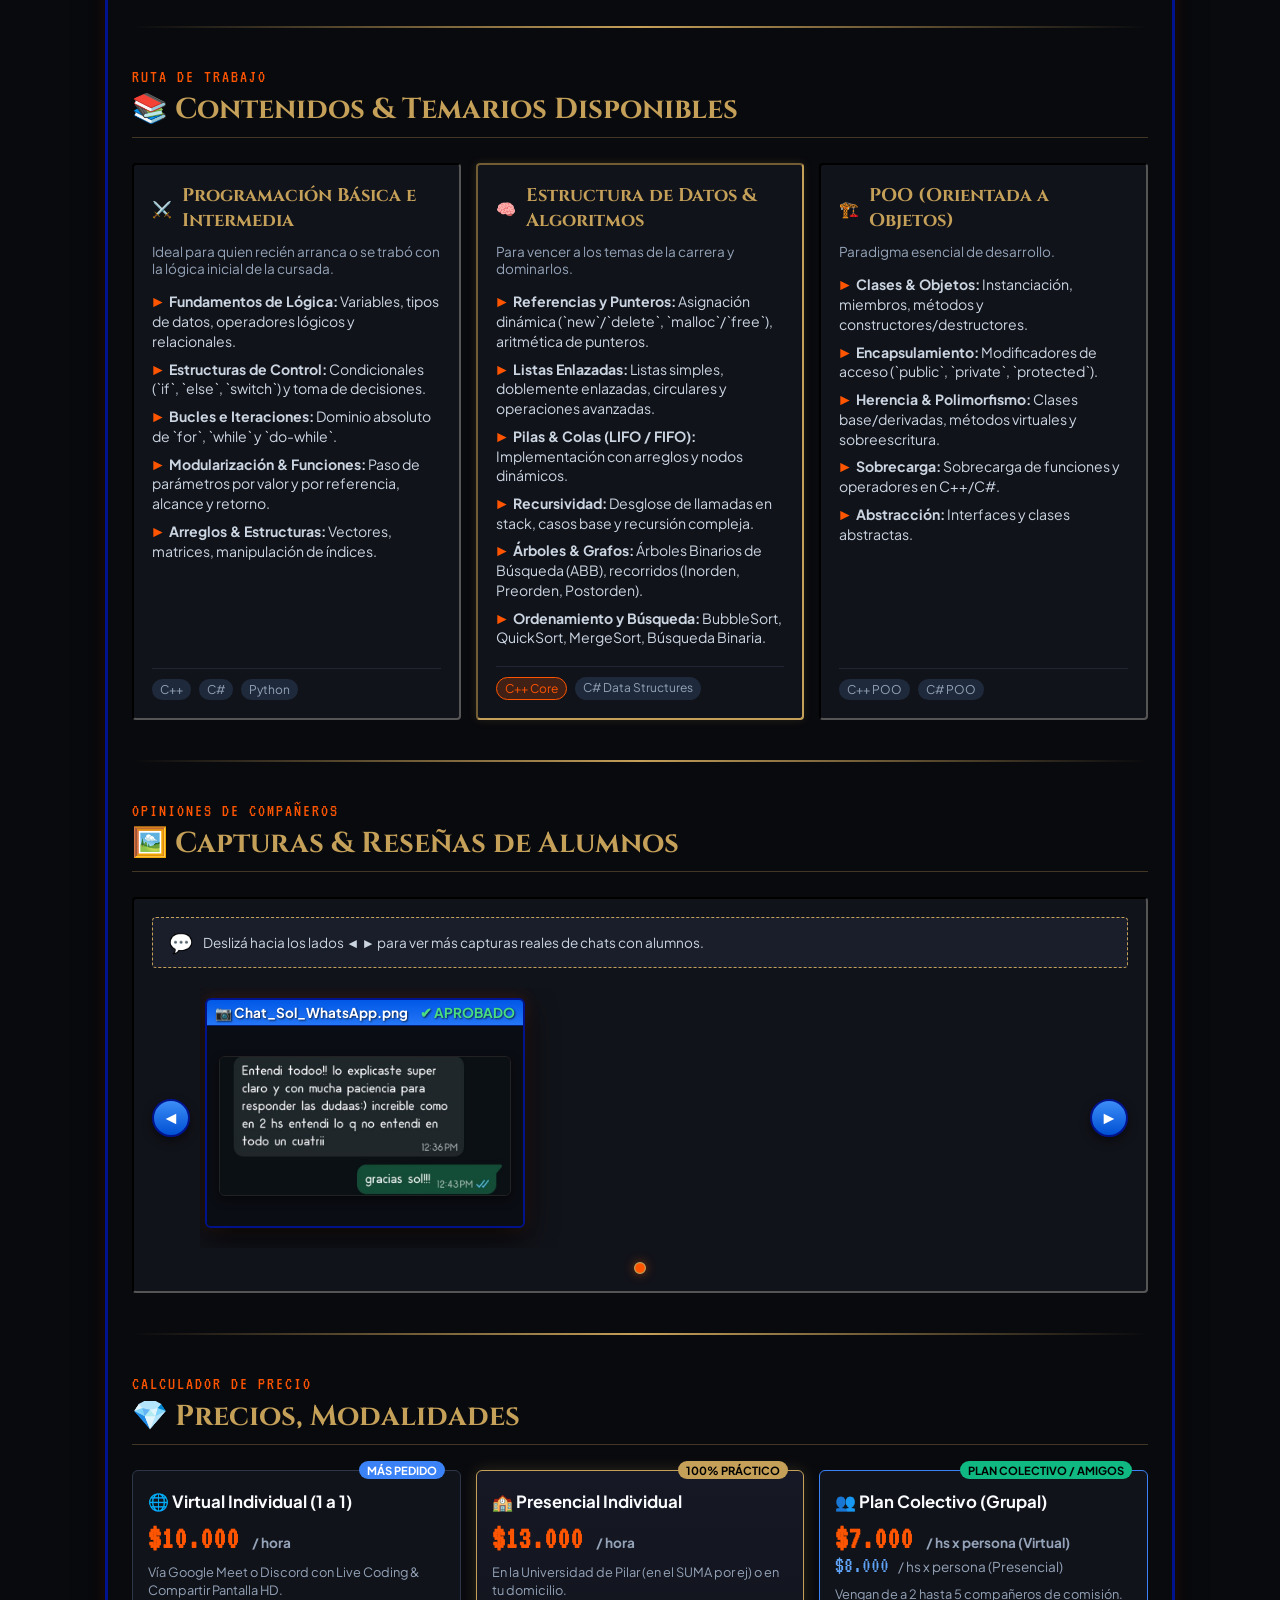
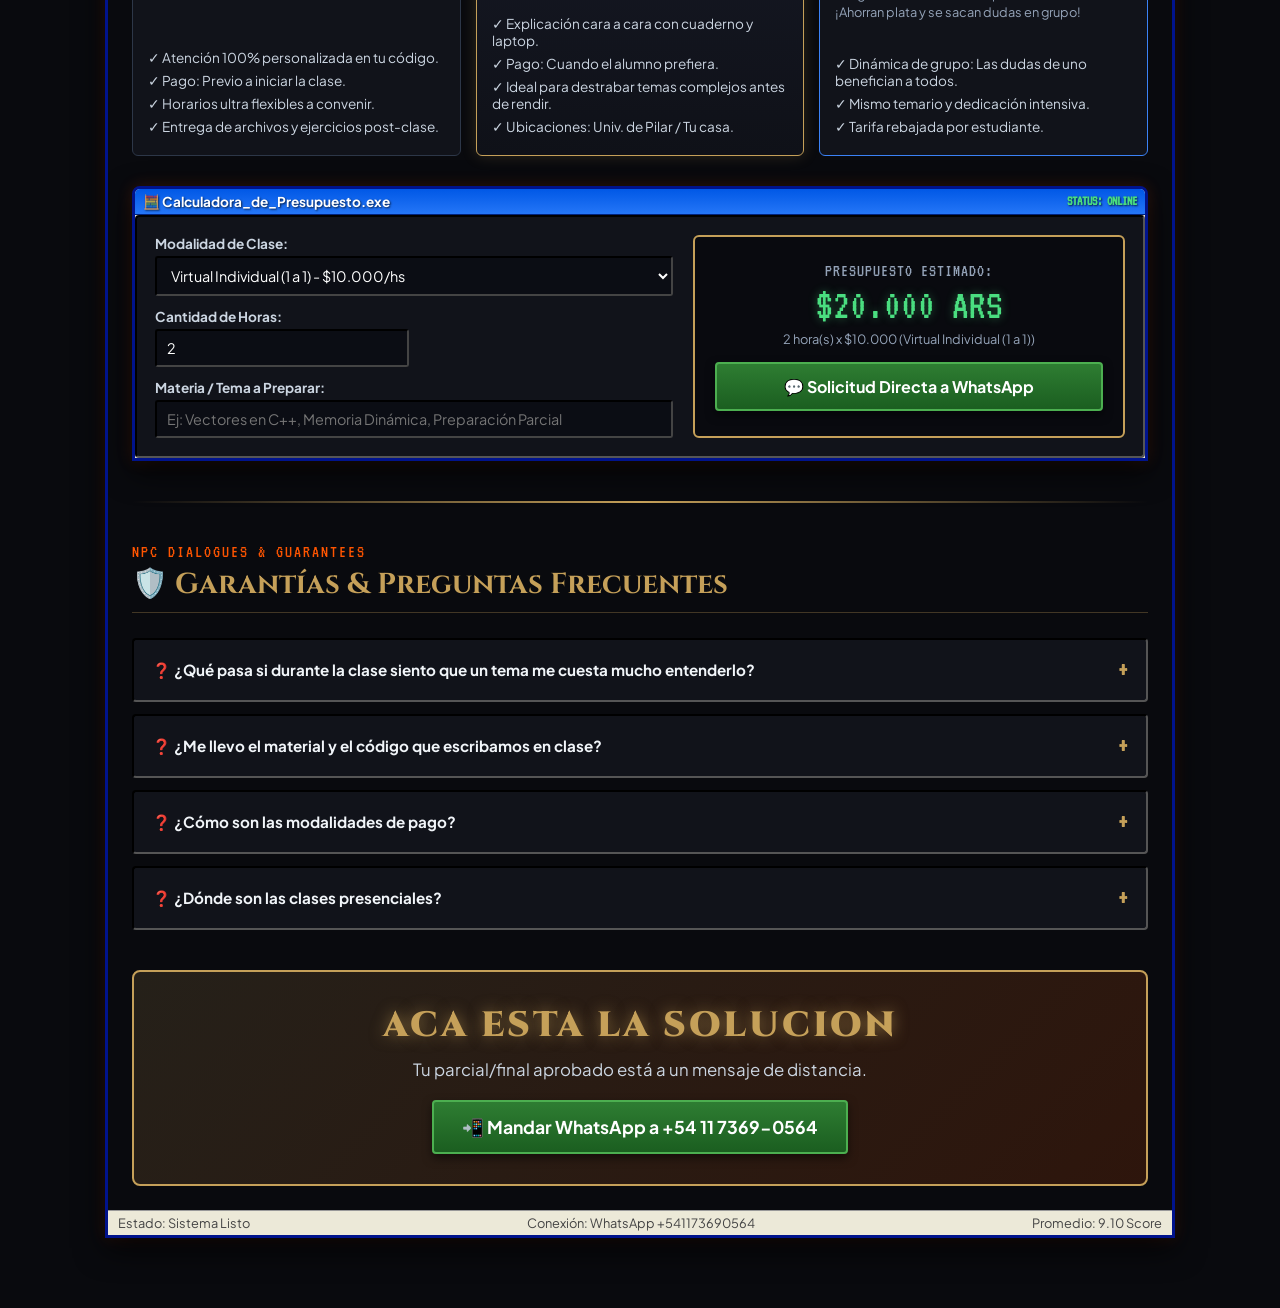
==== commit be2eab8e: "Comment out all mock reviews leaving only Sol real screenshot" ====
--- a/index.html
+++ b/index.html
@@ -347,8 +347,9 @@
                                     </div>
                                 </div>
 
-                                <!-- CAPTURA / REVIEWS ADICIONALES (FORMATO ESCALABLE) -->
-                                <!--<div class="review-slide xp-window">
+                                <!-- CAPTURA / REVIEWS ADICIONALES (COMENTADAS HASTA AGREGAR MÁS REALES) -->
+                                <!--
+                                <div class="review-slide xp-window">
                                     <div class="xp-title-bar small">
                                         <span class="rev-file">💬 Chat_Pilas_Estructuras.png</span>
                                         <span class="rev-status">✔ RECOMENDADO</span>
@@ -363,7 +364,7 @@
                                             <span class="chat-time">19:44 PM</span>
                                         </div>
                                     </div>
-                                </div> -->
+                                </div>
 
                                 <div class="review-slide xp-window">
                                     <div class="xp-title-bar small">
@@ -377,6 +378,7 @@
                                         </div>
                                     </div>
                                 </div>
+                                -->
 
                             </div>
 
@@ -386,8 +388,6 @@
                         <!-- INDICADORES / DOTS DEL CAROUSEL -->
                         <div class="slider-dots" id="reviewsDots">
                             <span class="dot-indicator active" data-index="0"></span>
-                            <span class="dot-indicator" data-index="1"></span>
-                            <span class="dot-indicator" data-index="2"></span>
                         </div>
                     </div>
                 </section>
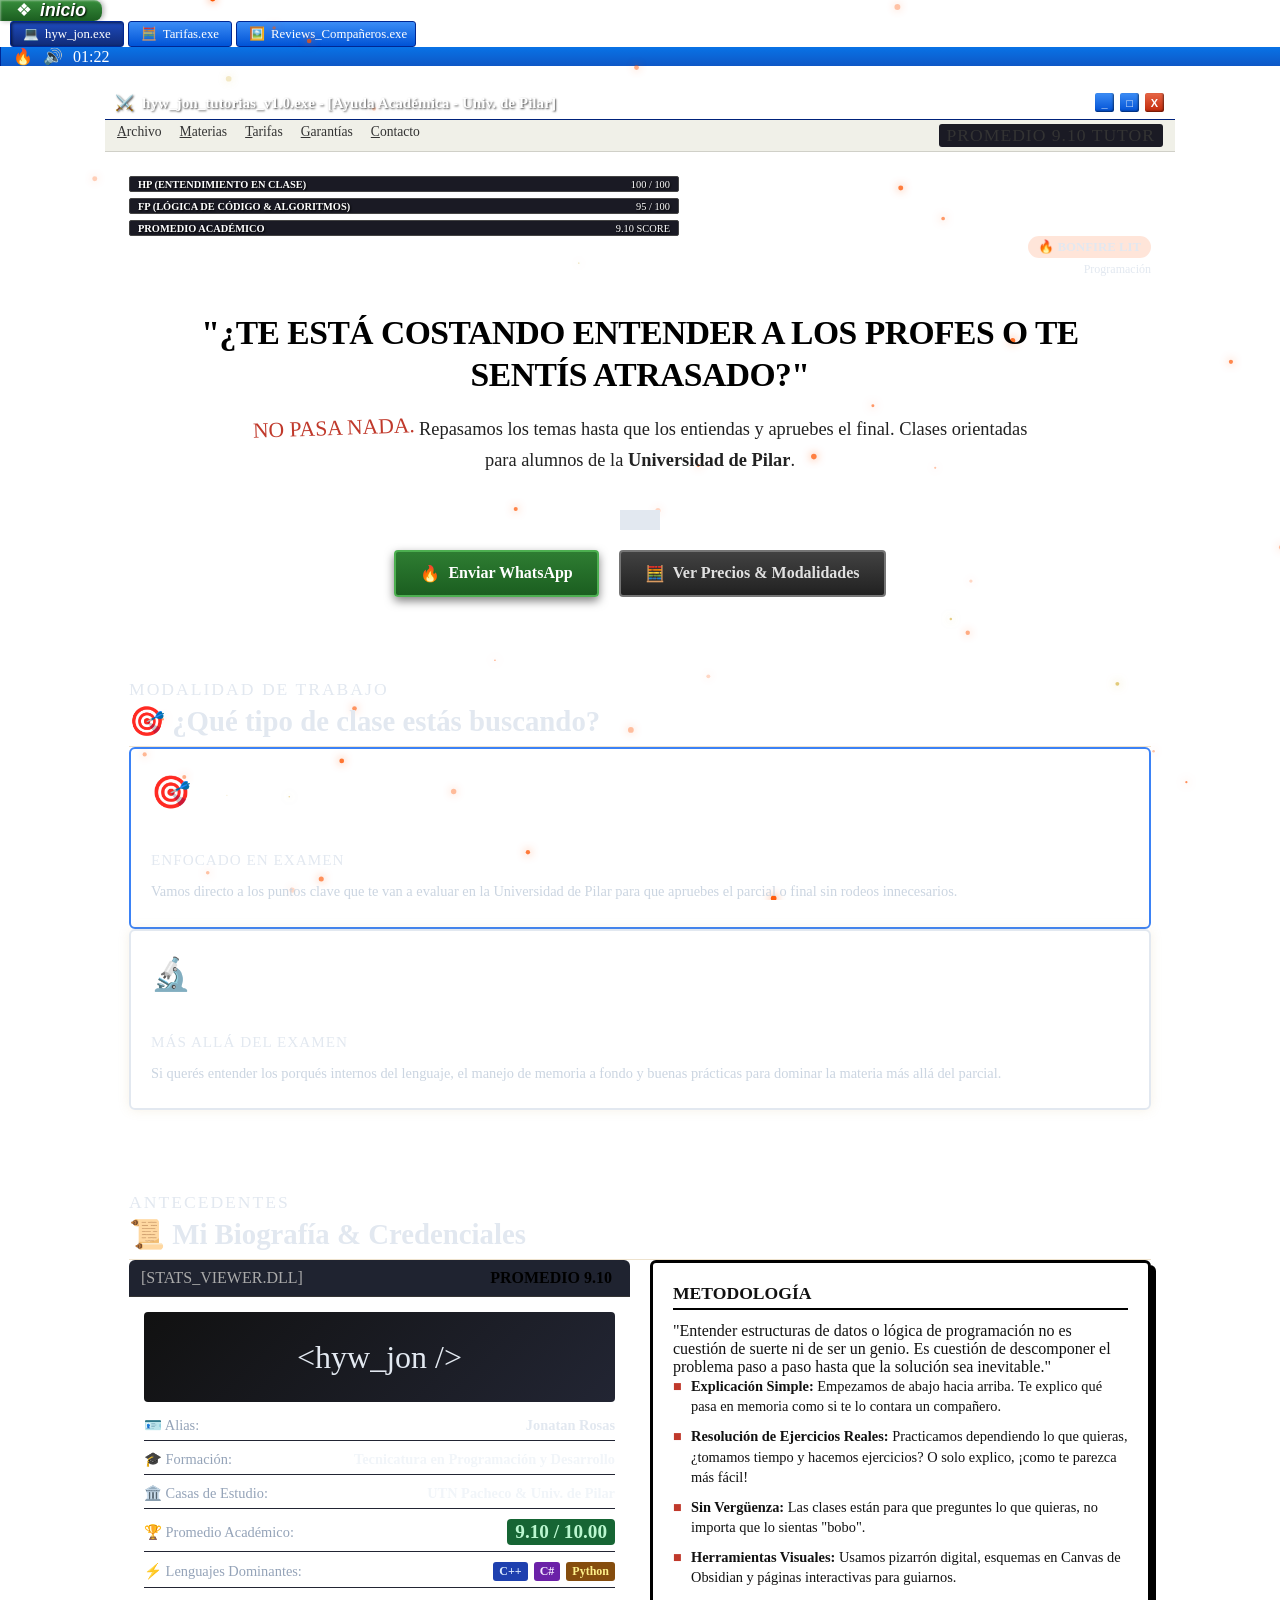
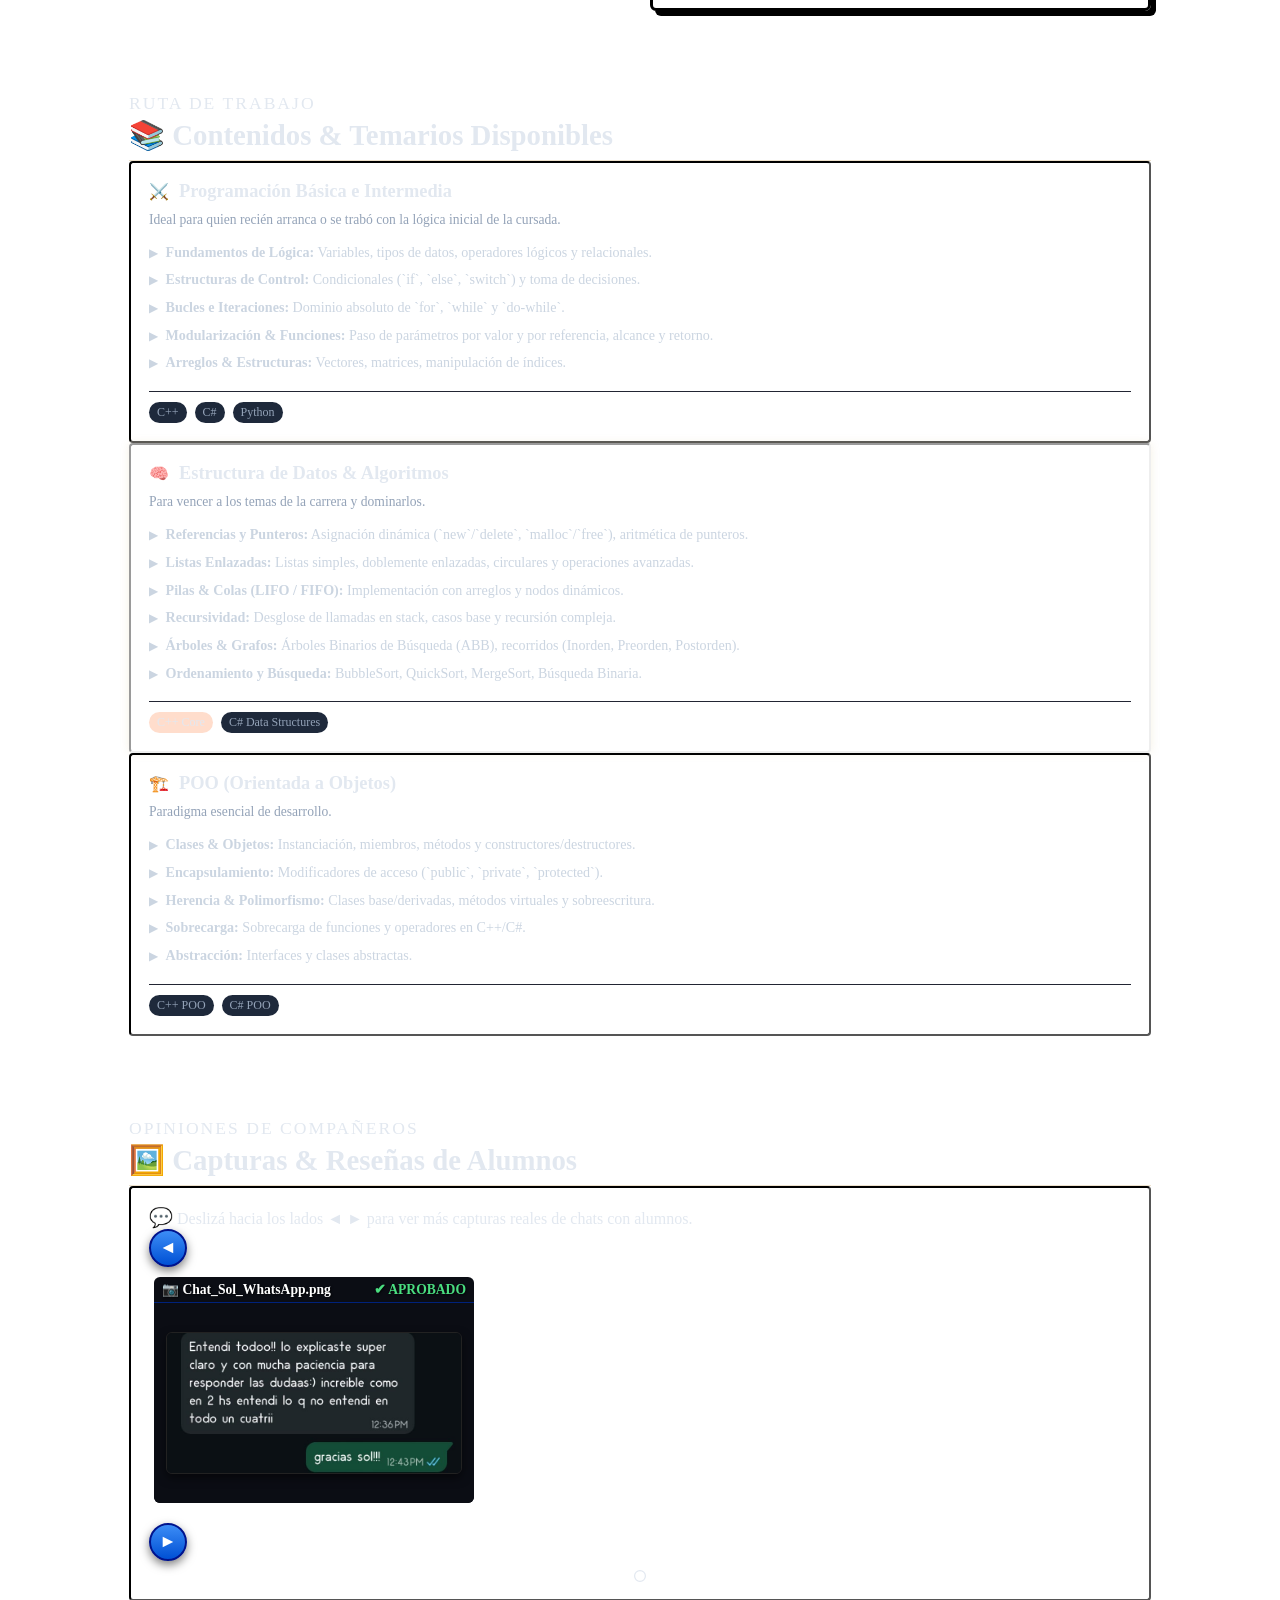
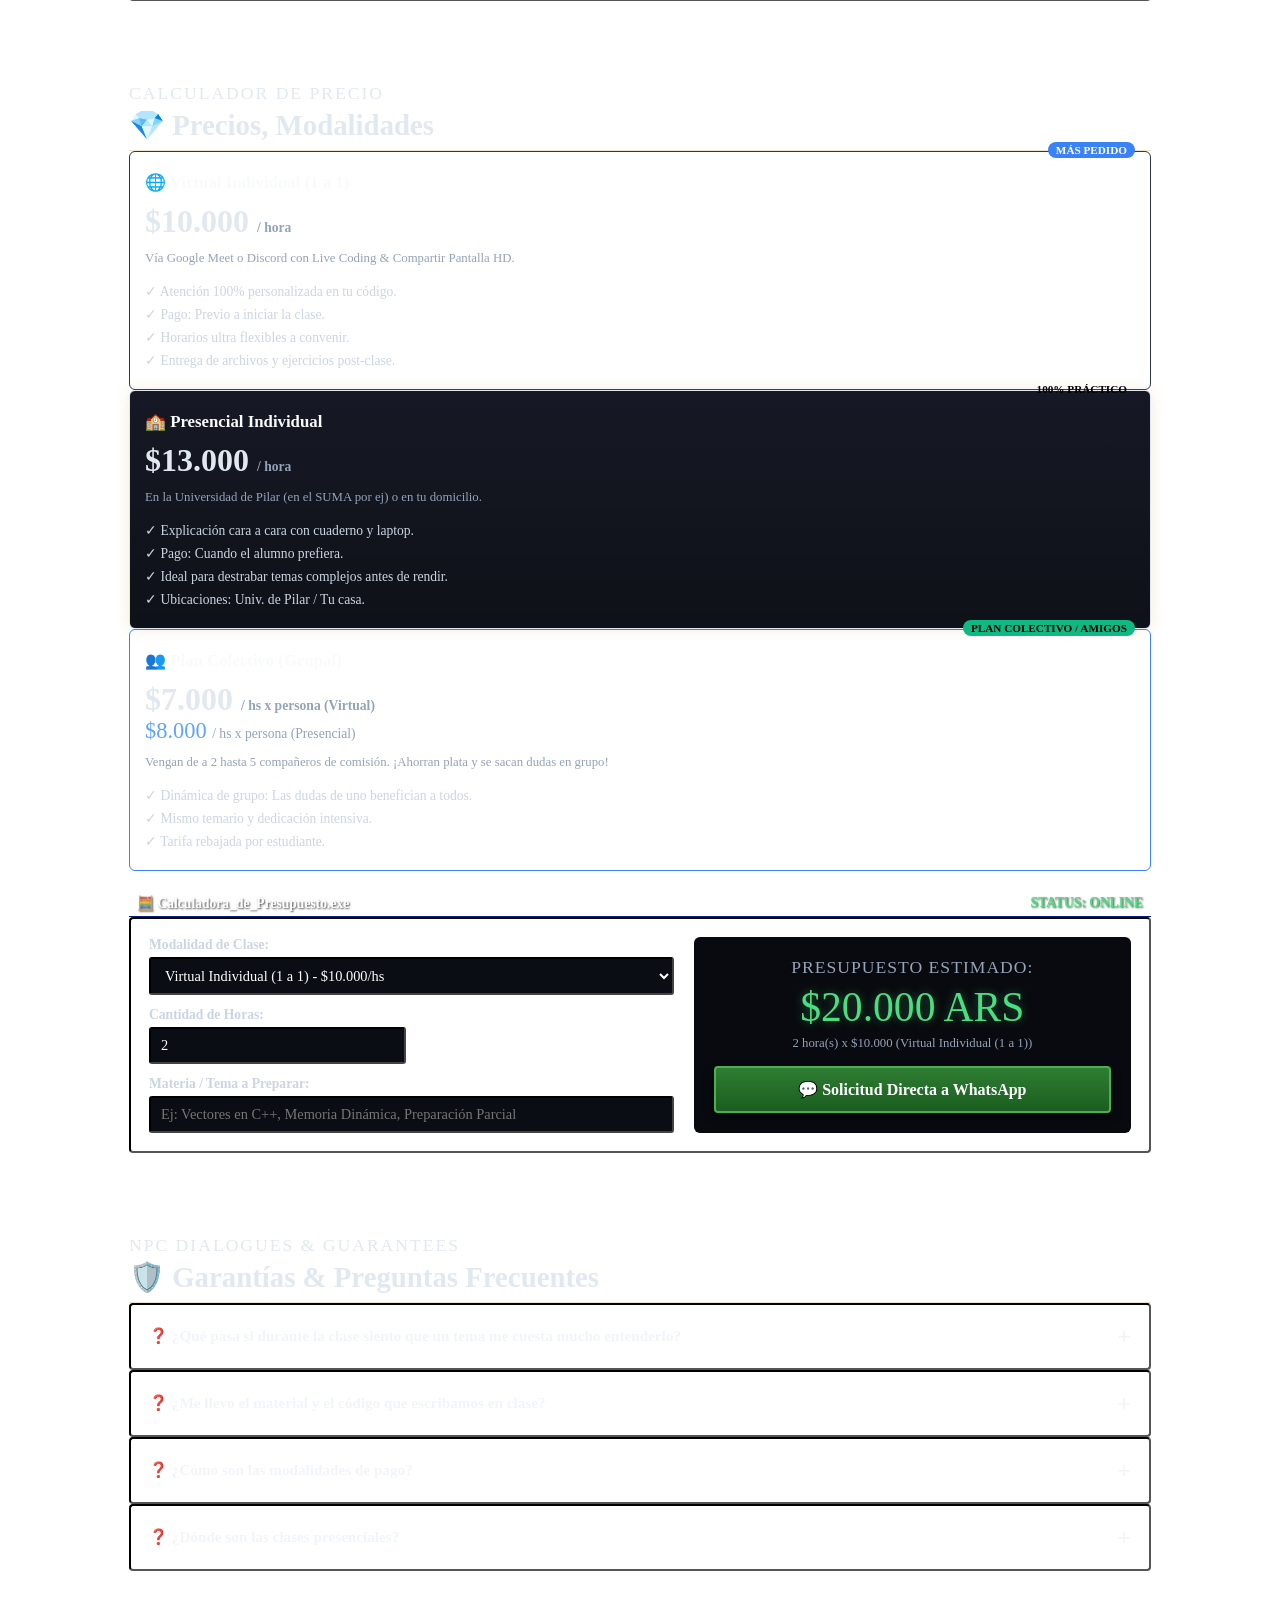
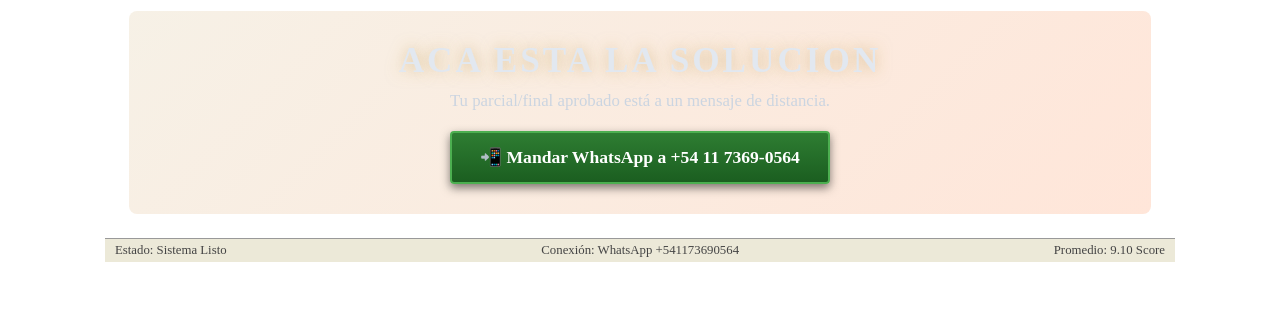
==== commit a6522a0d: "Humanize code comments: remove decorative AI banners and keep only practical notes" ====
--- a/index.html
+++ b/index.html
@@ -13,13 +13,10 @@
 </head>
 <body>
 
-    <!-- Canvas para Partículas de Ceniza / Embers tipo Dark Souls -->
     <canvas id="emberCanvas"></canvas>
-
-    <!-- Fondo Manga Hatching Overlay -->
     <div class="manga-overlay"></div>
 
-    <!-- Barra de Tareas Estilo Windows XP (Taskbar inferior) -->
+    <!-- Barra de tareas inferior XP -->
     <div class="xp-taskbar">
         <button class="xp-start-btn" id="startBtn">
             <span class="xp-flag">❖</span>
@@ -37,13 +34,13 @@
             </div>
         </div>
         <div class="xp-tray">
-            <span class="bonfire-indicator" title="Hoguera encendida (Bonfire Lit)">🔥</span>
+            <span class="bonfire-indicator" title="Hoguera encendida">🔥</span>
             <span class="sound-icon">🔊</span>
             <span id="xpClock">19:30</span>
         </div>
     </div>
 
-    <!-- Menú Inicio XP Desplegable -->
+    <!-- Menú inicio desplegable -->
     <div class="xp-start-menu" id="startMenu">
         <div class="start-menu-sidebar">
             <div class="user-avatar">JON</div>
@@ -64,12 +61,9 @@
         </div>
     </div>
 
-    <!-- Contenedor Principal de Escritorio / App -->
     <main class="desktop-container">
 
-        <!-- VENTANA PRINCIPAL (Windows XP + Dark Souls Theme) -->
         <div class="xp-window main-window" id="mainWindow">
-            <!-- Barra de Título XP -->
             <div class="xp-title-bar">
                 <div class="xp-title-text">
                     <span class="window-icon">⚔️</span>
@@ -82,7 +76,6 @@
                 </div>
             </div>
 
-            <!-- Menú Superior XP (File Edit View...) -->
             <div class="xp-menu-bar">
                 <span><u>A</u>rchivo</span>
                 <span><u>M</u>aterias</span>
@@ -92,10 +85,8 @@
                 <span class="souls-level-tag">PROMEDIO 9.10 TUTOR</span>
             </div>
 
-            <!-- Cuerpo Interno de la Ventana -->
             <div class="xp-window-body">
 
-                <!-- HUD Dark Souls Superior -->
                 <div class="souls-hud">
                     <div class="hud-bars">
                         <div class="hud-bar hp-bar">
@@ -120,7 +111,6 @@
                     </div>
                 </div>
 
-                <!-- HERO SECTION con Estética Manga "REAL" (Globo de Diálogo Dramático + Hook) -->
                 <section class="hero-section" id="hero-section">
                     <div class="manga-speech-bubble">
                         <h1 class="hero-title">
@@ -144,7 +134,6 @@
 
                 <hr class="xp-divider">
 
-                <!-- SECCIÓN: DOS ENFOQUES DE CLASE -->
                 <section class="approaches-section" id="approaches-section">
                     <div class="section-header-ds">
                         <span class="ds-subtitle">MODALIDAD DE TRABAJO</span>
@@ -174,7 +163,6 @@
 
                 <hr class="xp-divider">
 
-                <!-- SECCIÓN: MI BIOGRAFÍA & STATS DE PERSONAJE -->
                 <section class="stats-section" id="stats-section">
                     <div class="section-header-ds">
                         <span class="ds-subtitle">ANTECEDENTES</span>
@@ -182,7 +170,6 @@
                     </div>
 
                     <div class="character-grid">
-                        <!-- Card Estilo Menú de Inventario XP / DS -->
                         <div class="character-card">
                             <div class="card-header-xp">
                                 <span>[STATS_VIEWER.DLL]</span>
@@ -223,7 +210,6 @@
                             </div>
                         </div>
 
-                        <!-- Card de Filosofía & Dinámica -->
                         <div class="manga-panel-card">
                             <div class="manga-panel-title">METODOLOGÍA</div>
                             <blockquote class="manga-quote">
@@ -241,7 +227,6 @@
 
                 <hr class="xp-divider">
 
-                <!-- SECCIÓN: MATERIAS & CONTENIDOS (SKILL TREES) -->
                 <section class="topics-section" id="topics-section">
                     <div class="section-header-ds">
                         <span class="ds-subtitle">RUTA DE TRABAJO</span>
@@ -250,7 +235,6 @@
 
                     <div class="topics-grid three-col">
 
-                        <!-- ÁRBOL 1: PROGRAMACIÓN BÁSICA E INTERMEDIA -->
                         <div class="topic-window xp-inset">
                             <div class="topic-header">
                                 <span class="topic-icon">⚔️</span>
@@ -271,7 +255,6 @@
                             </div>
                         </div>
 
-                        <!-- ÁRBOL 2: ESTRUCTURA DE DATOS -->
                         <div class="topic-window xp-inset highlight-ds">
                             <div class="topic-header">
                                 <span class="topic-icon">🧠</span>
@@ -292,7 +275,6 @@
                             </div>
                         </div>
 
-                        <!-- ÁRBOL 3: POO (PROGRAMACIÓN ORIENTADA A OBJETOS) -->
                         <div class="topic-window xp-inset">
                             <div class="topic-header">
                                 <span class="topic-icon">🏗️</span>
@@ -317,7 +299,6 @@
 
                 <hr class="xp-divider">
 
-                <!-- SECCIÓN: REVIEWS Y CAPTURAS DE COMPAÑEROS (SLIDER ESCALABLE HORIZONTAL) -->
                 <section class="reviews-section" id="reviews-section">
                     <div class="section-header-ds">
                         <span class="ds-subtitle">OPINIONES DE COMPAÑEROS</span>
@@ -330,13 +311,12 @@
                             <span>Deslizá hacia los lados ◄ ► para ver más capturas reales de chats con alumnos.</span>
                         </div>
 
-                        <!-- CAROUSEL SLIDER ESCALABLE -->
                         <div class="reviews-slider-wrapper">
                             <button class="slider-arrow arrow-left" id="prevReviewBtn" title="Anterior">◄</button>
 
                             <div class="reviews-track" id="reviewsTrack">
                                 
-                                <!-- CAPTURA REAL 1: SOL -->
+                                <!-- ACÁ VAN LAS SIGUIENTES IMÁGENES DE CAPTURAS DE WHATSAPP -->
                                 <div class="review-slide xp-window">
                                     <div class="xp-title-bar small">
                                         <span class="rev-file">📷 Chat_Sol_WhatsApp.png</span>
@@ -347,45 +327,11 @@
                                     </div>
                                 </div>
 
-                                <!-- CAPTURA / REVIEWS ADICIONALES (COMENTADAS HASTA AGREGAR MÁS REALES) -->
-                                <!--
-                                <div class="review-slide xp-window">
-                                    <div class="xp-title-bar small">
-                                        <span class="rev-file">💬 Chat_Pilas_Estructuras.png</span>
-                                        <span class="rev-status">✔ RECOMENDADO</span>
-                                    </div>
-                                    <div class="review-slide-body chat-mock">
-                                        <div class="chat-bubble classmate">
-                                            <p>"Che Jon, mil gracias posta! Entendí en 1 hora de lista enlazada lo que no entendí en todo el cuatrimestre. Aprobé el parcial!"</p>
-                                            <span class="chat-time">19:42 PM</span>
-                                        </div>
-                                        <div class="chat-bubble tutor">
-                                            <p>"Grande!! Sabía que lo ibas a sacar. A meterle para el final ahora 💪"</p>
-                                            <span class="chat-time">19:44 PM</span>
-                                        </div>
-                                    </div>
-                                </div>
-
-                                <div class="review-slide xp-window">
-                                    <div class="xp-title-bar small">
-                                        <span class="rev-file">💬 Chat_POO_Examen.png</span>
-                                        <span class="rev-status">✔ RECOMENDADO</span>
-                                    </div>
-                                    <div class="review-slide-body chat-mock">
-                                        <div class="chat-bubble classmate">
-                                            <p>"Genio Jon, la forma en que lo explicaste con el pizarrón digital y el diagrama en Obsidian me salvó la vida en POO."</p>
-                                            <span class="chat-time">21:15 PM</span>
-                                        </div>
-                                    </div>
-                                </div>
-                                -->
-
                             </div>
 
                             <button class="slider-arrow arrow-right" id="nextReviewBtn" title="Siguiente">►</button>
                         </div>
 
-                        <!-- INDICADORES / DOTS DEL CAROUSEL -->
                         <div class="slider-dots" id="reviewsDots">
                             <span class="dot-indicator active" data-index="0"></span>
                         </div>
@@ -394,17 +340,14 @@
 
                 <hr class="xp-divider">
 
-                <!-- SECCIÓN: PRECIOS, PLANES Y CALCULADORA DINÁMICA XP -->
                 <section class="calculator-section" id="calculator-section">
                     <div class="section-header-ds">
                         <span class="ds-subtitle">CALCULADOR DE PRECIO</span>
                         <h2>💎 Precios, Modalidades</h2>
                     </div>
 
-                    <!-- Grid de Tarjetas de Precios -->
                     <div class="pricing-cards-grid">
 
-                        <!-- Card 1: Virtual Individual -->
                         <div class="pricing-card">
                             <div class="p-card-badge">MÁS PEDIDO</div>
                             <h3 class="p-card-title">🌐 Virtual Individual (1 a 1)</h3>
@@ -418,7 +361,6 @@
                             </ul>
                         </div>
 
-                        <!-- Card 2: Presencial Individual -->
                         <div class="pricing-card focus-card">
                             <div class="p-card-badge gold">100% PRÁCTICO</div>
                             <h3 class="p-card-title">🏫 Presencial Individual</h3>
@@ -432,7 +374,6 @@
                             </ul>
                         </div>
 
-                        <!-- Card 3: PLAN COLECTIVO / GRUPAL (AHORRO) -->
                         <div class="pricing-card group-card">
                             <div class="p-card-badge group">PLAN COLECTIVO / AMIGOS</div>
                             <h3 class="p-card-title">👥 Plan Colectivo (Grupal)</h3>
@@ -448,7 +389,6 @@
 
                     </div>
 
-                    <!-- CALCULADORA EN VENTANA INTERACTIVA XP -->
                     <div class="xp-window calc-window">
                         <div class="xp-title-bar small">
                             <span>🧮 Calculadora_de_Presupuesto.exe</span>
@@ -499,7 +439,6 @@
 
                 <hr class="xp-divider">
 
-                <!-- SECCIÓN: GARANTÍAS Y PREGUNTAS FRECUENTES (NPC DIALOGUES) -->
                 <section class="faq-section" id="faq-section">
                     <div class="section-header-ds">
                         <span class="ds-subtitle">NPC DIALOGUES & GUARANTEES</span>
@@ -553,7 +492,6 @@
                     </div>
                 </section>
 
-                <!-- BANNER FINAL "ACA ESTA LA SOLUCION" -->
                 <div class="victory-banner">
                     <div class="victory-title">ACA ESTA LA SOLUCION</div>
                     <p class="victory-text">Tu parcial/final aprobado está a un mensaje de distancia.</p>
@@ -562,9 +500,8 @@
                     </a>
                 </div>
 
-            </div> <!-- /xp-window-body -->
-
-            <!-- Status Bar Inferior XP -->
+            </div>
+
             <div class="xp-status-bar">
                 <span>Estado: Sistema Listo</span>
                 <span>Conexión: WhatsApp +541173690564</span>
--- a/styles.css
+++ b/styles.css
@@ -1,7 +1,5 @@
-/* ==========================================================================
    HYW_JON TUTORÍAS - STYLESHEET v1.2 (Univ. de Pilar Focus)
    Aesthetic Fusion: Windows XP + Dark Souls + Real Manga (Takehiko Inoue)
-   ========================================================================== */
 
 /* --- CSS VARIABLES & TOKENS --- */
 :root {
@@ -98,9 +96,7 @@
     padding: 0 15px;
 }
 
-/* ==========================================================================
    WINDOWS XP WINDOW FRAME & COMPONENTS
-   ========================================================================== */
 
 .xp-window {
     background-color: var(--xp-window-bg);
@@ -233,9 +229,7 @@
     color: #444;
 }
 
-/* ==========================================================================
    DARK SOULS HUD (HP / FP / STAMINA / BONFIRE)
-   ========================================================================== */
 
 .souls-hud {
     background: linear-gradient(180deg, rgba(17,19,26,0.95), rgba(9,10,14,0.95));
@@ -331,9 +325,7 @@
     100% { box-shadow: 0 0 18px rgba(255, 85, 0, 0.8); }
 }
 
-/* ==========================================================================
    HERO SECTION & MANGA REAL SPEECH BUBBLE
-   ========================================================================== */
 
 .hero-section {
     padding: 20px 10px;
@@ -445,9 +437,7 @@
     transform: translateY(-2px);
 }
 
-/* ==========================================================================
    ENFOQUES DE CLASE (APROBAR VS PROFUNDIDAD)
-   ========================================================================== */
 
 .approaches-grid {
     display: grid;
@@ -502,9 +492,7 @@
     color: #cbd5e1;
 }
 
-/* ==========================================================================
    BIOGRAFÍA & STATS
-   ========================================================================== */
 
 .section-header-ds {
     margin-bottom: 25px;
@@ -681,9 +669,7 @@
     color: #c0392b;
 }
 
-/* ==========================================================================
    CONTENIDOS & MATERIAS
-   ========================================================================== */
 
 .topics-grid.three-col {
     display: grid;
@@ -762,9 +748,7 @@
     border: 1px solid var(--ds-ember-orange);
 }
 
-/* ==========================================================================
    REVIEWS & CAPTURAS DE CHAT
-   ========================================================================== */
 
 .reviews-notice {
     display: flex;
@@ -850,9 +834,7 @@
     margin-top: 4px;
 }
 
-/* ==========================================================================
    PRICING & CALCULADORA XP
-   ========================================================================== */
 
 .pricing-cards-grid {
     display: grid;
@@ -1032,9 +1014,7 @@
     justify-content: center;
 }
 
-/* ==========================================================================
    GARANTÍAS & FAQ (NPC DIALOGUES)
-   ========================================================================== */
 
 .faq-accordion {
     display: flex;
@@ -1119,9 +1099,7 @@
     padding: 14px 28px;
 }
 
-/* ==========================================================================
    BARRA DE TAREAS WINDOWS XP (TASKBAR)
-   ========================================================================== */
 
 .xp-taskbar {
     position: fixed;
@@ -1295,9 +1273,7 @@
     margin: 4px 0;
 }
 
-/* ==========================================================================
    RESPONSIVE DESIGN (MOBILE & TABLET)
-   ========================================================================== */
 
 @media (max-width: 850px) {
     .character-grid, .approaches-grid, .topics-grid.three-col, .reviews-grid, .calc-body {
@@ -1335,9 +1311,7 @@
     }
 }
 
-/* ==========================================================================
    REVIEWS HORIZONTAL CAROUSEL (ESCALABLE & RESPONSIVE)
-   ========================================================================== */
 
 .reviews-slider-wrapper {
     position: relative;
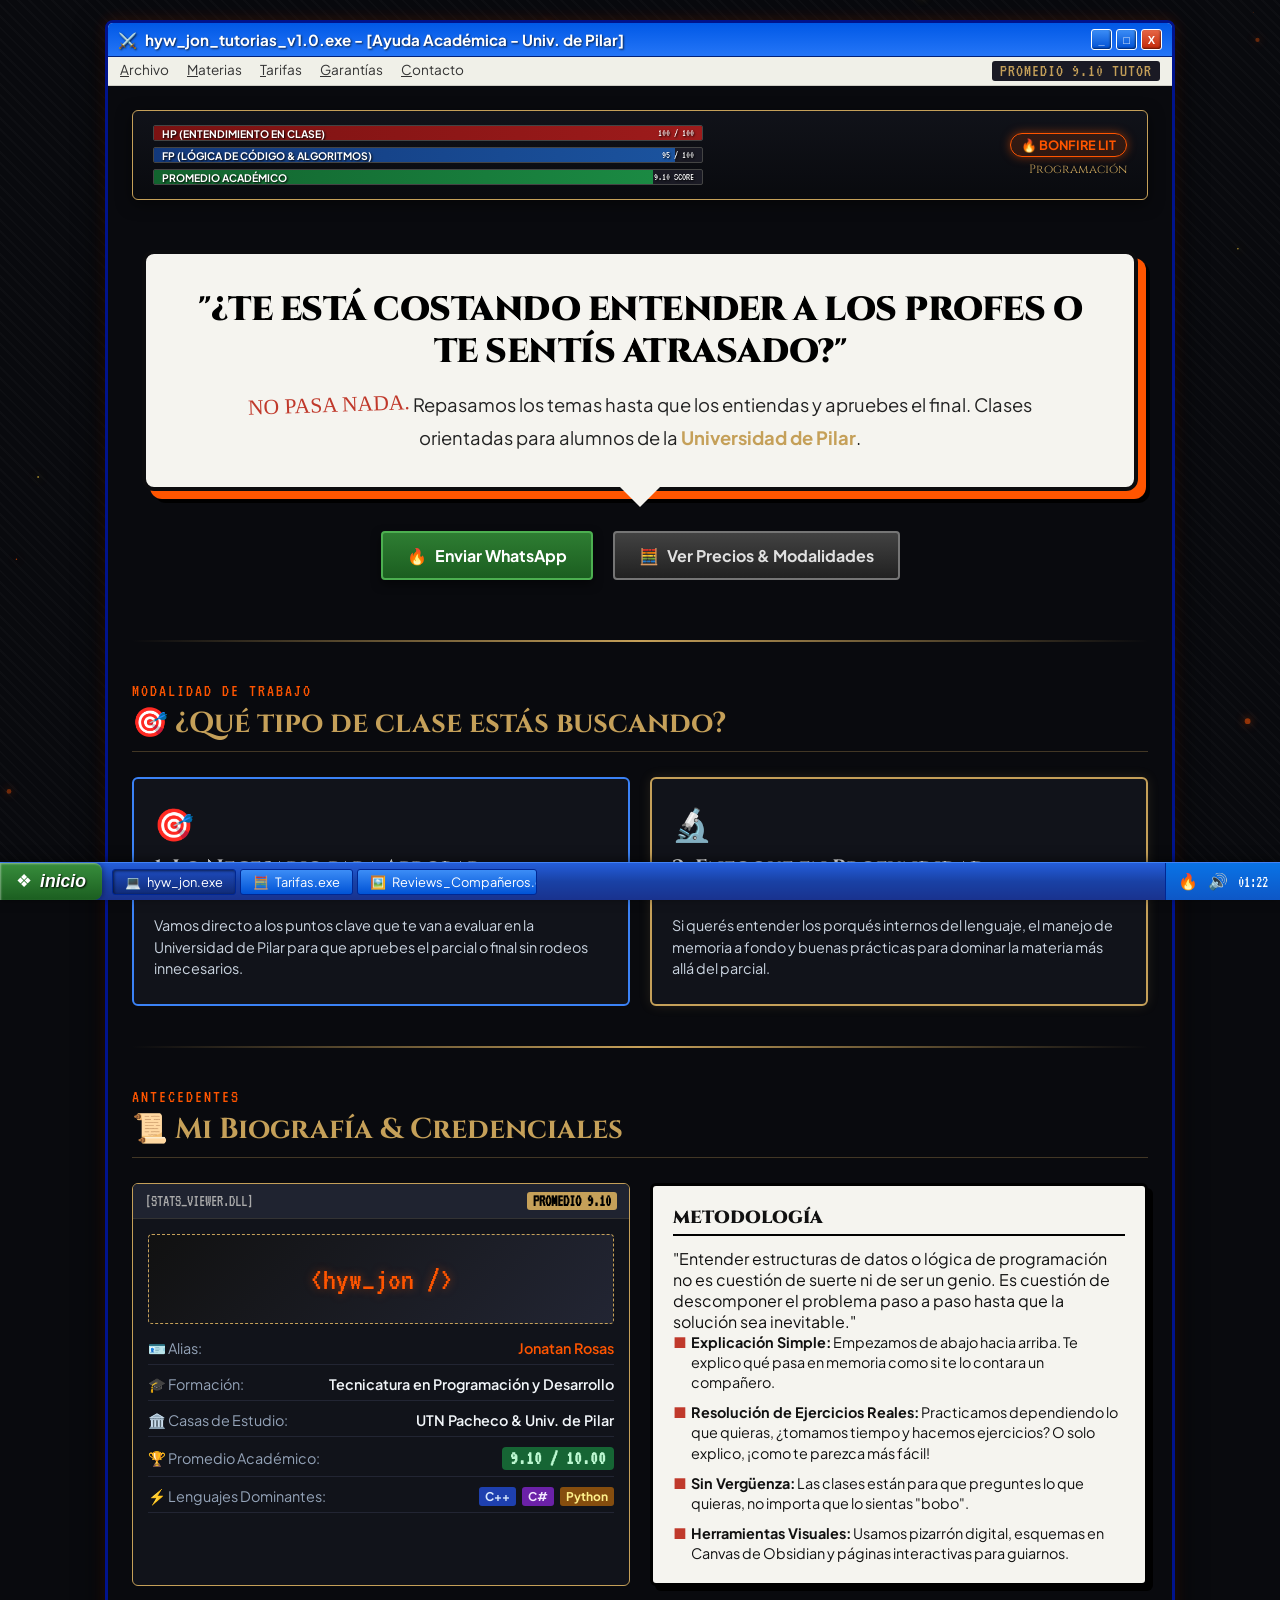
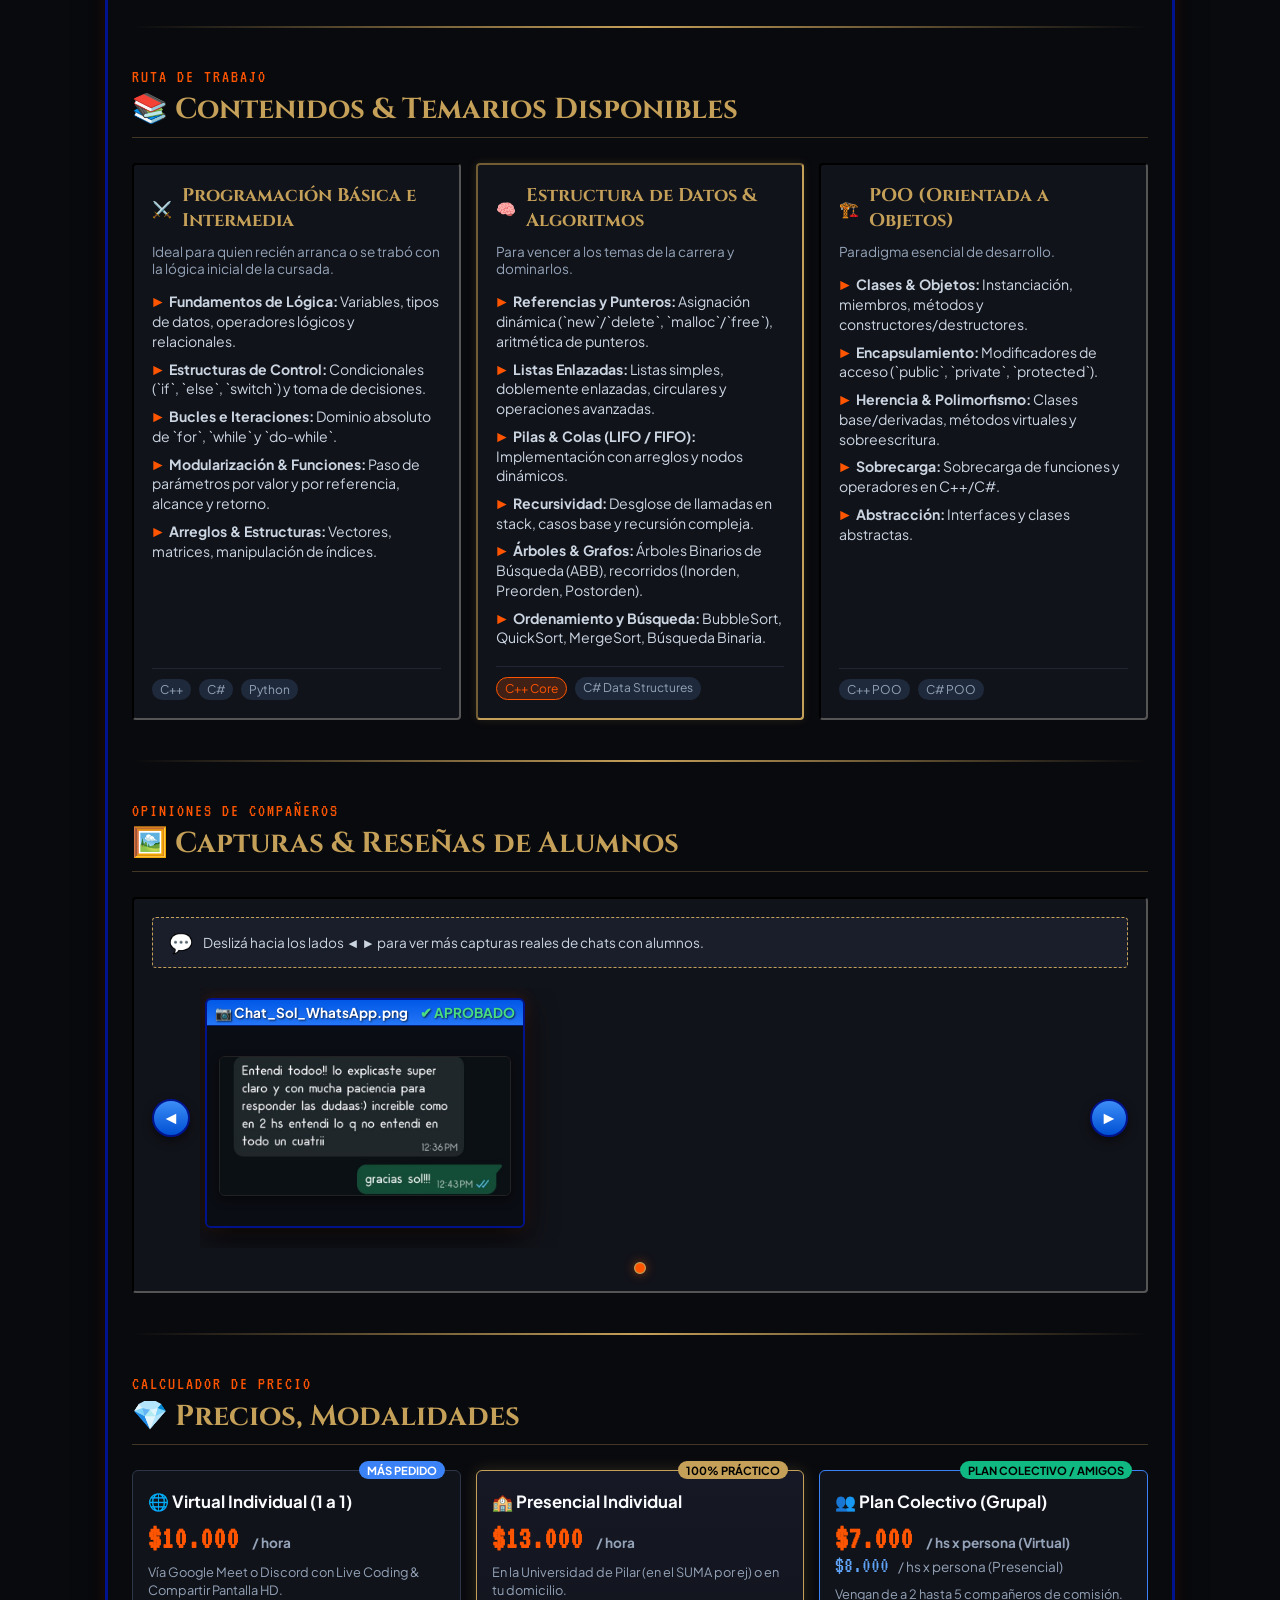
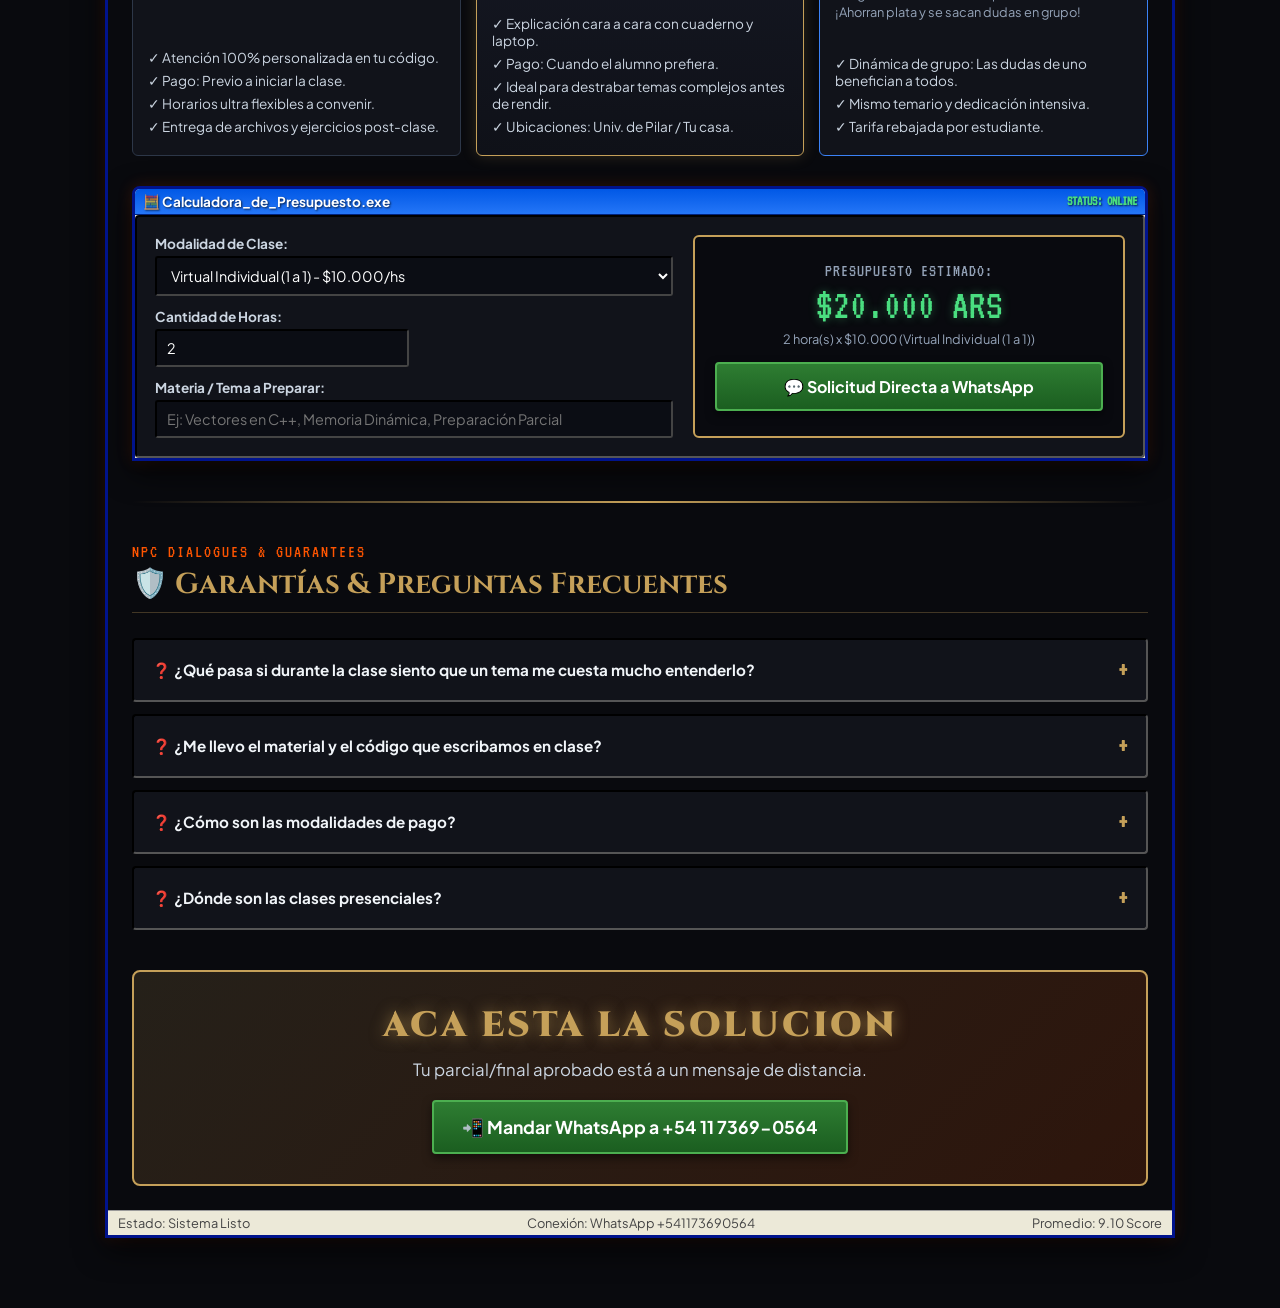
==== commit a811f5ec: "Force CSS cache-bust v=2.1 and add explicit hex fallbacks for dark mode" ====
--- a/index.html
+++ b/index.html
@@ -9,7 +9,7 @@
     <link rel="preconnect" href="https://fonts.googleapis.com">
     <link rel="preconnect" href="https://fonts.gstatic.com" crossorigin>
     <link href="https://fonts.googleapis.com/css2?family=Cinzel:wght@700;900&family=VT323&family=Plus+Jakarta+Sans:wght@400;600;700;800&family=Permanent+Marker&display=swap" rel="stylesheet">
-    <link rel="stylesheet" href="styles.css">
+    <link rel="stylesheet" href="styles.css?v=2.1">
 </head>
 <body>
 
--- a/styles.css
+++ b/styles.css
@@ -1,5 +1,7 @@
+/* ==========================================================================
    HYW_JON TUTORÍAS - STYLESHEET v1.2 (Univ. de Pilar Focus)
    Aesthetic Fusion: Windows XP + Dark Souls + Real Manga (Takehiko Inoue)
+   ========================================================================== */
 
 /* --- CSS VARIABLES & TOKENS --- */
 :root {
@@ -50,6 +52,7 @@
 }
 
 body {
+    background-color: #090a0e;
     background-color: var(--ds-bg-dark);
     color: #e2e8f0;
     font-family: var(--font-body);
@@ -96,7 +99,9 @@
     padding: 0 15px;
 }
 
+/* ==========================================================================
    WINDOWS XP WINDOW FRAME & COMPONENTS
+   ========================================================================== */
 
 .xp-window {
     background-color: var(--xp-window-bg);
@@ -198,6 +203,7 @@
 
 /* Body Interno de la Ventana */
 .xp-window-body {
+    background-color: #090a0e;
     background-color: var(--ds-bg-dark);
     color: #e2e8f0;
     padding: 24px;
@@ -229,7 +235,9 @@
     color: #444;
 }
 
+/* ==========================================================================
    DARK SOULS HUD (HP / FP / STAMINA / BONFIRE)
+   ========================================================================== */
 
 .souls-hud {
     background: linear-gradient(180deg, rgba(17,19,26,0.95), rgba(9,10,14,0.95));
@@ -325,7 +333,9 @@
     100% { box-shadow: 0 0 18px rgba(255, 85, 0, 0.8); }
 }
 
+/* ==========================================================================
    HERO SECTION & MANGA REAL SPEECH BUBBLE
+   ========================================================================== */
 
 .hero-section {
     padding: 20px 10px;
@@ -437,7 +447,9 @@
     transform: translateY(-2px);
 }
 
+/* ==========================================================================
    ENFOQUES DE CLASE (APROBAR VS PROFUNDIDAD)
+   ========================================================================== */
 
 .approaches-grid {
     display: grid;
@@ -492,7 +504,9 @@
     color: #cbd5e1;
 }
 
+/* ==========================================================================
    BIOGRAFÍA & STATS
+   ========================================================================== */
 
 .section-header-ds {
     margin-bottom: 25px;
@@ -669,7 +683,9 @@
     color: #c0392b;
 }
 
+/* ==========================================================================
    CONTENIDOS & MATERIAS
+   ========================================================================== */
 
 .topics-grid.three-col {
     display: grid;
@@ -748,7 +764,9 @@
     border: 1px solid var(--ds-ember-orange);
 }
 
+/* ==========================================================================
    REVIEWS & CAPTURAS DE CHAT
+   ========================================================================== */
 
 .reviews-notice {
     display: flex;
@@ -834,7 +852,9 @@
     margin-top: 4px;
 }
 
+/* ==========================================================================
    PRICING & CALCULADORA XP
+   ========================================================================== */
 
 .pricing-cards-grid {
     display: grid;
@@ -1014,7 +1034,9 @@
     justify-content: center;
 }
 
+/* ==========================================================================
    GARANTÍAS & FAQ (NPC DIALOGUES)
+   ========================================================================== */
 
 .faq-accordion {
     display: flex;
@@ -1099,7 +1121,9 @@
     padding: 14px 28px;
 }
 
+/* ==========================================================================
    BARRA DE TAREAS WINDOWS XP (TASKBAR)
+   ========================================================================== */
 
 .xp-taskbar {
     position: fixed;
@@ -1273,7 +1297,9 @@
     margin: 4px 0;
 }
 
+/* ==========================================================================
    RESPONSIVE DESIGN (MOBILE & TABLET)
+   ========================================================================== */
 
 @media (max-width: 850px) {
     .character-grid, .approaches-grid, .topics-grid.three-col, .reviews-grid, .calc-body {
@@ -1311,7 +1337,9 @@
     }
 }
 
+/* ==========================================================================
    REVIEWS HORIZONTAL CAROUSEL (ESCALABLE & RESPONSIVE)
+   ========================================================================== */
 
 .reviews-slider-wrapper {
     position: relative;
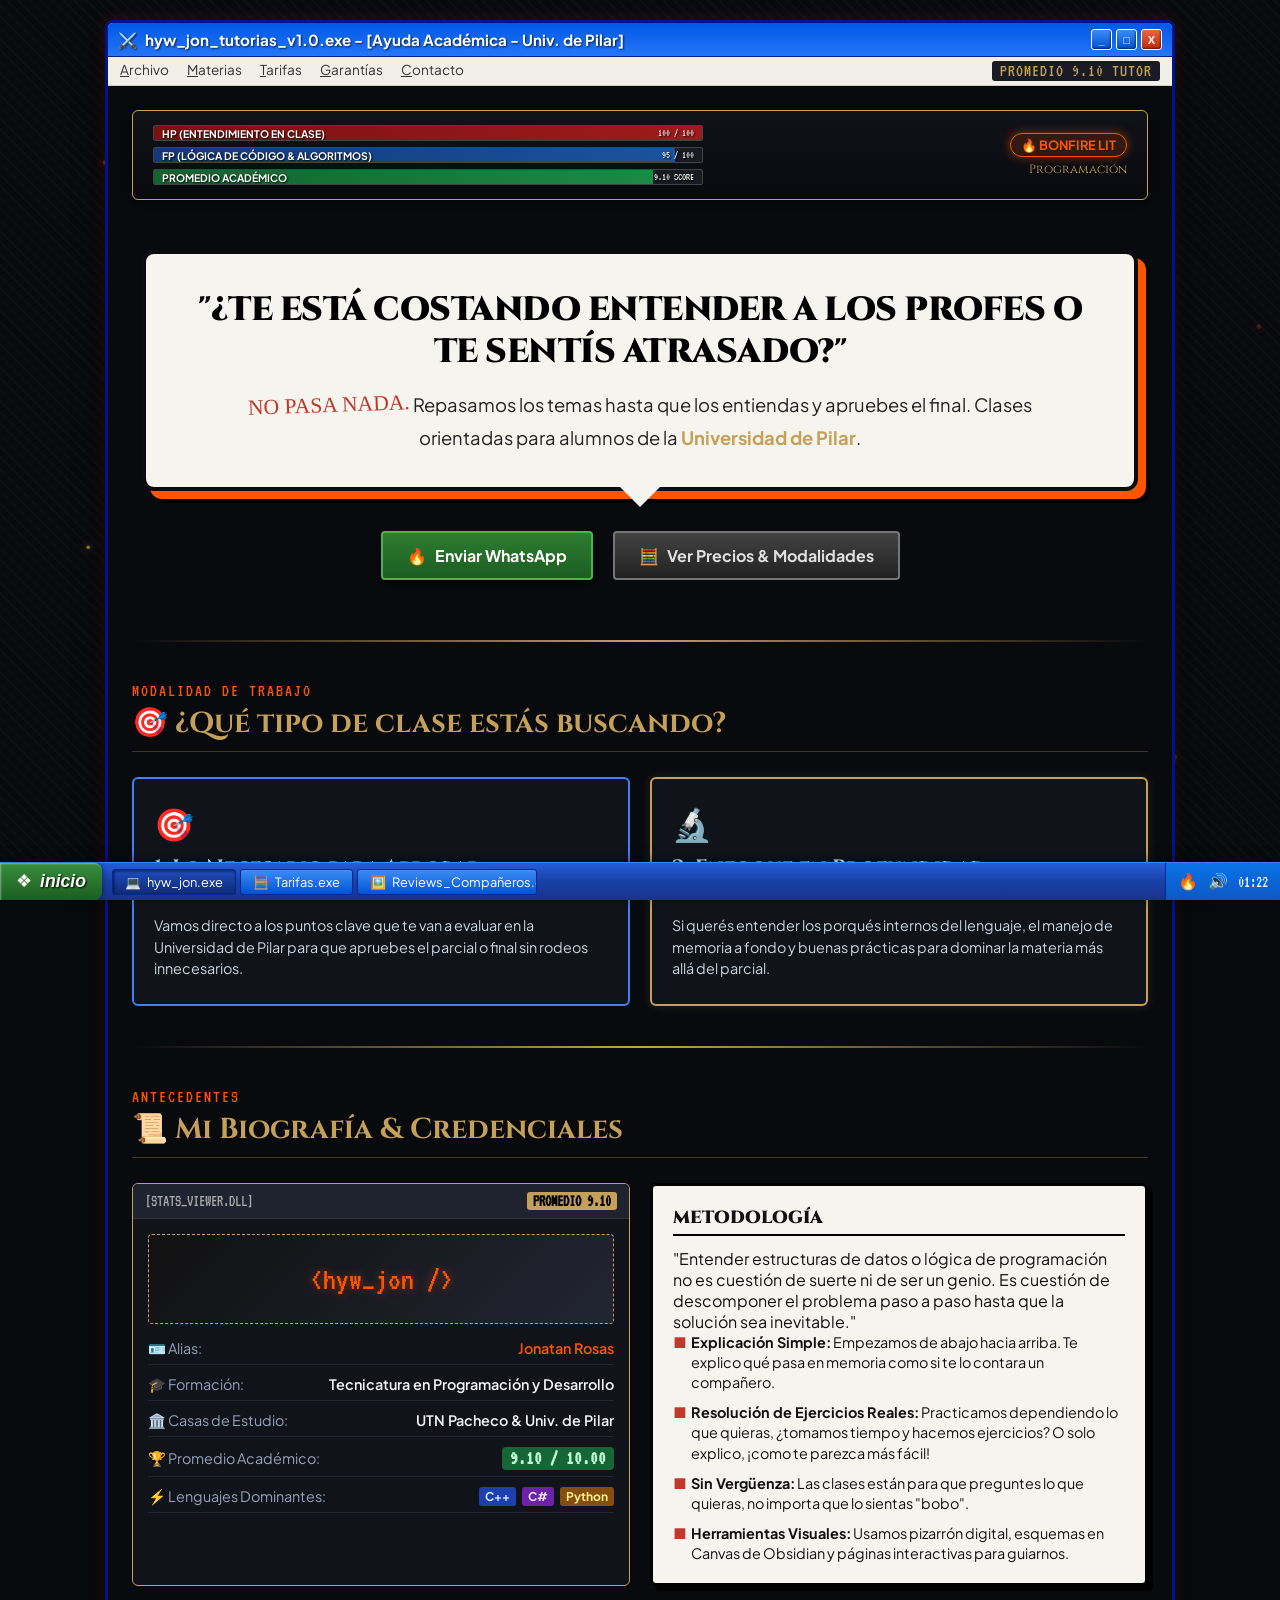
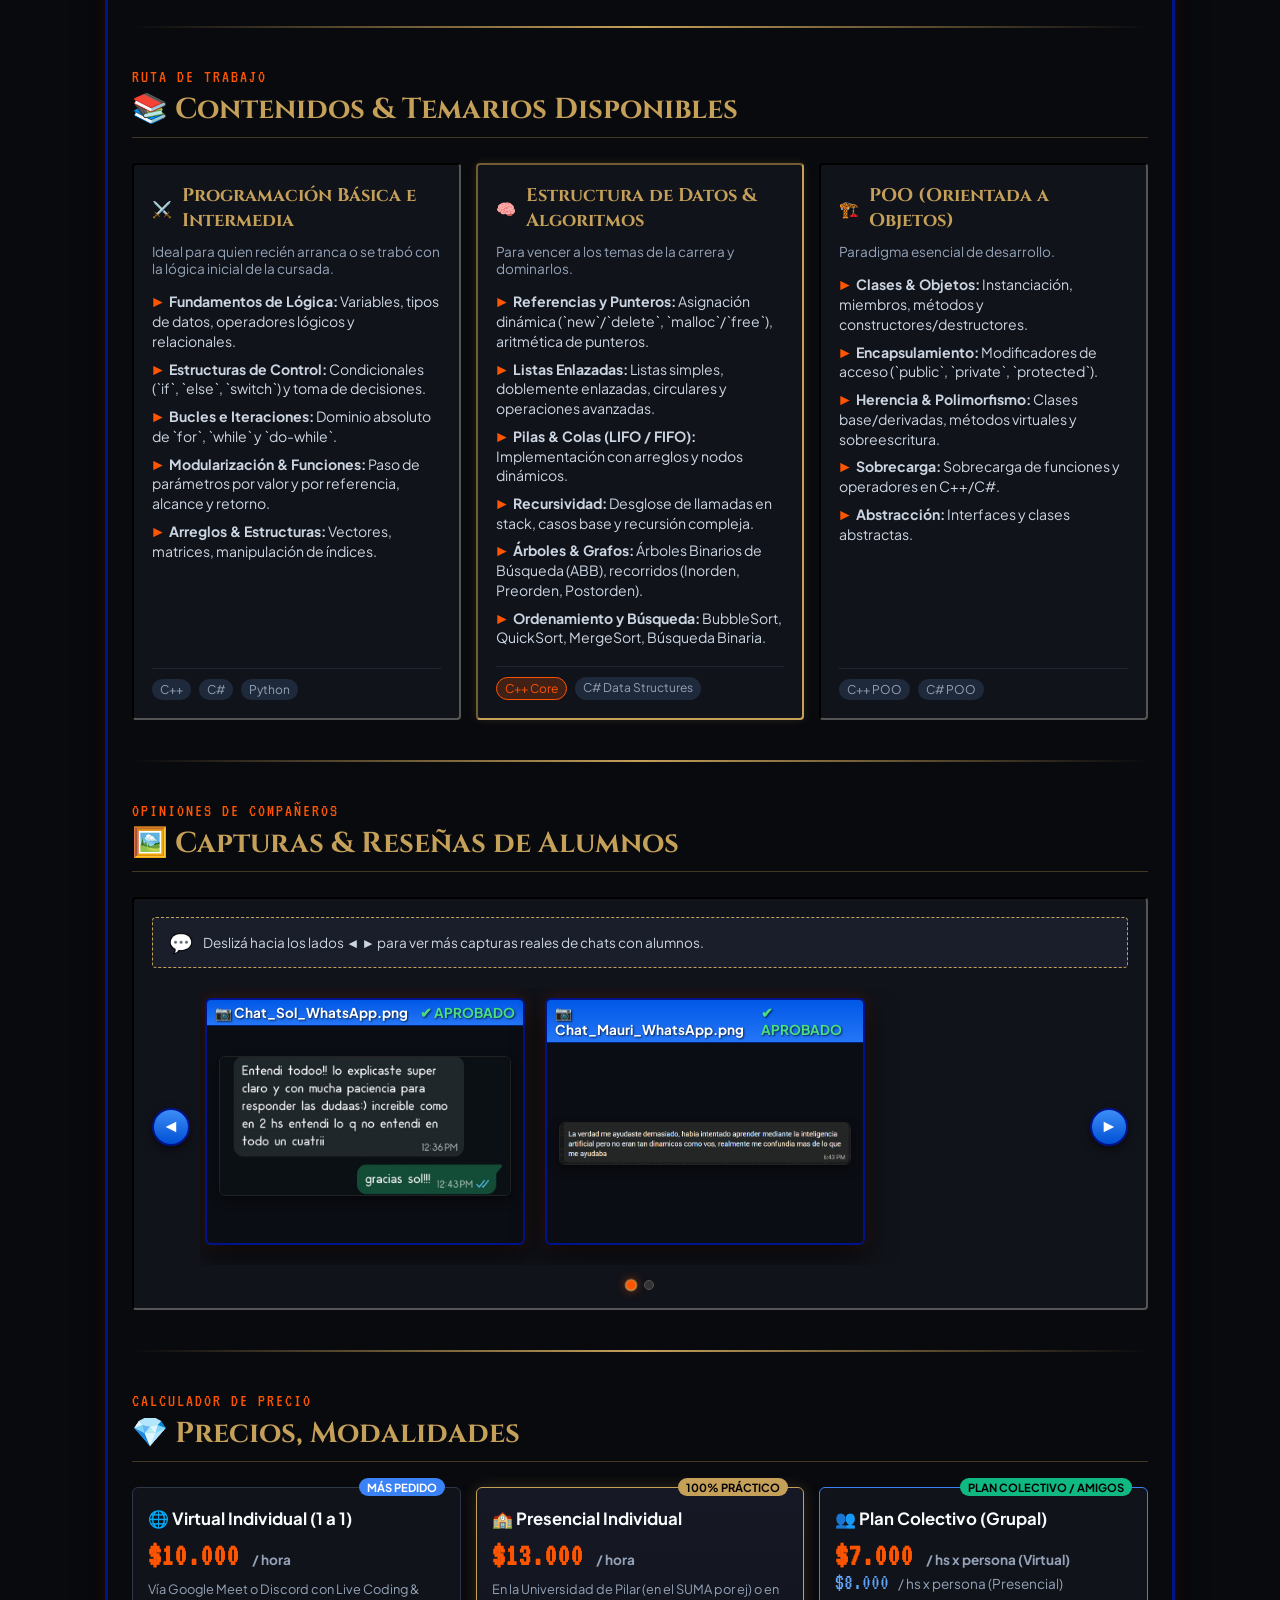
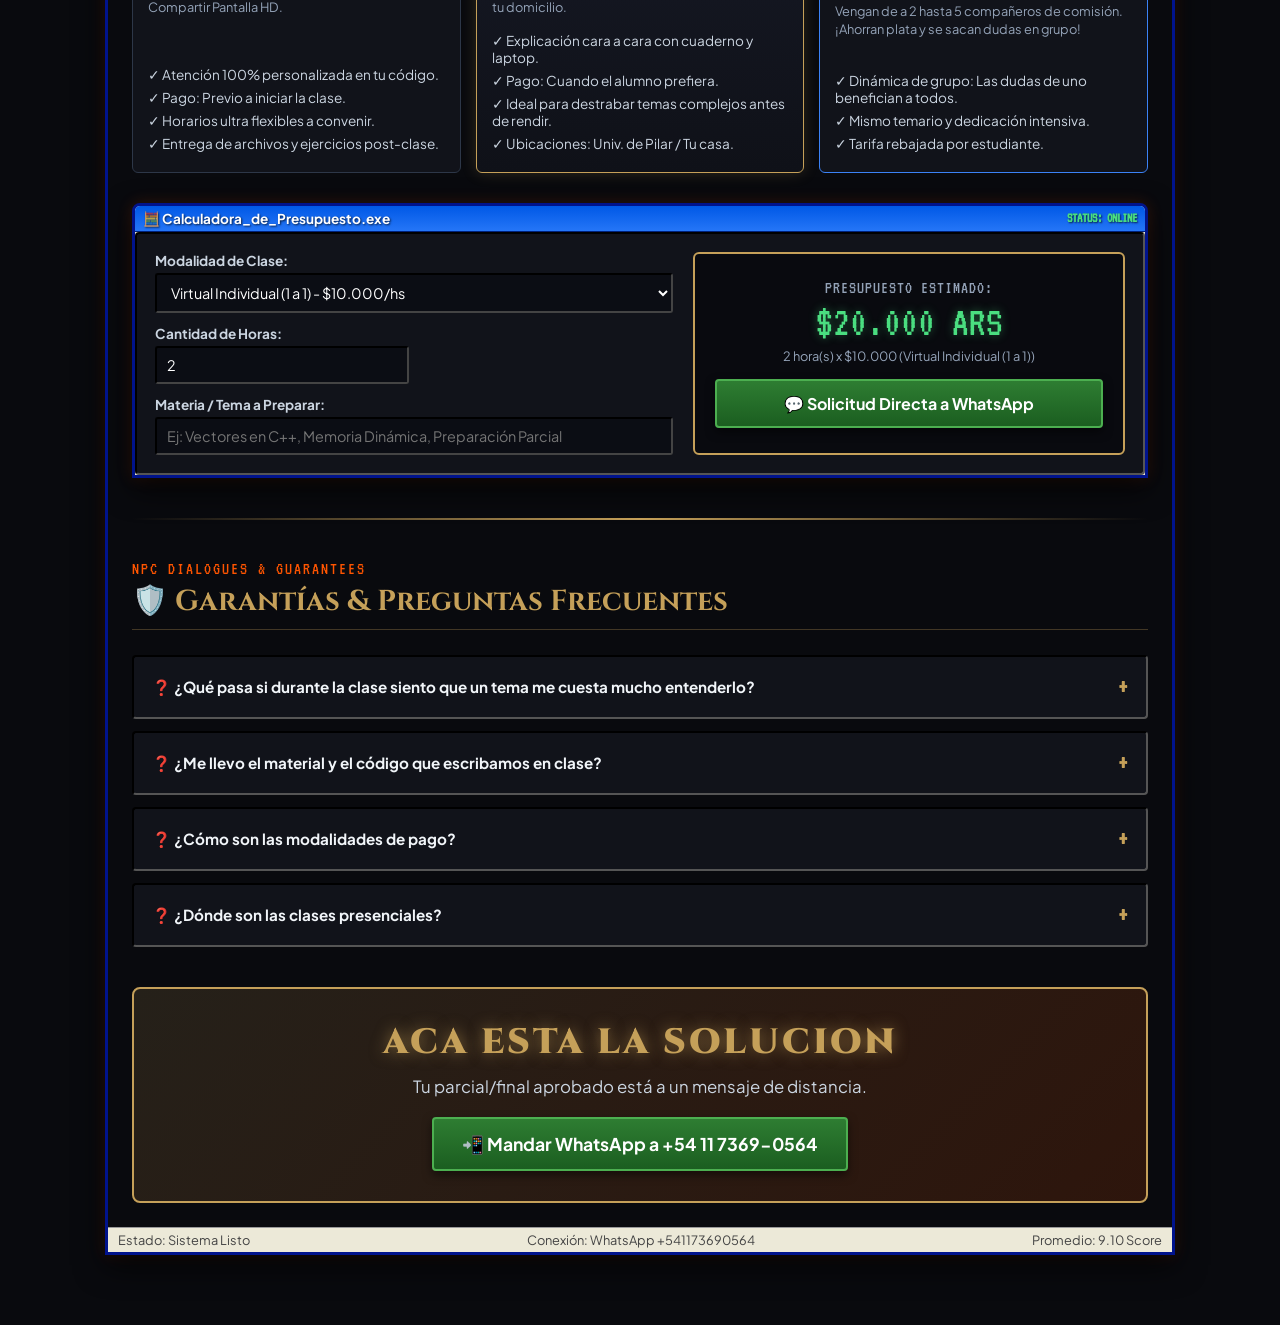
==== commit d139cd17: "feat: agregar reseña de Mauri al carrusel" ====
--- a/index.html
+++ b/index.html
@@ -327,6 +327,16 @@
                                     </div>
                                 </div>
 
+                                <div class="review-slide xp-window">
+                                    <div class="xp-title-bar small">
+                                        <span class="rev-file">📷 Chat_Mauri_WhatsApp.png</span>
+                                        <span class="rev-status">✔ APROBADO</span>
+                                    </div>
+                                    <div class="review-slide-body">
+                                        <img src="img/review_mauri.png" alt="Captura WhatsApp Reseña Mauri" class="review-img">
+                                    </div>
+                                </div>
+
                             </div>
 
                             <button class="slider-arrow arrow-right" id="nextReviewBtn" title="Siguiente">►</button>
@@ -334,6 +344,7 @@
 
                         <div class="slider-dots" id="reviewsDots">
                             <span class="dot-indicator active" data-index="0"></span>
+                            <span class="dot-indicator" data-index="1"></span>
                         </div>
                     </div>
                 </section>
